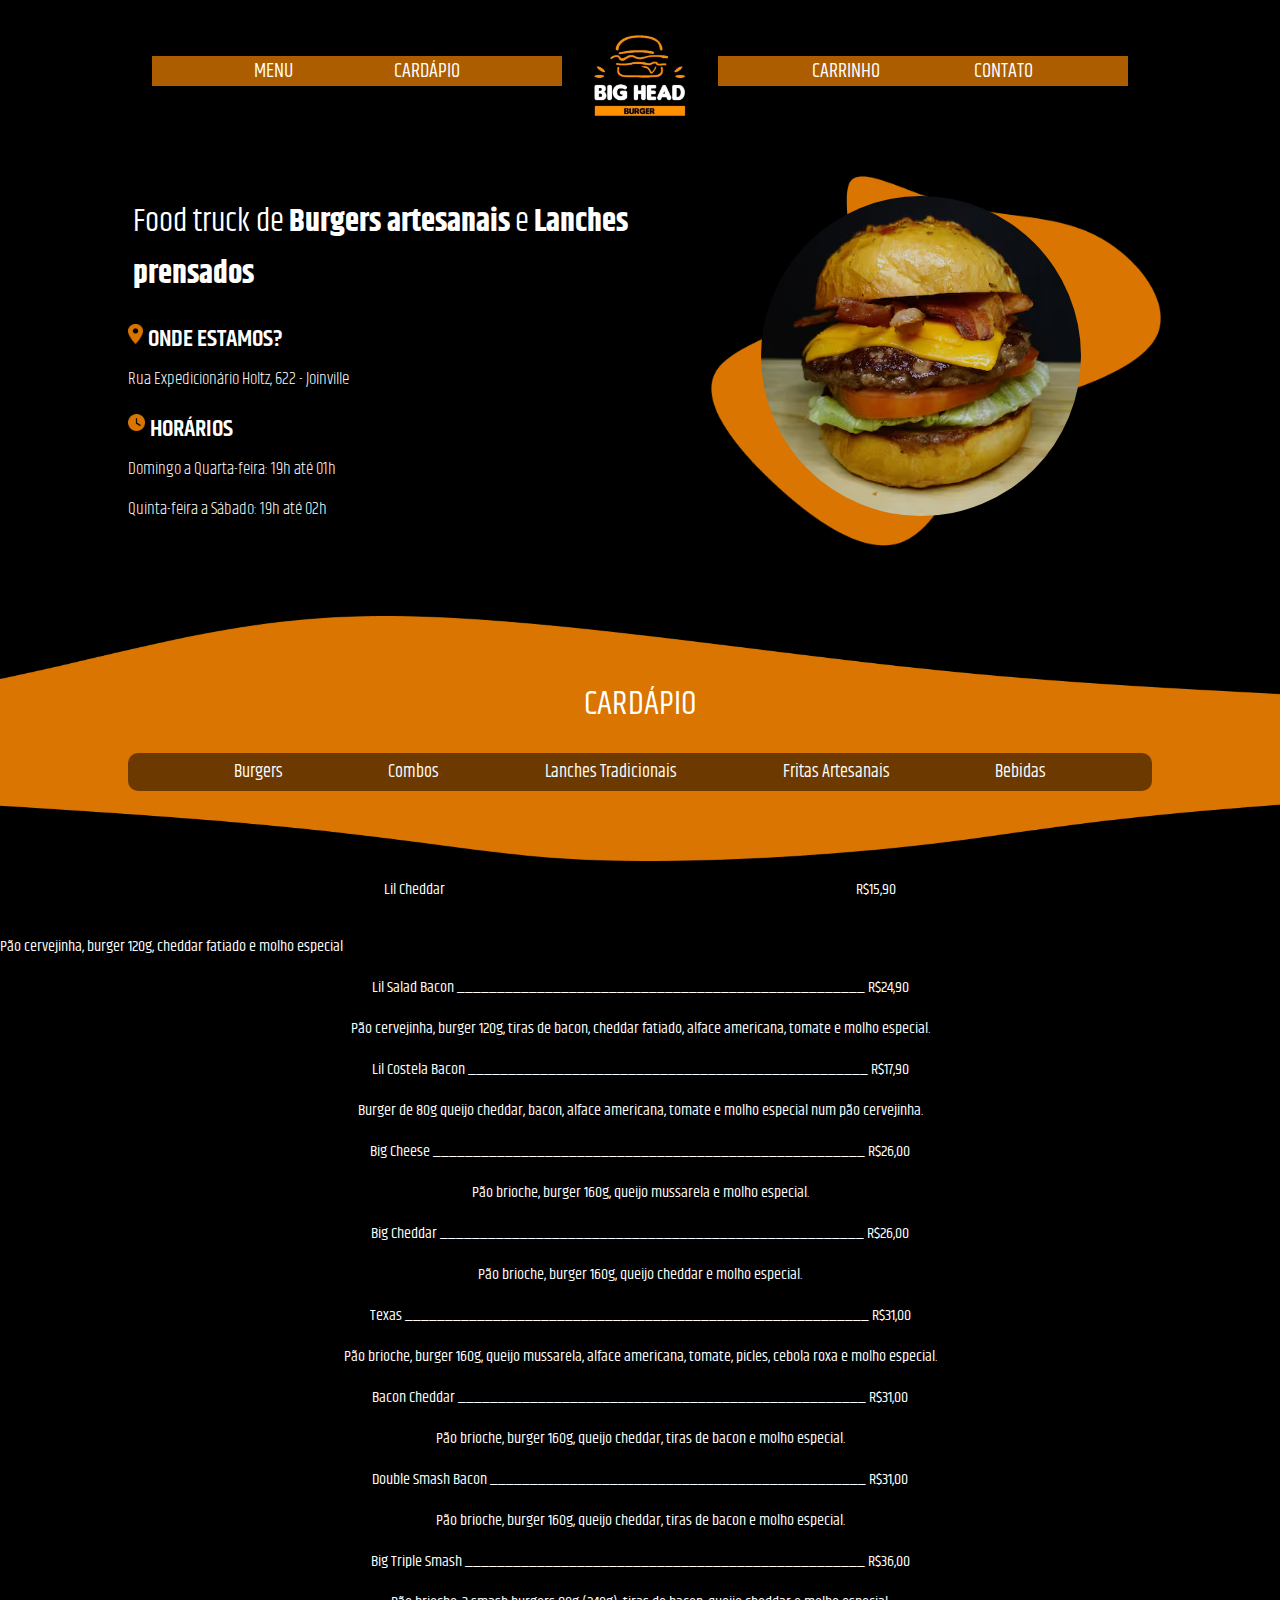
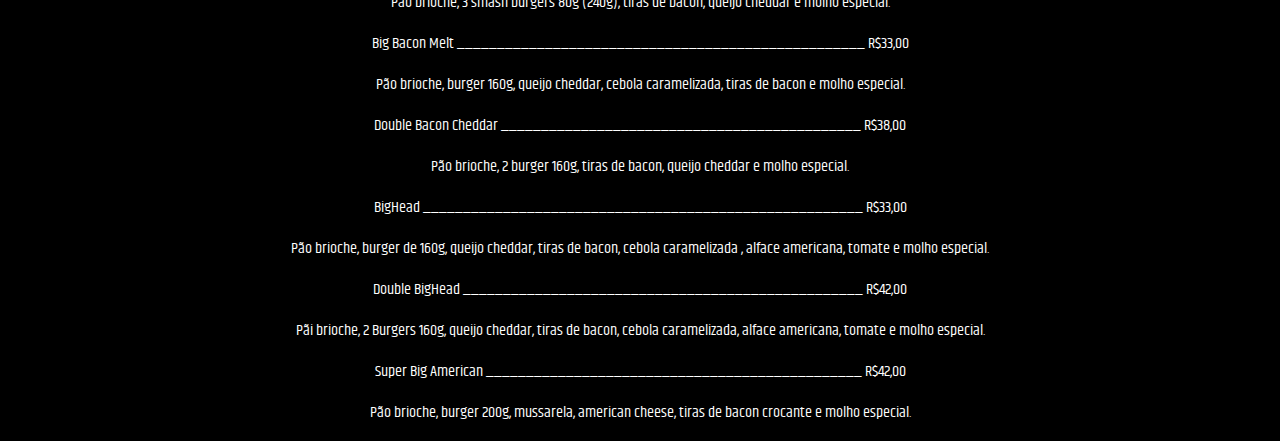
==== index.html @ be841e44 "pequenas alterações nos vetores de fundo" ====
<!DOCTYPE html>
<html lang="pt-br">
<head>
    <meta charset="UTF-8">
    <meta http-equiv="X-UA-Compatible" content="IE=edge">
    <meta name="viewport" content="width=device-width, initial-scale=1.0">
    <link rel="stylesheet" href="index.css">
    <title>Página Inicial</title>
</head>
<body>
    
    <header>

        <div class="navbar">

            <div class="retNavbar">
                <a>MENU</a>
                <a>CARDÁPIO</a>
            </div>
    
            <img id="logo" src="logo.jpg">
            
            <div class="retNavbar">
                <a>CARRINHO</a>
                <a>CONTATO</a>
            </div>  
    
        </div>
        
    </header>

    <div class="menu">
        
        <div class="menuEsq">

            <div id="slogan">
                <div id="sloganLin1">
                    <h1 id="sloganNormal">Food truck de</h1>
                    <h1 id="sloganDestacado">Burgers artesanais</h1>
                    <h1 id="sloganNormal">e</h1>
                    <h1 id="sloganDestacado">Lanches</h1>                
                </div>
                <div id="sloganLin2">
                    <h1 id="sloganDestacado">prensados</h1>
                </div>
            </div>
        
            <div class="locHor">

                <div class="loc">
                    <div id="locHorLin">
                        <img id="locVector" src="locIcon.png">
                        <h2 id="locHorTit">ONDE ESTAMOS?</h2>
                    </div>
                    <div id="locHorLin">
                        <p id="locHorTxt">Rua Expedicionário Holtz, 622 - Joinville</p>
                    </div>
                </div>

                <div class="hor">
                    <div id="locHorLin">
                        <img id="horVector" src="horIcon.png">
                        <h2 id="locHorTit">HORÁRIOS</h2>
                    </div>

                    <p id="locHorTxt">Domingo a Quarta-feira: 19h até 01h</p>
                    <p id="locHorTxt">Quinta-feira a Sábado: 19h até 02h</p>
                </div>

            </div>
                                 

        </div>

        <div class="menuDir">
            <img id="backgroundMenuBurger" src="backgroundShape-01.png">
            <img id="menuBurger" src="lilSaladBacon.png">
        </div>

    </div>

    

    <div class="cardapio">       

        <div class="cardTitNav">

            <h1 id="cardTit">CARDÁPIO</h1>

            <div class="navCardapio">
                <a>Burgers</a>
                <a>Combos</a>
                <a>Lanches Tradicionais</a>
                <a>Fritas Artesanais</a>
                <a>Bebidas</a>
            </div>

        </div>

        <div class="cardBurger">
            <a id="cardItm">
                <dov id="cardItmLin1">
                    <p id="nomeLanche">Lil Cheddar</p>
                    <p id="preco">R$15,90</p>
                </div>
                <div id="cardItmLin2">
                    <p id="descLanche">Pão cervejinha, burger 120g, cheddar fatiado e molho especial</p>
                </div>
            </a>
            <a id="cardapioItm">
                <p id="nomeLanche">Lil Salad Bacon ___________________________________________________ R$24,90</p>
                <p id="desLanche">Pão cervejinha, burger 120g, tiras de bacon, cheddar fatiado, alface americana, tomate e molho especial.</p>
            </a>
            <a id="cardapioItm">
                <p id="nomeLanche">Lil Costela Bacon __________________________________________________  R$17,90</p>
                <p id="desLanche">Burger de 80g queijo cheddar, bacon, alface americana, tomate e molho especial num pão cervejinha.</p>
            </a>
            <a id="cardapioItm">
                <p id="nomeLanche">Big Cheese ______________________________________________________ R$26,00</p>
                <p id="desLanche">Pão brioche, burger 160g, queijo mussarela e molho especial.</p>
            </a>
            <a id="cardapioItm">
                <p id="nomeLanche">Big Cheddar _____________________________________________________ R$26,00</p>
                <p id="desLanche">Pão brioche, burger 160g, queijo cheddar e molho especial.</p>
            </a>
            <a id="cardapioItm">
                <p id="nomeLanche">Texas __________________________________________________________ R$31,00</p>
                <p id="desLanche">Pão brioche, burger 160g, queijo mussarela, alface americana, tomate, picles, cebola roxa e molho especial.</p>
            </a>
            <a id="cardapioItm">
                <p id="nomeLanche">Bacon Cheddar ___________________________________________________  R$31,00</p>
                <p id="desLanche">Pão brioche, burger 160g, queijo cheddar, tiras de bacon e molho especial.</p>
            </a>
            <a id="cardapioItm">
                <p id="nomeLanche">Double Smash Bacon _______________________________________________ R$31,00</p>
                <p id="desLanche">Pão brioche, burger 160g, queijo cheddar, tiras de bacon e molho especial.</p>
            </a>
            <a id="cardapioItm">
                <p id="nomeLanche">Big Triple Smash __________________________________________________ R$36,00</p>
                <p id="desLanche">Pão brioche, 3 smash burgers 80g (240g), tiras de bacon, queijo cheddar e molho especial.</p>
            </a>
            <a id="cardapioItm">
                <p id="nomeLanche">Big Bacon Melt ___________________________________________________ R$33,00</p>
                <p id="desLanche">Pão brioche, burger 160g, queijo cheddar, cebola caramelizada, tiras de bacon e molho especial.</p>
            </a>
            <a id="cardapioItm">
                <p id="nomeLanche">Double Bacon Cheddar _____________________________________________   R$38,00</p>
                <p id="desLanche">Pão brioche, 2 burger 160g, tiras de bacon, queijo cheddar e molho especial.</p>
            </a>
            <a id="cardapioItm">
                <p id="nomeLanche">BigHead _______________________________________________________   R$33,00</p>
                <p id="desLanche">Pão brioche, burger de 160g, queijo cheddar, tiras de bacon, cebola caramelizada , alface americana, tomate e molho especial.</p>
            </a>
            <a id="cardapioItm">
                <p id="nomeLanche">Double BigHead __________________________________________________  R$42,00</p>
                <p id="desLanche">Pãi brioche, 2 Burgers 160g, queijo cheddar, tiras de bacon, cebola caramelizada, alface americana, tomate e molho especial.</p>
            </a>
            <a id="cardapioItm">
                <p id="nomeLanche">Super Big American _______________________________________________   R$42,00</p>
                <p id="desLanche">Pão brioche, burger 200g, mussarela, american cheese, tiras de bacon crocante e molho especial.</p>
            </a>
        </div>



    </div>

</body>
</html>
---- index.css ----
@import url('https://fonts.googleapis.com/css2?family=Khand:wght@300;400;500;600;700&display=swap');

body {
    font-family: "Khand";
    background-color: #000000;
    color: #FFFFFF;
    margin: 0;
}

/* ================================================================ */
/* NAVBAR */

.navbar {
    display: flex;
    width: 80%;
    font-size: 20px;
    /* TOPO DIREITA BAIXO ESQUERDA */
    margin: 2% 10% 0 10%;
    justify-content: space-evenly;
}

.retNavbar {
    background-color: #AC5D00;
    width: 40%;
    height: 30px;
    margin-top: 30px;
    display: flex;
    justify-content: space-evenly;
}

#logo {
    width: 100;
    height: 100px;
    border-radius: 15px;
    margin: 0;
    padding: 0;
}

/* ================================================================ */
/* MENU */

.menu {
    width: 80%;
    padding-top: 50px;
    /* TOPO DIREITA BAIXO ESQUERDA */
    margin: 0 10% 0px 10%;
    display: flex;
    justify-content: space-between;
}

.menuEsq {
    display: border-box;
    width: 50%;
    margin: 0;
}

#sloganLin1 {
    display: flex;
    margin-bottom: -40px;
}

#msloganLin2 {
    display: flex;
}

#sloganNormal {
    padding-left: 5px;
    font-weight: 400;
}

#sloganDestacado {
    padding-left: 5px;
    font-weight: 700;
}

.locHor {
    margin-bottom: 0;
    line-height: 40px;
}

.loc {
    margin-bottom: 10px;
}

#locHorLin {
    display: flex;
    justify-content: left;
    margin: 0;
}

#locVector {
    width: 15px;
    height: 20px;
    margin: 5px 5px 0 0;
}

#locHorTit {
    font-weight: 600;
    margin: 0;
}

#locHorTxt {
    font-weight: 300;
    font-size: 17px;
    margin: 0;
}

#hor {
    margin-bottom: -25px;
}

#horVector {
    width: 17px;
    height: 17px;
    margin: 5px 5px 0 0;
}

.menuDir {
    display: flex;
    justify-content: center;
    width: 50%;
    margin: 0;
}

#menuBurger {
    width: 320px;
    height: 320px;
    margin-left: -400px;
    margin-top: 20px;
    border-radius: 1000px;
}

#backgroundMenuBurger {
    width: 450px;
    height: 370px;
}

/* CARDÁPIO */

.cardapio {
    text-align: center;
    margin-top: 70px;
}

.cardTitNav {
    background-image: url("backgroundShape-03.png");
    background-repeat: no-repeat;
    background-size: 100% 100%;
    background-position-x: -5%;
    padding: 40px 0 70px 0;
    justify-content: center;
}

#cardTit {
    font-size: 34px;
    font-weight: 400;
}

.navCardapio {
    display: flex;
    justify-content: space-evenly;
    background-color: rgba(0, 0, 0, .5);
    margin: 0 10% 0 10%;
    padding: 5px 0 5px 0;
    width: 80%;
    font-size: 18px;
    border-radius: 10px;
}

.cardBurger {
    text-align: center;
    width: 40%;
    margin: 0 30% 0 30%;
}

#cardItmLin1 {
    display: flex;
    justify-content: space-between;
}

#cardItmLin2 {
    text-align: left;
}
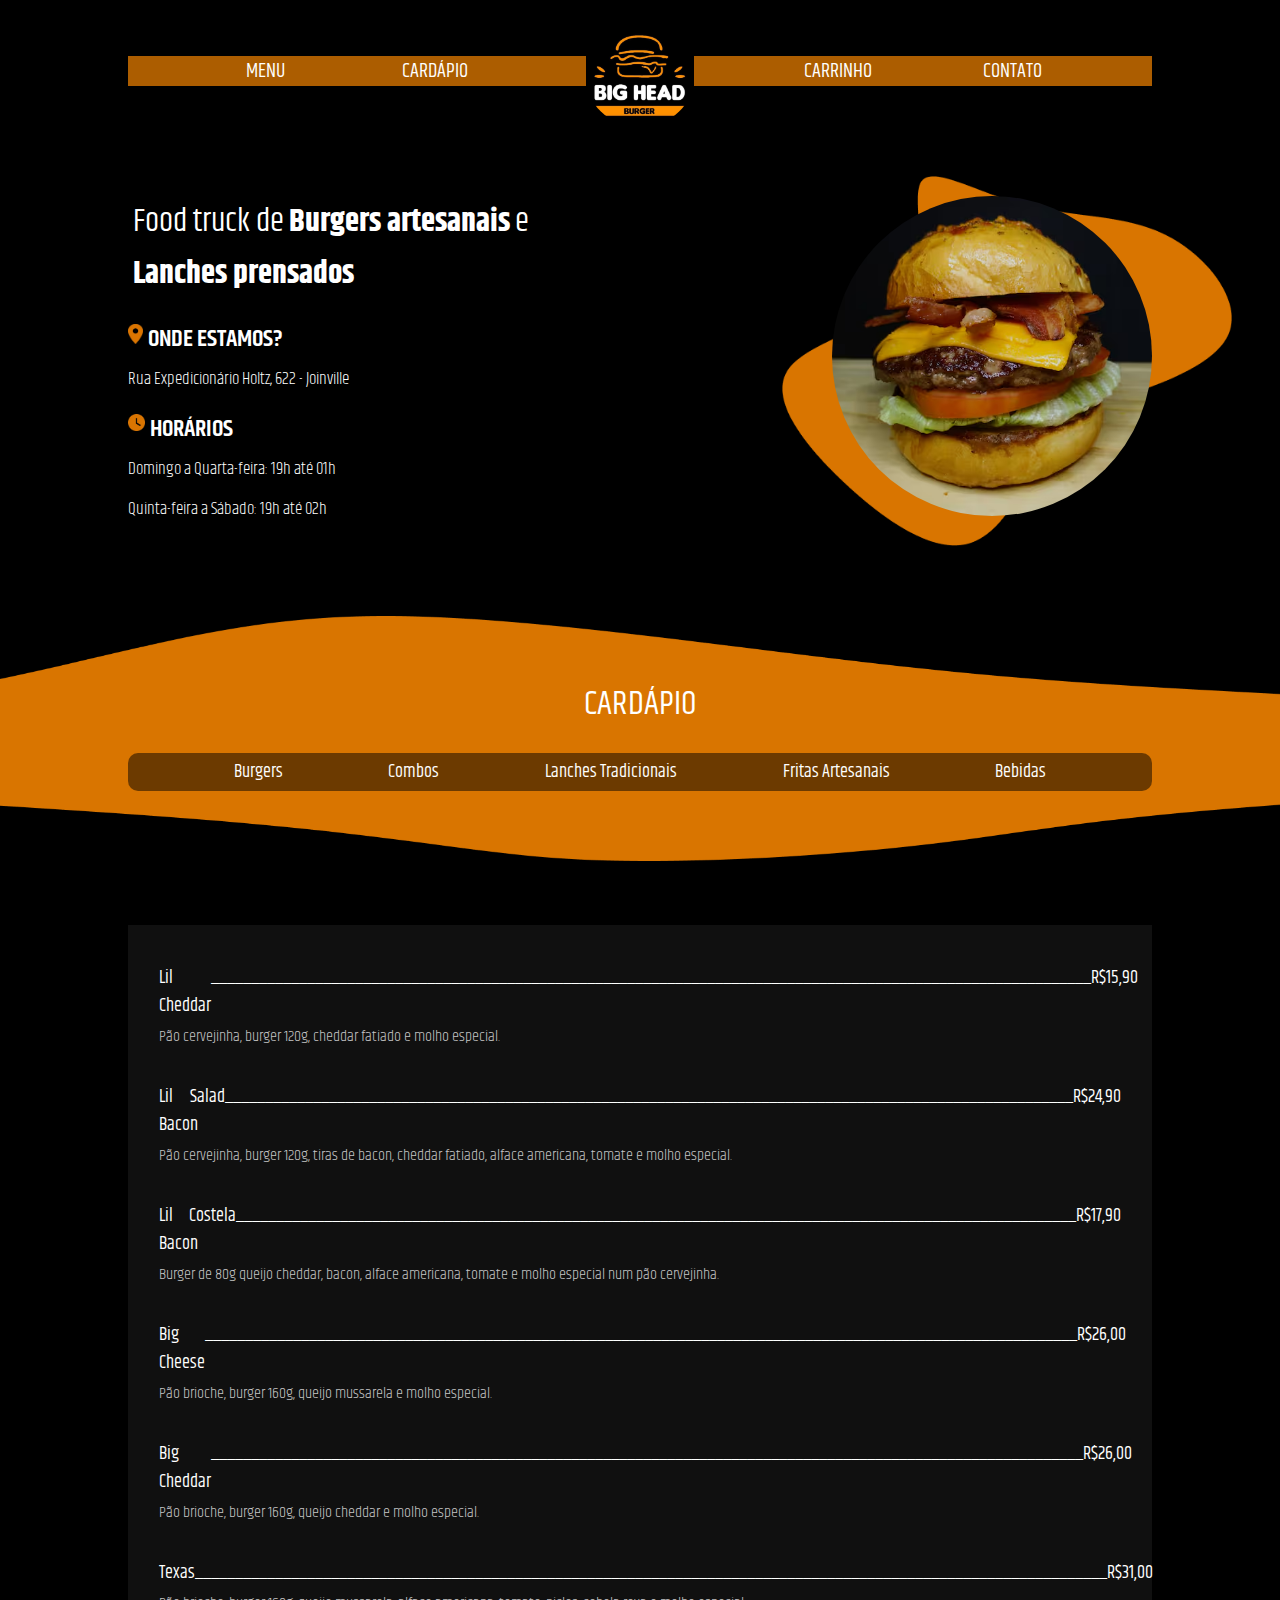
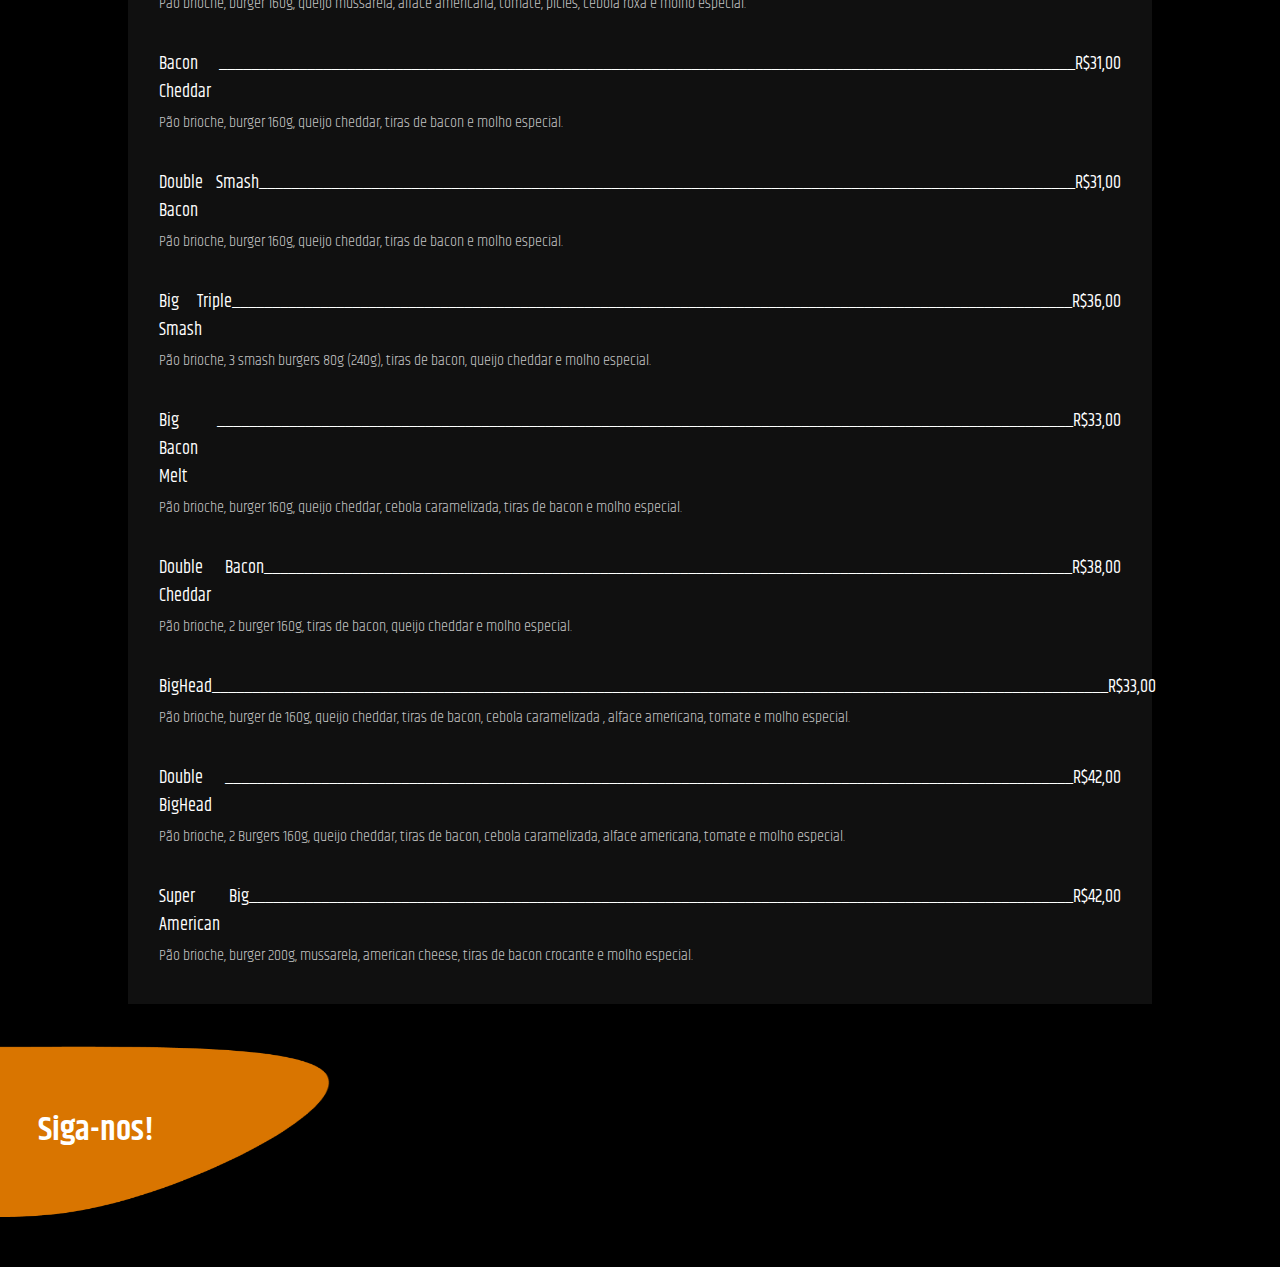
==== commit ad838dda: "Add files via upload" ====
--- a/index.html
+++ b/index.html
@@ -8,40 +8,40 @@
     <title>Página Inicial</title>
 </head>
 <body>
-    
-    <header>
-
-        <div class="navbar">
-
-            <div class="retNavbar">
-                <a>MENU</a>
-                <a>CARDÁPIO</a>
-            </div>
-    
-            <img id="logo" src="logo.jpg">
-            
-            <div class="retNavbar">
-                <a>CARRINHO</a>
-                <a>CONTATO</a>
-            </div>  
-    
-        </div>
-        
-    </header>
+
+    <!-- NAVBAR -->
+
+    <nav>
+
+        <div class="retNavbar">
+            <a>MENU</a>
+            <a>CARDÁPIO</a>
+        </div>
+
+        <img id="logo" src="logo.jpg">
+        
+        <div class="retNavbar">
+            <a>CARRINHO</a>
+            <a>CONTATO</a>
+        </div>  
+
+    </nav>
+
+    <!-- MENU -->
 
     <div class="menu">
         
         <div class="menuEsq">
 
-            <div id="slogan">
+            <div class="slogan">
                 <div id="sloganLin1">
                     <h1 id="sloganNormal">Food truck de</h1>
                     <h1 id="sloganDestacado">Burgers artesanais</h1>
                     <h1 id="sloganNormal">e</h1>
-                    <h1 id="sloganDestacado">Lanches</h1>                
+                    <h1 id="sloganDestacado"></h1>                
                 </div>
                 <div id="sloganLin2">
-                    <h1 id="sloganDestacado">prensados</h1>
+                    <h1 id="sloganDestacado"> Lanches prensados</h1>
                 </div>
             </div>
         
@@ -73,13 +73,13 @@
         </div>
 
         <div class="menuDir">
-            <img id="backgroundMenuBurger" src="backgroundShape-01.png">
+            <img id="bgMenuBurger" src="bgShape01.png">
             <img id="menuBurger" src="lilSaladBacon.png">
         </div>
 
     </div>
 
-    
+    <!-- CARDAPIO -->
 
     <div class="cardapio">       
 
@@ -98,72 +98,185 @@
         </div>
 
         <div class="cardBurger">
-            <a id="cardItm">
-                <dov id="cardItmLin1">
-                    <p id="nomeLanche">Lil Cheddar</p>
-                    <p id="preco">R$15,90</p>
-                </div>
-                <div id="cardItmLin2">
-                    <p id="descLanche">Pão cervejinha, burger 120g, cheddar fatiado e molho especial</p>
-                </div>
-            </a>
-            <a id="cardapioItm">
-                <p id="nomeLanche">Lil Salad Bacon ___________________________________________________ R$24,90</p>
-                <p id="desLanche">Pão cervejinha, burger 120g, tiras de bacon, cheddar fatiado, alface americana, tomate e molho especial.</p>
-            </a>
-            <a id="cardapioItm">
-                <p id="nomeLanche">Lil Costela Bacon __________________________________________________  R$17,90</p>
-                <p id="desLanche">Burger de 80g queijo cheddar, bacon, alface americana, tomate e molho especial num pão cervejinha.</p>
-            </a>
-            <a id="cardapioItm">
-                <p id="nomeLanche">Big Cheese ______________________________________________________ R$26,00</p>
-                <p id="desLanche">Pão brioche, burger 160g, queijo mussarela e molho especial.</p>
-            </a>
-            <a id="cardapioItm">
-                <p id="nomeLanche">Big Cheddar _____________________________________________________ R$26,00</p>
-                <p id="desLanche">Pão brioche, burger 160g, queijo cheddar e molho especial.</p>
-            </a>
-            <a id="cardapioItm">
-                <p id="nomeLanche">Texas __________________________________________________________ R$31,00</p>
-                <p id="desLanche">Pão brioche, burger 160g, queijo mussarela, alface americana, tomate, picles, cebola roxa e molho especial.</p>
-            </a>
-            <a id="cardapioItm">
-                <p id="nomeLanche">Bacon Cheddar ___________________________________________________  R$31,00</p>
-                <p id="desLanche">Pão brioche, burger 160g, queijo cheddar, tiras de bacon e molho especial.</p>
-            </a>
-            <a id="cardapioItm">
-                <p id="nomeLanche">Double Smash Bacon _______________________________________________ R$31,00</p>
-                <p id="desLanche">Pão brioche, burger 160g, queijo cheddar, tiras de bacon e molho especial.</p>
-            </a>
-            <a id="cardapioItm">
-                <p id="nomeLanche">Big Triple Smash __________________________________________________ R$36,00</p>
-                <p id="desLanche">Pão brioche, 3 smash burgers 80g (240g), tiras de bacon, queijo cheddar e molho especial.</p>
-            </a>
-            <a id="cardapioItm">
-                <p id="nomeLanche">Big Bacon Melt ___________________________________________________ R$33,00</p>
-                <p id="desLanche">Pão brioche, burger 160g, queijo cheddar, cebola caramelizada, tiras de bacon e molho especial.</p>
-            </a>
-            <a id="cardapioItm">
-                <p id="nomeLanche">Double Bacon Cheddar _____________________________________________   R$38,00</p>
-                <p id="desLanche">Pão brioche, 2 burger 160g, tiras de bacon, queijo cheddar e molho especial.</p>
-            </a>
-            <a id="cardapioItm">
-                <p id="nomeLanche">BigHead _______________________________________________________   R$33,00</p>
-                <p id="desLanche">Pão brioche, burger de 160g, queijo cheddar, tiras de bacon, cebola caramelizada , alface americana, tomate e molho especial.</p>
-            </a>
-            <a id="cardapioItm">
-                <p id="nomeLanche">Double BigHead __________________________________________________  R$42,00</p>
-                <p id="desLanche">Pãi brioche, 2 Burgers 160g, queijo cheddar, tiras de bacon, cebola caramelizada, alface americana, tomate e molho especial.</p>
-            </a>
-            <a id="cardapioItm">
-                <p id="nomeLanche">Super Big American _______________________________________________   R$42,00</p>
-                <p id="desLanche">Pão brioche, burger 200g, mussarela, american cheese, tiras de bacon crocante e molho especial.</p>
-            </a>
-        </div>
-
-
+            
+            <div class="txtCardapio">
+          
+                <a id="cardapioItm">
+                    <div id="cardItmLin1">
+                        <p>Lil Cheddar</p>
+                        <p id="linha">______________________________________________________________________________________________________________</p>
+                        <p>R$15,90</p>
+                    </div>
+                    <div id="cardItmLin2">
+                        <p id="descLanche">Pão cervejinha, burger 120g, cheddar fatiado e molho especial.</p>
+                    </div>
+                </a>
+
+                <a id="cardapioItm">
+                    <div id="cardItmLin1">
+                        <p>Lil Salad Bacon</p>
+                        <p id="linha">__________________________________________________________________________________________________________</p>
+                        <p>R$24,90</p>
+                    </div>
+                    <div id="cardItmLin2">
+                        <p id="descLanche">Pão cervejinha, burger 120g, tiras de bacon, cheddar fatiado, alface americana, tomate e molho especial.</p>
+                    </div>
+                </a>
+    
+                <a id="cardapioItm">
+                    <div id="cardItmLin1">
+                        <p>Lil Costela Bacon</p>
+                        <p id="linha">_________________________________________________________________________________________________________</p>
+                        <p>R$17,90</p>
+                    </div>
+                    <div id="cardItmLin2">
+                        <p id="descLanche">Burger de 80g queijo cheddar, bacon, alface americana, tomate e molho especial num pão cervejinha.</p>
+                    </div>
+                </a>
+
+                <a id="cardapioItm">
+                    <div id="cardItmLin1">
+                        <p>Big Cheese</p>
+                        <p id="linha">_____________________________________________________________________________________________________________</p>
+                        <p>R$26,00</p>
+                    </div>
+                    <div id="cardItmLin2">
+                        <p id="descLanche">Pão brioche, burger 160g, queijo mussarela e molho especial.</p>
+                    </div>
+                </a>
+
+                <a id="cardapioItm">
+                    <div id="cardItmLin1">
+                        <p>Big Cheddar</p>
+                        <p id="linha">_____________________________________________________________________________________________________________</p>
+                        <p>R$26,00</p>
+                    </div>
+                    <div id="cardItmLin2">
+                        <p id="descLanche">Pão brioche, burger 160g, queijo cheddar e molho especial.</p>
+                    </div>
+                </a>
+
+                <a id="cardapioItm">
+                    <div id="cardItmLin1">
+                        <p>Texas</p>
+                        <p id="linha">__________________________________________________________________________________________________________________</p>
+                        <p>R$31,00</p>
+                    </div>
+                    <div id="cardItmLin2">
+                        <p id="descLanche">Pão brioche, burger 160g, queijo mussarela, alface americana, tomate, picles, cebola roxa e molho especial.</p>
+                    </div>
+                </a>
+
+                <a id="cardapioItm">
+                    <div id="cardItmLin1">
+                        <p>Bacon Cheddar</p>
+                        <p id="linha">___________________________________________________________________________________________________________</p>
+                        <p>R$31,00</p>
+                    </div>
+                    <div id="cardItmLin2">
+                        <p id="descLanche">Pão brioche, burger 160g, queijo cheddar, tiras de bacon e molho especial.</p>
+                    </div>
+                </a>
+
+                <a id="cardapioItm">
+                    <div id="cardItmLin1">
+                        <p>Double Smash Bacon</p>
+                        <p id="linha">______________________________________________________________________________________________________</p>
+                        <p>R$31,00</p>
+                    </div>
+                    <div id="cardItmLin2">
+                        <p id="descLanche">Pão brioche, burger 160g, queijo cheddar, tiras de bacon e molho especial.</p>
+                    </div>
+                </a>
+
+                <a id="cardapioItm">
+                    <div id="cardItmLin1">
+                        <p>Big Triple Smash</p>
+                        <p id="linha">_________________________________________________________________________________________________________</p>
+                        <p>R$36,00</p>
+                    </div>
+                    <div id="cardItmLin2">
+                        <p id="descLanche">Pão brioche, 3 smash burgers 80g (240g), tiras de bacon, queijo cheddar e molho especial.</p>
+                    </div>
+                </a>
+
+                <a id="cardapioItm">
+                    <div id="cardItmLin1">
+                        <p>Big Bacon Melt</p>
+                        <p id="linha">___________________________________________________________________________________________________________</p>
+                        <p>R$33,00</p>
+                    </div>
+                    <div id="cardItmLin2">
+                        <p id="descLanche">Pão brioche, burger 160g, queijo cheddar, cebola caramelizada, tiras de bacon e molho especial.</p>
+                    </div>
+                </a>
+
+                <a id="cardapioItm">
+                    <div id="cardItmLin1">
+                        <p>Double Bacon Cheddar</p>
+                        <p id="linha">_____________________________________________________________________________________________________</p>
+                        <p>R$38,00</p>
+                    </div>
+                    <div id="cardItmLin2">
+                        <p id="descLanche">Pão brioche, 2 burger 160g, tiras de bacon, queijo cheddar e molho especial.</p>
+                    </div>
+                </a>
+
+                <a id="cardapioItm">
+                    <div id="cardItmLin1">
+                        <p>BigHead</p>
+                        <p id="linha">________________________________________________________________________________________________________________</p>
+                        <p>R$33,00</p>
+                    </div>
+                    <div id="cardItmLin2">
+                        <p id="descLanche">Pão brioche, burger de 160g, queijo cheddar, tiras de bacon, cebola caramelizada , alface americana, tomate e molho especial.</p>
+                    </div>
+                </a>
+
+                <a id="cardapioItm">
+                    <div id="cardItmLin1">
+                        <p>Double BigHead</p>
+                        <p id="linha">__________________________________________________________________________________________________________</p>
+                        <p>R$42,00</p>
+                    </div>
+                    <div id="cardItmLin2">
+                        <p id="descLanche">Pão brioche, 2 Burgers 160g, queijo cheddar, tiras de bacon, cebola caramelizada, alface americana, tomate e molho especial.</p>
+                    </div>
+                </a>
+
+                <a id="cardapioItm">
+                    <div id="cardItmLin1">
+                        <p>Super Big American</p>
+                        <p id="linha">_______________________________________________________________________________________________________</p>
+                        <p>R$42,00</p>
+                    </div>
+                    <div id="cardItmLin2">
+                        <p id="descLanche">Pão brioche, burger 200g, mussarela, american cheese, tiras de bacon crocante e molho especial.</p>
+                    </div>
+                </a>
+
+            </div>
 
     </div>
+
+    <div class="contatos">
+
+        <div id="siganosDiv">
+            <h1 id="siganos">Siga-nos!</h1>
+        </div>
+
+        <div class="redesSociais">
+            <img src="" id="wppIcon">
+            <img src="" id="fbIcon">
+            <img src="" id="igIcon">
+            <img src="" id="ifoodIcon">
+        </div>
+
+    </div>
+
+    <footer>
+        
+    </footer>
 
 </body>
 </html>--- a/index.css
+++ b/index.css
@@ -7,10 +7,10 @@
     margin: 0;
 }
 
-/* ================================================================ */
+/* ============================================================================================== */
 /* NAVBAR */
 
-.navbar {
+nav {
     display: flex;
     width: 80%;
     font-size: 20px;
@@ -21,7 +21,7 @@
 
 .retNavbar {
     background-color: #AC5D00;
-    width: 40%;
+    width: 100%;
     height: 30px;
     margin-top: 30px;
     display: flex;
@@ -31,12 +31,12 @@
 #logo {
     width: 100;
     height: 100px;
-    border-radius: 15px;
+    border-radius: 100px;
     margin: 0;
     padding: 0;
 }
 
-/* ================================================================ */
+/* ============================================================================================== */
 /* MENU */
 
 .menu {
@@ -49,8 +49,7 @@
 }
 
 .menuEsq {
-    display: border-box;
-    width: 50%;
+    width: 40%;
     margin: 0;
 }
 
@@ -59,7 +58,7 @@
     margin-bottom: -40px;
 }
 
-#msloganLin2 {
+#sloganLin2 {
     display: flex;
 }
 
@@ -118,7 +117,6 @@
 .menuDir {
     display: flex;
     justify-content: center;
-    width: 50%;
     margin: 0;
 }
 
@@ -130,11 +128,12 @@
     border-radius: 1000px;
 }
 
-#backgroundMenuBurger {
+#bgMenuBurger {
     width: 450px;
     height: 370px;
 }
 
+/* ============================================================================================== */
 /* CARDÁPIO */
 
 .cardapio {
@@ -143,7 +142,7 @@
 }
 
 .cardTitNav {
-    background-image: url("backgroundShape-03.png");
+    background-image: url("bgShape02.png");
     background-repeat: no-repeat;
     background-size: 100% 100%;
     background-position-x: -5%;
@@ -168,20 +167,61 @@
 }
 
 .cardBurger {
-    text-align: center;
-    width: 40%;
-    margin: 0 30% 0 30%;
-}
+    display: flex;
+    flex-flow: column;
+    width: 80%;
+    margin: 5% 10% 0 10%;
+    background-color: rgba(155, 155, 155, .1);
+}
+
+.txtCardapio {
+    text-align: justify;
+    padding: 2% 3% 2% 3%;
+}
+
+#cardapioItm {
+    width: 100%;
+} 
 
 #cardItmLin1 {
     display: flex;
     justify-content: space-between;
+    font-weight: 400;
+    font-size: 18px;
+    margin: 0;
+    padding-bottom: -10px;
+}
+
+#linha {
+    font-weight: 300;
 }
 
 #cardItmLin2 {
     text-align: left;
-}
-
-
-
-
+    color: #C5C5C5;
+    font-weight: 300;
+    font-size: 16px;
+    margin: -30px 0 0 0;
+}
+
+/* ============================================================================================== */
+/* CONTATO */
+
+#siganosDiv {
+    width: 100%;
+    height: 30%;
+    padding: 3% 0 5% 3%;
+    margin: 3% 0 0 0;
+    text-align: left;
+    background-image: url("bgShape03.png");
+    background-repeat: no-repeat;
+    background-size: 25% 100%;
+}
+
+#siganos {
+    font-family: "Khand";
+    font-size: 34px;
+    font-weight: 600;
+}
+
+
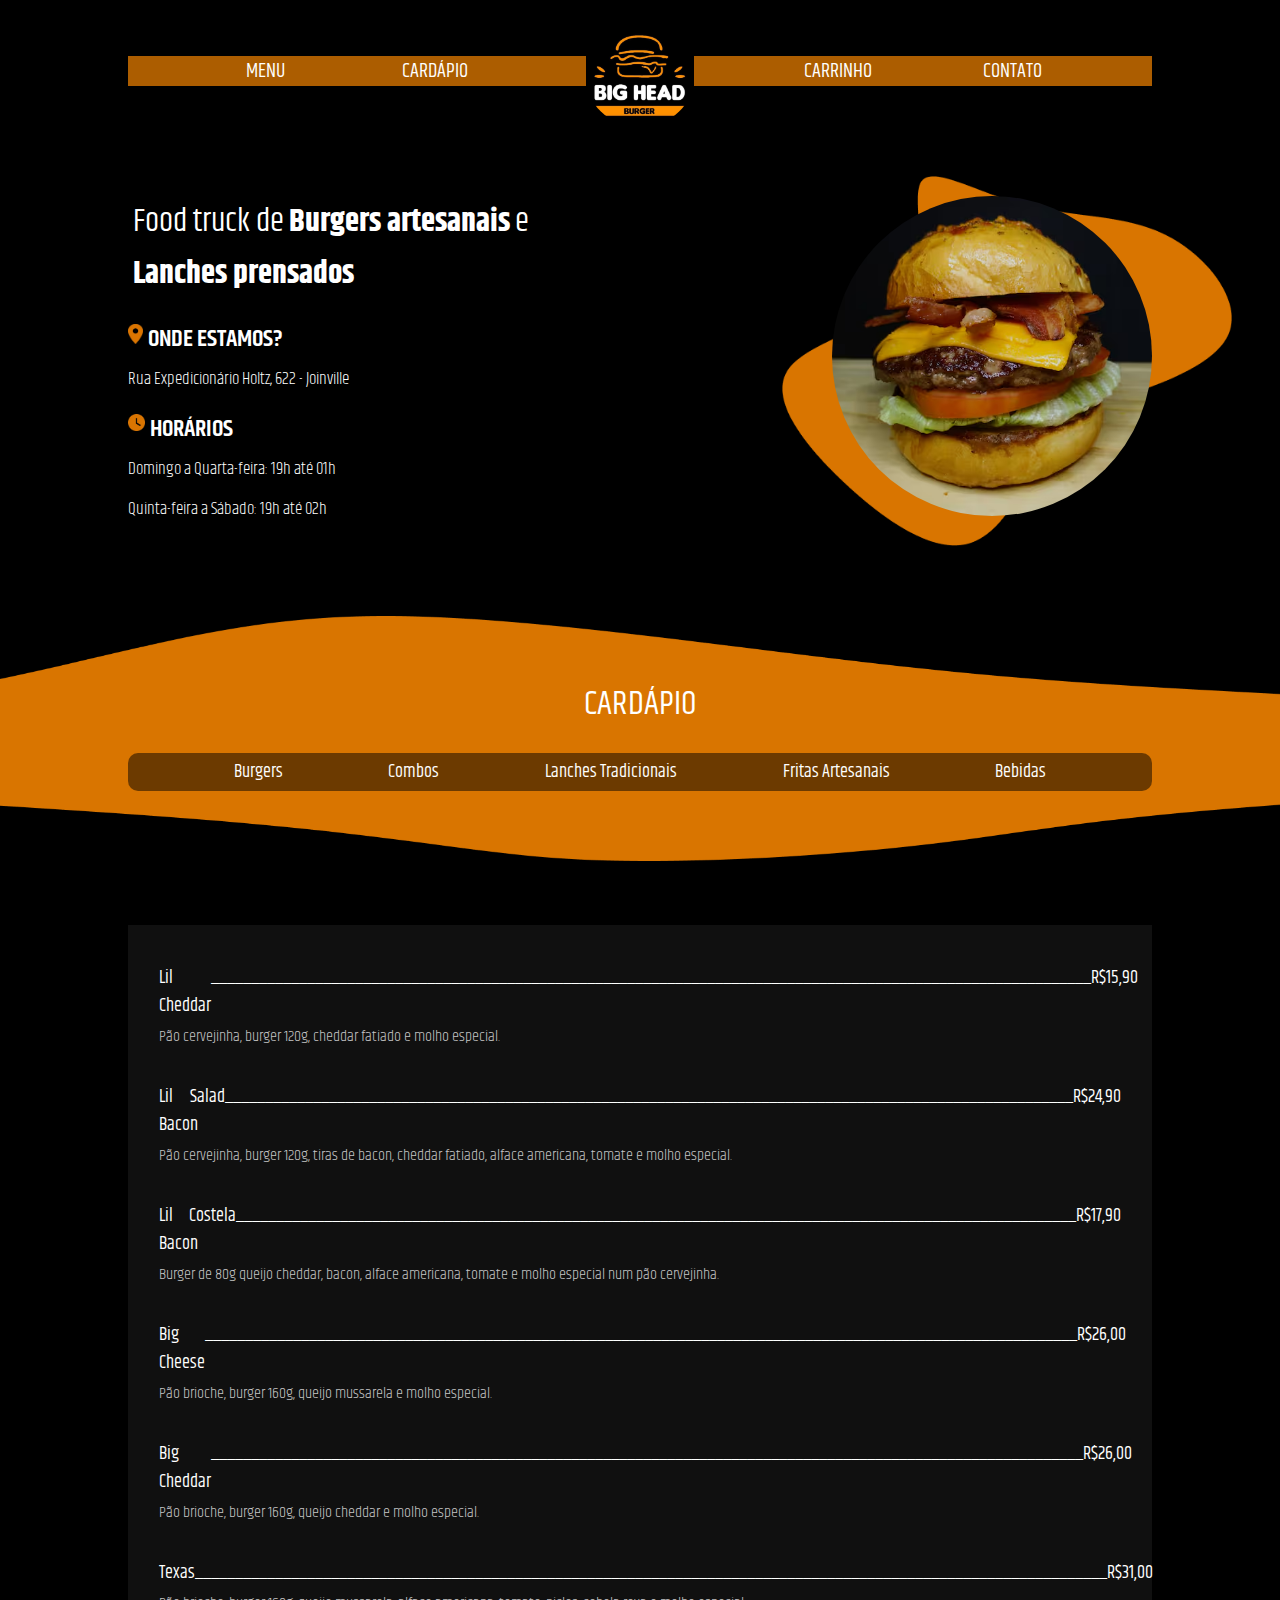
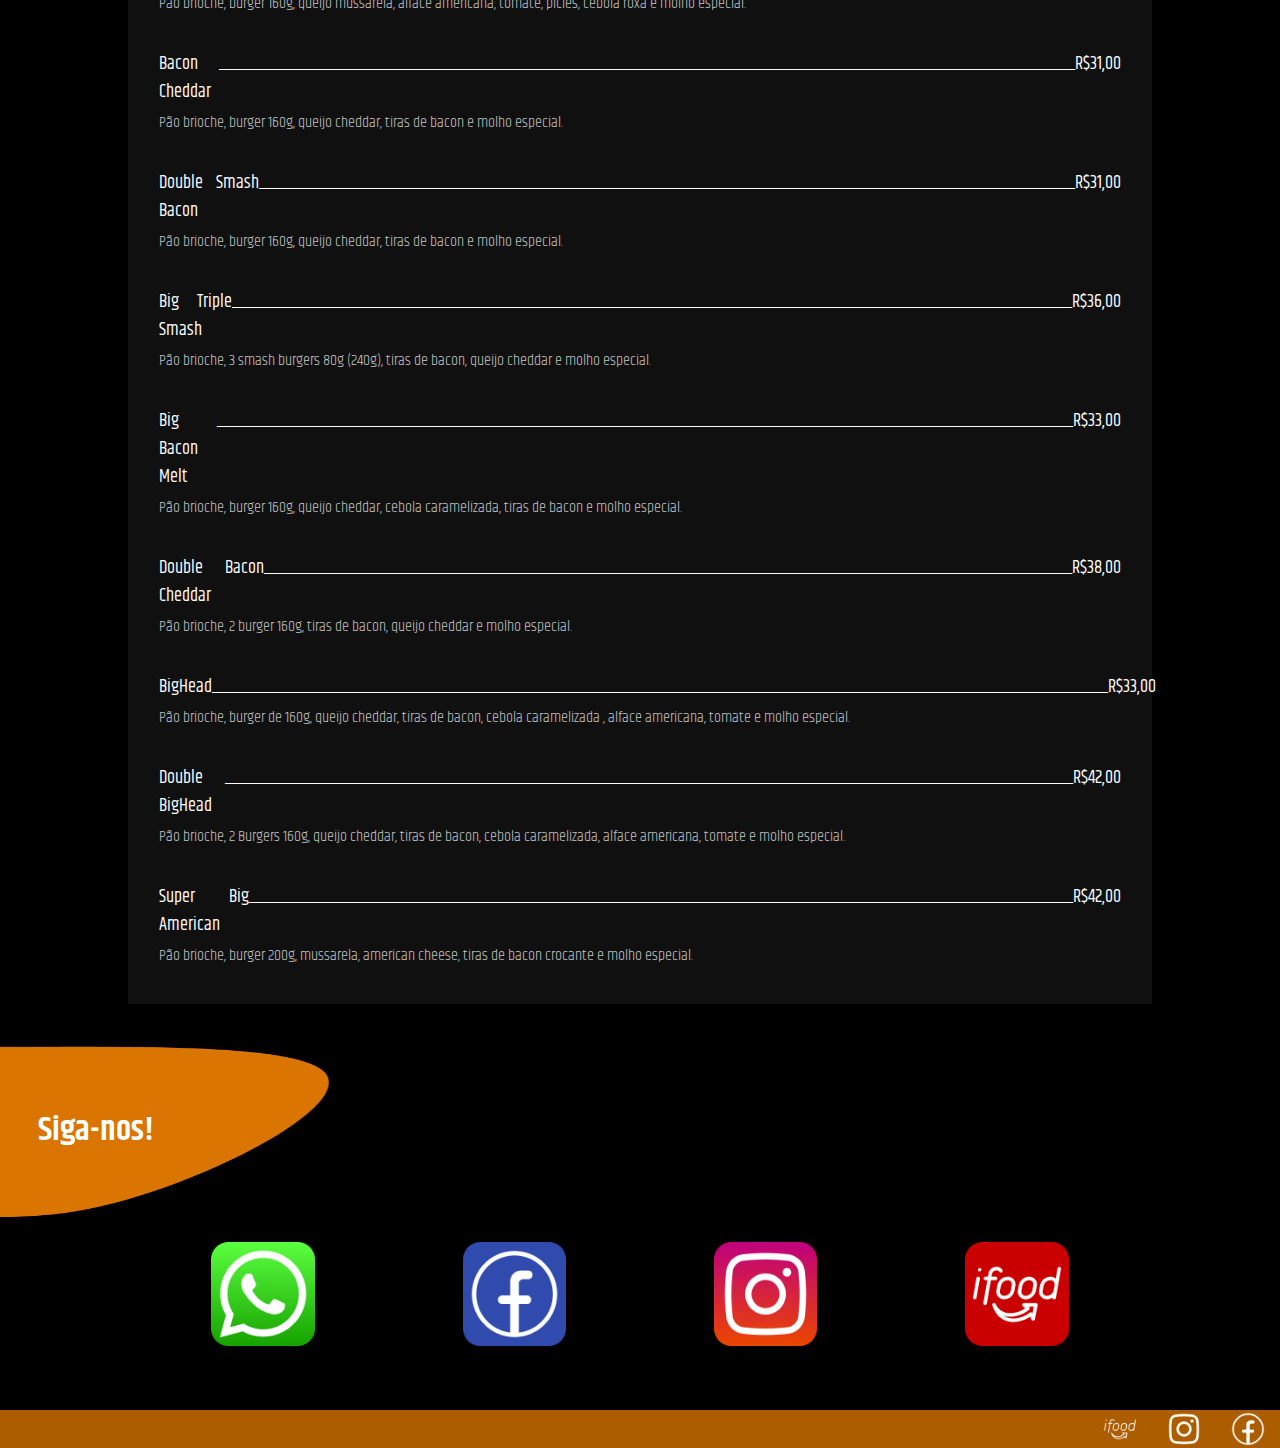
==== commit 7f79be39: "index finalizado" ====
--- a/index.html
+++ b/index.html
@@ -266,16 +266,18 @@
         </div>
 
         <div class="redesSociais">
-            <img src="" id="wppIcon">
-            <img src="" id="fbIcon">
-            <img src="" id="igIcon">
-            <img src="" id="ifoodIcon">
+            <img src="wpp.png" id="redesIcon">
+            <img src="fb.png" id="redesIcon">
+            <img src="ig.png" id="redesIcon">
+            <img src="ifood.png" id="redesIcon">
         </div>
 
     </div>
 
     <footer>
-        
+        <img src="ifoodIcon.png" id="footerIcons">
+        <img src="igIcon.png" id="footerIcons">
+        <img src="fbIcon.png" id="footerIcons">
     </footer>
 
 </body>
--- a/index.css
+++ b/index.css
@@ -224,4 +224,29 @@
     font-weight: 600;
 }
 
-
+.redesSociais {
+    display: flex;
+    justify-content: space-evenly;
+    width: 90%;
+    margin: 0 5% 5% 5%;
+}
+
+#redesIcon {
+    width: 9%;
+    height: 9%;
+}
+
+/* ============================================================================================== */
+/* FOOTER */
+
+footer {
+    background-color: #AC5D00;
+    display: flex;
+    justify-content: right;
+}
+
+#footerIcons {
+    width: 3%;
+    height: 3%;
+    margin: 0 1% 0 1%;
+}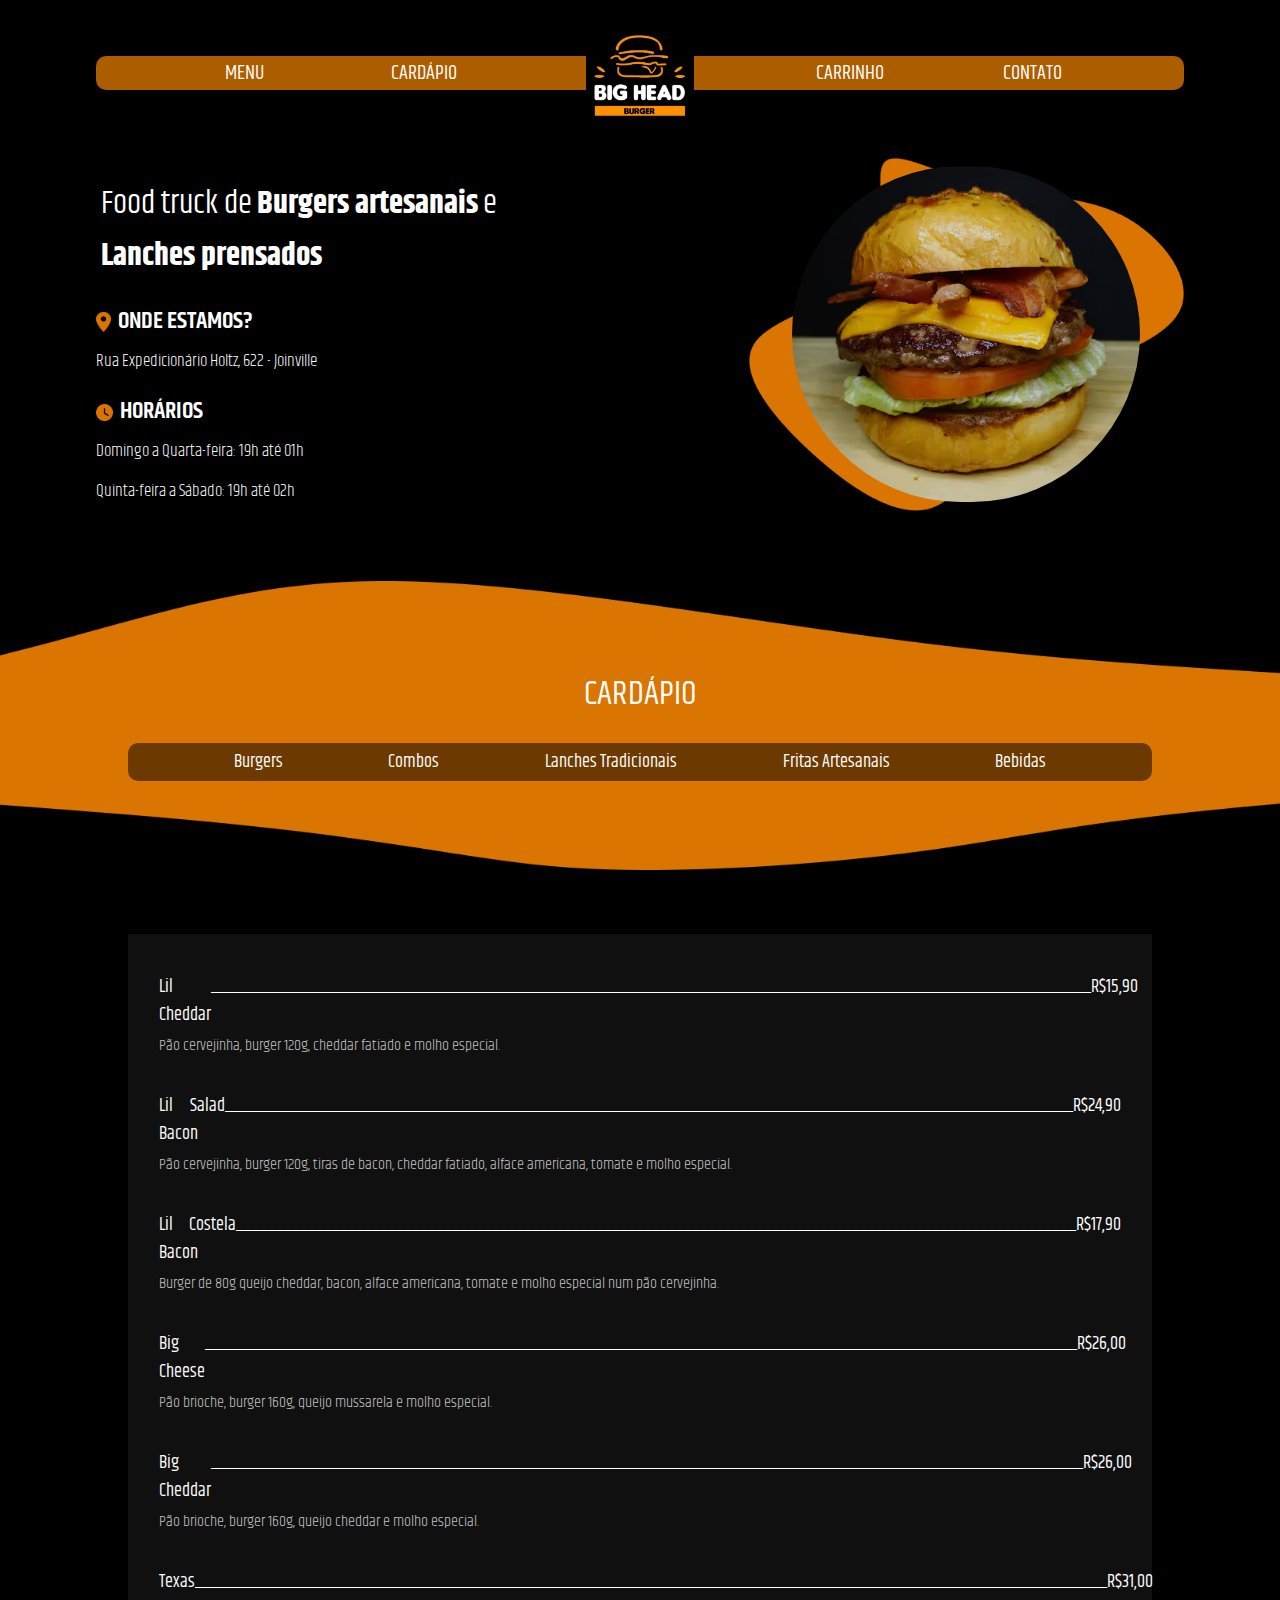
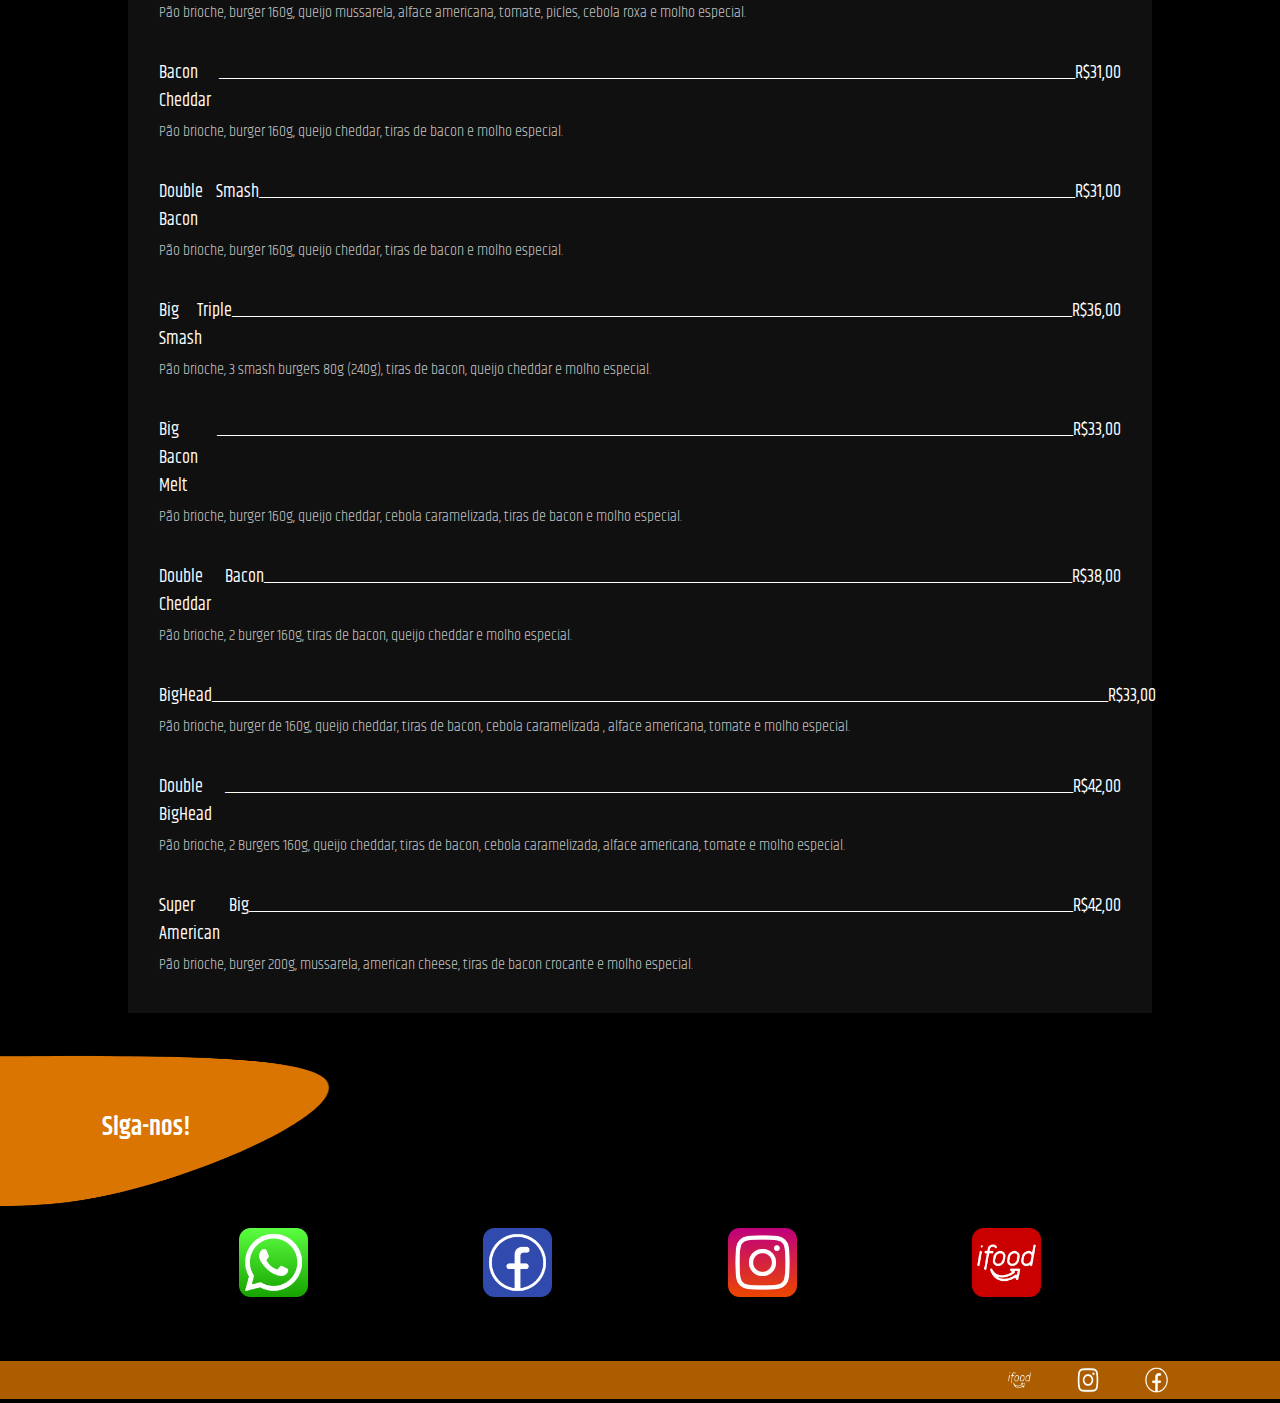
==== commit 944ffa7b: "index responsivo - não finalizado" ====
--- a/index.html
+++ b/index.html
@@ -4,27 +4,43 @@
     <meta charset="UTF-8">
     <meta http-equiv="X-UA-Compatible" content="IE=edge">
     <meta name="viewport" content="width=device-width, initial-scale=1.0">
-    <link rel="stylesheet" href="index.css">
+    <link rel="stylesheet" href="https://fonts.googleapis.com/icon?family=Material+Icons">
+    <link rel="stylesheet" media="screen and (min-width: 600px)" href="indexDesktop.css">
+    <link rel="stylesheet" media="screen and (min-width: 0px) and (max-width: 600px)" href="indexMobile.css">
     <title>Página Inicial</title>
 </head>
 <body>
 
     <!-- NAVBAR -->
 
-    <nav>
-
-        <div class="retNavbar">
+    <nav class="desktopNavbar">
+
+        <div class="retNavbar" id="retNavbarEsq">
             <a>MENU</a>
             <a>CARDÁPIO</a>
         </div>
 
-        <img id="logo" src="logo.jpg">
+        <img id="logo" src="imgs/logo.jpg">
         
-        <div class="retNavbar">
+        <div class="retNavbar" id="retNavbarDir">
             <a>CARRINHO</a>
             <a>CONTATO</a>
         </div>  
 
+    </nav>
+
+    <nav class="mobileSidebar">
+        <div class="col-menu">
+            <button class="open-sidebar-btn" id="menu">
+                <i class="material-icons" id="menuIcon">menu</i>
+            </button>
+        </div>
+        <div class="col-links">
+            <a>MENU</a>
+            <a>CARDÁPIO</a>
+            <a>CARRINHO</a>
+            <a>CONTATO</a>
+        </div>
     </nav>
 
     <!-- MENU -->
@@ -49,7 +65,7 @@
 
                 <div class="loc">
                     <div id="locHorLin">
-                        <img id="locVector" src="locIcon.png">
+                        <img id="locVector" src="imgs/locIcon.png">
                         <h2 id="locHorTit">ONDE ESTAMOS?</h2>
                     </div>
                     <div id="locHorLin">
@@ -59,7 +75,7 @@
 
                 <div class="hor">
                     <div id="locHorLin">
-                        <img id="horVector" src="horIcon.png">
+                        <img id="horVector" src="imgs/horIcon.png">
                         <h2 id="locHorTit">HORÁRIOS</h2>
                     </div>
 
@@ -73,8 +89,8 @@
         </div>
 
         <div class="menuDir">
-            <img id="bgMenuBurger" src="bgShape01.png">
-            <img id="menuBurger" src="lilSaladBacon.png">
+            <!-- <img id="bgMenuBurger" src="imgs/bgShape01.png"> -->
+            <img id="menuBurger" src="imgs/lilSaladBacon.png">
         </div>
 
     </div>
@@ -266,19 +282,23 @@
         </div>
 
         <div class="redesSociais">
-            <img src="wpp.png" id="redesIcon">
-            <img src="fb.png" id="redesIcon">
-            <img src="ig.png" id="redesIcon">
-            <img src="ifood.png" id="redesIcon">
+            <img src="imgs/wpp.png" id="redesIcon">
+            <img src="imgs/fb.png" id="redesIcon">
+            <img src="imgs/ig.png" id="redesIcon">
+            <img src="imgs/ifood.png" id="redesIcon">
         </div>
 
     </div>
 
-    <footer>
-        <img src="ifoodIcon.png" id="footerIcons">
-        <img src="igIcon.png" id="footerIcons">
-        <img src="fbIcon.png" id="footerIcons">
+    <footer class="footer">
+        <div class="footerIcons">
+            <img src="imgs/ifoodIcon.png" id="footerIcons">
+            <img src="imgs/igIcon.png" id="footerIcons">
+            <img src="imgs/fbIcon.png" id="footerIcons">
+        </div>
     </footer>
+
+    <script src="sidebar.js"></script>
 
 </body>
 </html>--- a/indexDesktop.css
+++ b/indexDesktop.css
@@ -0,0 +1,277 @@
+@import url('https://fonts.googleapis.com/css2?family=Khand:wght@300;400;500;600;700&display=swap');
+
+body {
+    font-family: "Khand";
+    background-color: #000000;
+    color: #FFFFFF;
+    margin: 0;
+    padding: 0;
+    width: 100%;
+    overflow-x: hidden;
+}
+
+/* ============================================================================================== */
+/* NAVBAR */
+
+.mobileSidebar {
+    display: none;
+}
+
+.desktopNavbar {
+    display: flex;
+    width: 85%;
+    font-size: 20px;
+    /* TOPO DIREITA BAIXO ESQUERDA */
+    padding: 2% 7.5% 0 7.5%;
+    justify-content: space-evenly;
+}
+
+.retNavbar {
+    background-color: #AC5D00;
+    width: 100%;
+    height: 30px;
+    margin-top: 30px;
+    padding: 0.2%;
+    display: flex;
+    justify-content: space-evenly;
+}
+
+#retNavbarEsq {
+    border-radius: 10px 0 0 10px;
+}
+
+#retNavbarDir {
+    border-radius: 0 10px 10px 0;
+}
+
+#logo {
+    width: 100;
+    height: 100px;
+    margin: 0;
+    padding: 0;
+}
+
+/* ============================================================================================== */
+/* MENU */
+
+.menu {
+    width: 85%;
+    padding-top: 50px;
+    /* TOPO DIREITA BAIXO ESQUERDA */
+    padding: 2.5% 7.5% 0px 7.5%;
+    display: flex;
+    justify-content: space-between;
+}
+
+.menuEsq {
+    width: 60%;
+    margin: 0;
+}
+
+#sloganLin1 {
+    display: flex;
+    margin-bottom: -40px;
+}
+
+#sloganLin2 {
+    display: flex;
+}
+
+#sloganNormal {
+    padding-left: 5px;
+    font-weight: 400;
+}
+
+#sloganDestacado {
+    padding-left: 5px;
+    font-weight: 700;
+}
+
+.locHor {
+    margin: 0;
+    line-height: 40px;
+}
+
+.loc {
+    margin-bottom: 10px;
+}
+
+#locHorLin {
+    display: flex;
+    justify-content: left;
+    margin: 0;
+}
+
+#locVector {
+    width: 15px;
+    height: 20px;
+    margin: 1.7% 1% 0 0;
+}
+
+#locHorTit {
+    font-weight: 600;
+    margin: 0;
+}
+
+#locHorTxt {
+    font-weight: 300;
+    font-size: 17px;
+    margin: 0;
+}
+
+#hor {
+    margin-bottom: -25px;
+}
+
+#horVector {
+    width: 17px;
+    height: 17px;
+    margin: 2% 1% 0 0;
+}
+
+.menuDir {
+    width: 40%;
+    display: flex;
+    justify-content: center;
+    margin: 0;
+    background-image: url('imgs/bgShape01.png');
+    background-size: 100% 100%;
+    background-position-x: center;
+    background-repeat: no-repeat;
+}
+
+#menuBurger {
+    width: 80%;
+    height: 95%;
+    margin: 2% 0 0 0;
+    border-radius: 1000px;
+}
+
+/* ============================================================================================== */
+/* CARDÁPIO */
+
+.cardapio {
+    text-align: center;
+    margin-top: 70px;
+}
+
+.cardTitNav {
+    background-image: url("imgs/bgShape02.png");
+    background-repeat: no-repeat;
+    background-size: 100% 100%;
+    background-position-x: -5%;
+    padding: 5% 0 7% 0;
+    justify-content: center;
+}
+
+#cardTit {
+    font-size: 34px;
+    font-weight: 400;
+}
+
+.navCardapio {
+    display: flex;
+    justify-content: space-evenly;
+    background-color: rgba(0, 0, 0, .5);
+    margin: 0 10% 0 10%;
+    padding: 5px 0 5px 0;
+    width: 80%;
+    font-size: 18px;
+    border-radius: 10px;
+}
+
+.cardBurger {
+    display: flex;
+    flex-flow: column;
+    width: 80%;
+    margin: 5% 10% 0 10%;
+    background-color: rgba(155, 155, 155, .1);
+}
+
+.txtCardapio {
+    text-align: justify;
+    padding: 2% 3% 2% 3%;
+}
+
+#cardapioItm {
+    width: 100%;
+} 
+
+#cardItmLin1 {
+    display: flex;
+    justify-content: space-between;
+    font-weight: 400;
+    font-size: 18px;
+    margin: 0;
+    padding-bottom: -10px;
+}
+
+#linha {
+    font-weight: 300;
+}
+
+#cardItmLin2 {
+    text-align: left;
+    color: #C5C5C5;
+    font-weight: 300;
+    font-size: 16px;
+    margin: -30px 0 0 0;
+}
+
+/* ============================================================================================== */
+/* CONTATO */
+
+#siganosDiv {
+    width: 100%;
+    height: 30%;
+    padding: 3% 0 5% 3%;
+    margin: 3% 0 0 0;
+    text-align: left;
+    background-image: url("imgs/bgShape03.png");
+    background-repeat: no-repeat;
+    background-size: 25% 100%;
+}
+
+#siganos {
+    padding-left: 5%;
+    font-family: "Khand";
+    font-size: 26px;
+    font-weight: 600;
+}
+
+.redesSociais {
+    display: flex;
+    justify-content: space-evenly;
+    width: 90%;
+    margin: 0 5% 5% 5%;
+}
+
+#redesIcon {
+    width: 6%;
+    height: 6%;
+}
+
+/* ============================================================================================== */
+/* FOOTER */
+
+.footer {
+    background-color: #AC5D00;
+    display: flex;
+    justify-content: right;
+    width: 100%;
+    height: 30px;
+    padding: 0.3% 3% 0.3% 0;
+    margin: 0;
+}
+
+.footerIcons {
+    width: 30%;
+    height: 100%;
+    margin: 0;
+}
+
+#footerIcons {
+    width: 7%;
+    height: 100%;
+    margin: 0 5% 0 5%;
+}--- a/indexMobile.css
+++ b/indexMobile.css
@@ -0,0 +1,51 @@
+@import url('https://fonts.googleapis.com/css2?family=Khand:wght@300;400;500;600;700&display=swap');
+
+body {
+    font-family: "Khand";
+    background-color: #000000;
+    color: #FFFFFF;
+    margin: 0;
+    padding: 0;
+    width: 100%;
+    overflow-x: hidden;
+}
+
+/* ============================================================================================== */
+/* NAVBAR */
+
+.desktopNavbar {
+    display: none;
+}
+
+.mobileSidebar {
+    position: fixed;
+    display: flex;
+    justify-content: left;
+    right: 0;
+    top: 0;
+    margin: 0;
+    padding: 3% 4% 0 4%;
+    width: 40%;
+    height: 100%;
+    font-size: 30px;
+    background-color: #AC5D00;
+}
+
+.col-menu {
+    margin: 0 15% 0 5%;
+    padding: 0;
+}
+
+#menuIcon {
+    font-size: 40px;
+    font-weight: 500;
+}
+
+.col-links {
+    display: flex;
+    flex-direction: column;
+    margin: 0;
+    padding: 0;
+    line-height: 60px;
+}
+
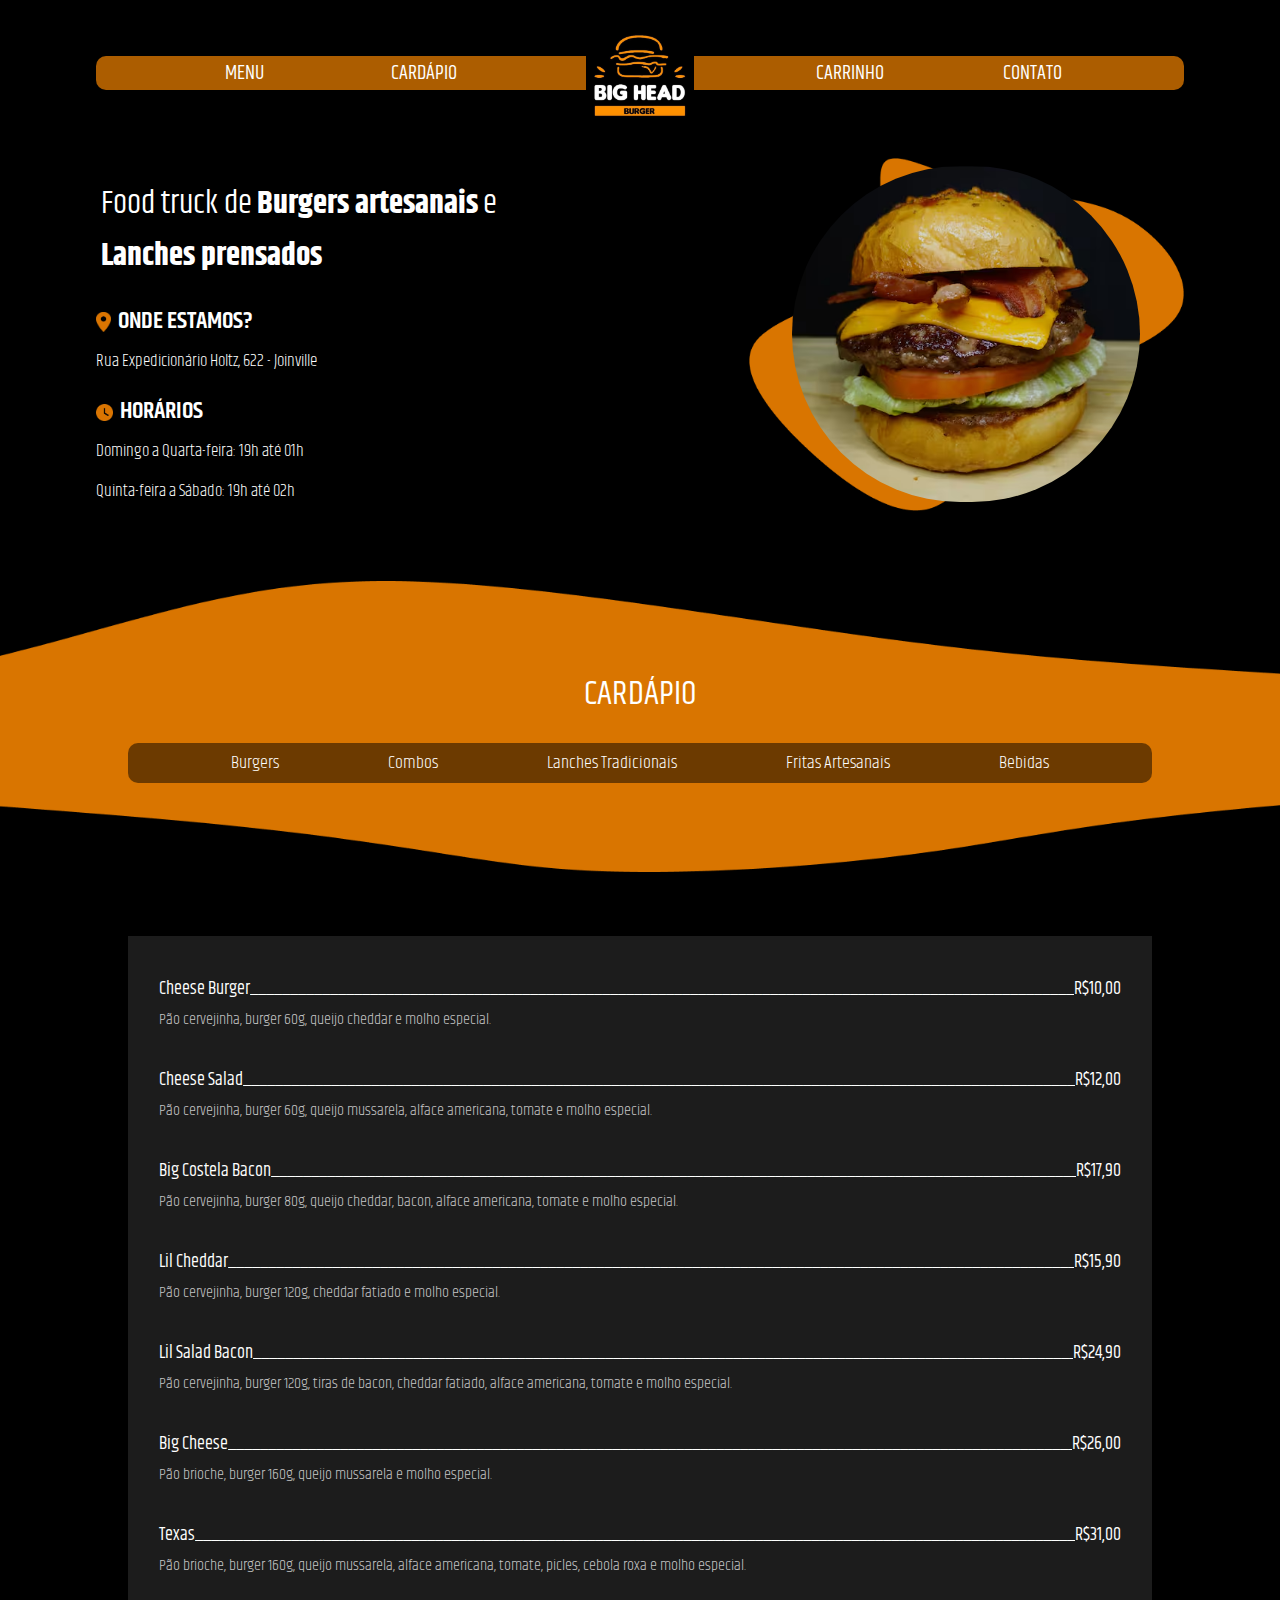
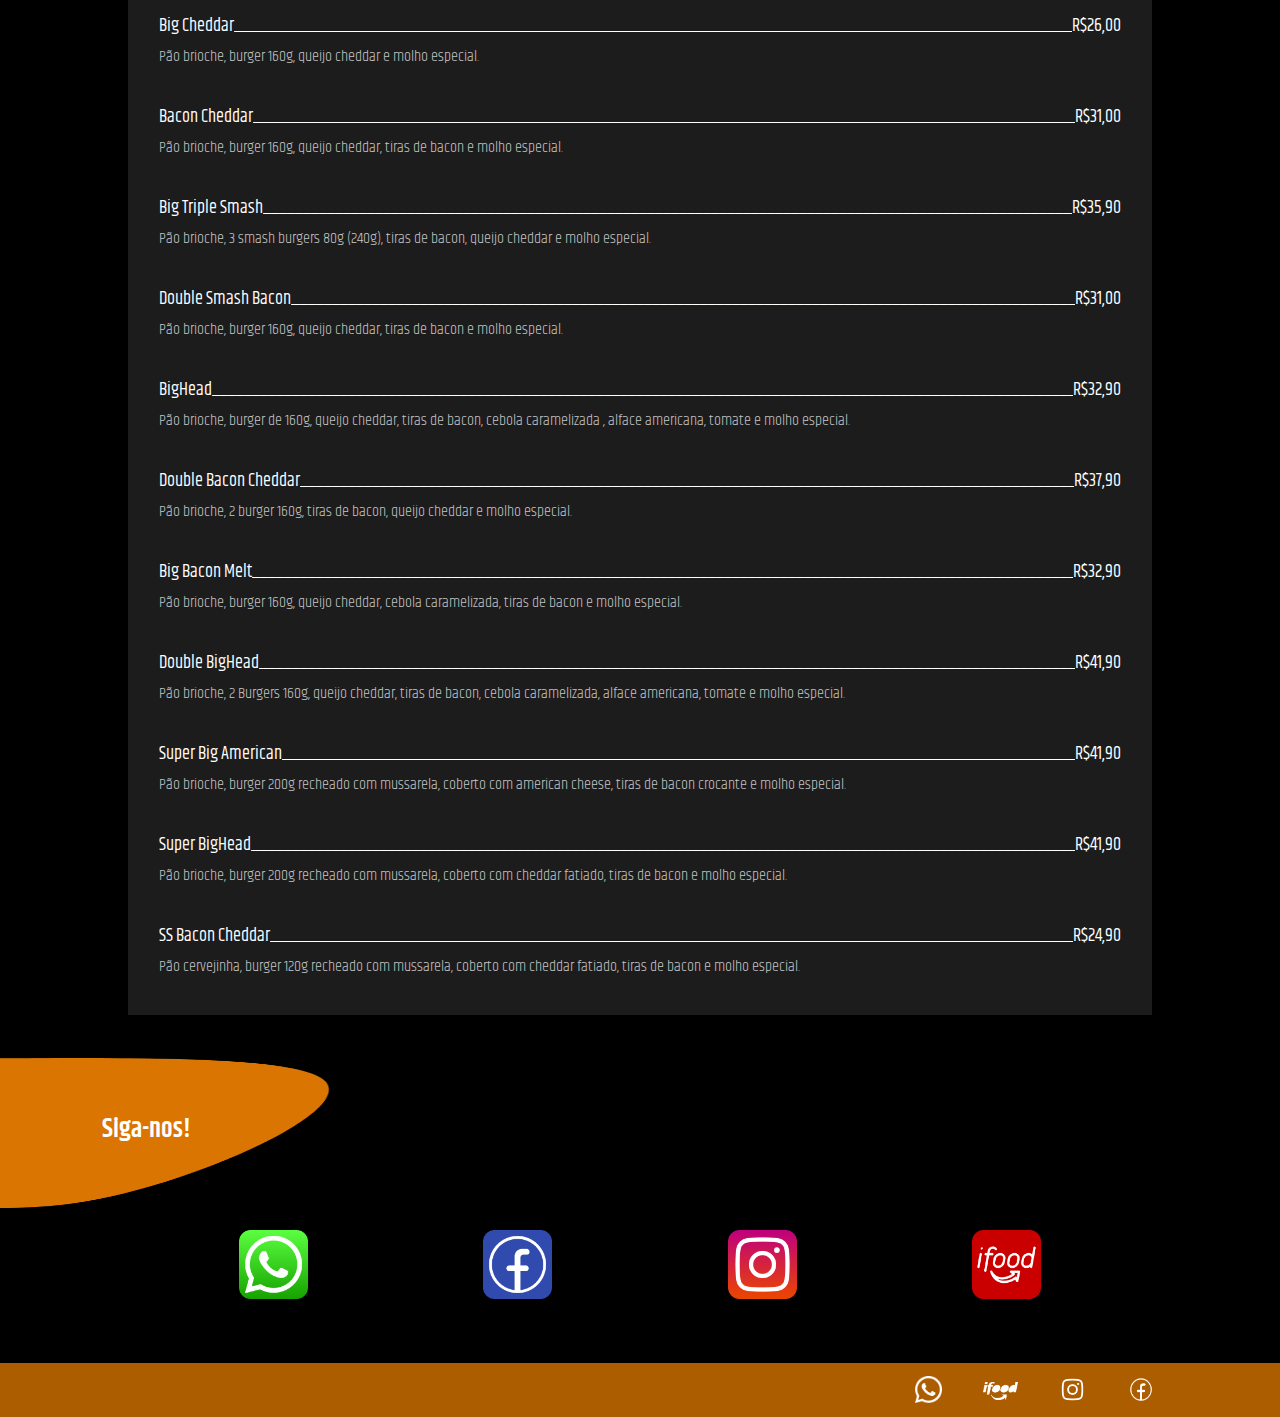
==== commit 2de32260: "index finalizado" ====
--- a/index.html
+++ b/index.html
@@ -3,15 +3,15 @@
 <head>
     <meta charset="UTF-8">
     <meta http-equiv="X-UA-Compatible" content="IE=edge">
-    <meta name="viewport" content="width=device-width, initial-scale=1.0">
+    <meta name="viewport" content="width=device-width, initial-scale = 1.0, maximum-scale=1.0, user-scalable=no" /> 
     <link rel="stylesheet" href="https://fonts.googleapis.com/icon?family=Material+Icons">
-    <link rel="stylesheet" media="screen and (min-width: 600px)" href="indexDesktop.css">
-    <link rel="stylesheet" media="screen and (min-width: 0px) and (max-width: 600px)" href="indexMobile.css">
+    <link rel="stylesheet" media="screen and (min-width: 600px)" href="style/indexDesktop.css">
+    <link rel="stylesheet" media="screen and (min-width: 0px) and (max-width: 600px)" href="style/indexMobile.css">
     <title>Página Inicial</title>
 </head>
 <body>
 
-    <!-- NAVBAR -->
+    <!-- NAVBAR DESKTOP -->
 
     <nav class="desktopNavbar">
 
@@ -29,23 +29,30 @@
 
     </nav>
 
-    <nav class="mobileSidebar">
-        <div class="col-menu">
-            <button class="open-sidebar-btn" id="menu">
-                <i class="material-icons" id="menuIcon">menu</i>
-            </button>
-        </div>
-        <div class="col-links">
-            <a>MENU</a>
-            <a>CARDÁPIO</a>
-            <a>CARRINHO</a>
-            <a>CONTATO</a>
-        </div>
-    </nav>
-
-    <!-- MENU -->
-
-    <div class="menu">
+    <!-- SIDEBAR MOBILE -->
+
+    <div class="mobileTop">
+
+        <img id="logo" src="imgs/logo.jpg">
+
+        <nav class="mobileSidebar">
+            <div class="colMenu">
+                <button class="openSidebarBtn" id="menu">
+                    <i class="material-icons" id="menuIcon">menu</i>
+                </button>
+            </div>
+            <div class="colLinks">
+                <a>MENU</a>
+                <a>CARDÁPIO</a>
+                <a>CARRINHO</a>
+                <a>CONTATO</a>
+            </div>
+        </nav>
+    </div> 
+
+    <!-- MENU INICIAL - DESKTOP -->
+
+    <div class="menuDesktop">
         
         <div class="menuEsq">
 
@@ -89,39 +96,126 @@
         </div>
 
         <div class="menuDir">
-            <!-- <img id="bgMenuBurger" src="imgs/bgShape01.png"> -->
             <img id="menuBurger" src="imgs/lilSaladBacon.png">
         </div>
 
     </div>
 
+    <!-- MENU INICIAL - MOBILE -->
+
+    <div class="menuMobile">
+
+        <div class="boasVindasContainer">
+            <h3 id="boasVindas">Seja bem vindo!</h3>
+            <img id="boasVindasImg" src="imgs/boasVindas.png">
+            <h2 id="slogan">Food truck de <b>Burgers artesanais</b> e <b>lanches prensados</b></h2>
+        </div>
+
+        <div class="menuBurgerContainer">
+            <img id="menuBurger" src="imgs/lilSaladBacon.png">
+        </div>
+
+        <div class="sobreContainer">
+
+            <div class="sobre">
+
+                <h2 id="sobreTit">SOBRE O BIG HEAD</h2>
+                
+                <div class="sobreDiv">
+
+                    <div class="sobreLin">
+                        <img id="locIcon" src="imgs/locIcon.png">
+                        <p id="sobreDivTit">ONDE ESTAMOS?</p>
+                    </div>
+                    <div class="sobreLin">
+                        <p id="endereco">Rua Expedicionario Holz, 622 - Joinville</p>
+                    </div>
+
+                </div>
+
+                <div class="sobreDiv">
+                    
+                    <div class="sobreLin">
+                        <img id="horIcon" src="imgs/horIcon.png">
+                        <p id="sobreDivTit">HORÁRIOS</p>
+                    </div>
+                    
+                    <div class="horarios">
+                        <p id="horarios">Domingo a Quarta-feira: 19h até 01h</p>
+                        <p id="horarios">Quinta-feira a Sábado: 19h até 02h</p>
+                    </div>
+
+                </div>
+            </div>
+        </div>
+
+    </div>
+
     <!-- CARDAPIO -->
 
     <div class="cardapio">       
 
         <div class="cardTitNav">
 
-            <h1 id="cardTit">CARDÁPIO</h1>
+
+            <div class="cardTitContainer">
+                <h1 id="cardTit">CARDÁPIO</h1>
+            </div>
 
             <div class="navCardapio">
-                <a>Burgers</a>
-                <a>Combos</a>
-                <a>Lanches Tradicionais</a>
-                <a>Fritas Artesanais</a>
-                <a>Bebidas</a>
-            </div>
-
-        </div>
-
-        <div class="cardBurger">
+                <button type="button" id="navCardBurgers" class="navCardBtns">Burgers</button>
+                <button type="button" id="navCardCombos" class="navCardBtns">Combos</button> 
+                <button type="button" id="navCardLanTrads" class="navCardBtns">Lanches Tradicionais</button>
+                <button type="button" id="navCardFritas" class="navCardBtns">Fritas Artesanais</button>
+                <button type="button" id="navCardBebidas" class="navCardBtns">Bebidas</button>
+            </div>
+
+        </div>
+
+        <!-- CARDAPIO HAMBURGUERES -->
+
+        <div class="card" id="cardBurgers">
             
             <div class="txtCardapio">
           
                 <a id="cardapioItm">
                     <div id="cardItmLin1">
-                        <p>Lil Cheddar</p>
-                        <p id="linha">______________________________________________________________________________________________________________</p>
-                        <p>R$15,90</p>
+                        <p id="nome">Cheese Burger</p>
+                        <p id="linha">___________________________________________________________________________________________________________________________________</p>
+                        <p id="preco">R$10,00</p>
+                    </div>
+                    <div id="cardItmLin2">
+                        <p id="descLanche">Pão cervejinha, burger 60g, queijo cheddar e molho especial.</p>
+                    </div>
+                </a>
+
+                <a id="cardapioItm">
+                    <div id="cardItmLin1">
+                        <p id="nome">Cheese Salad</p>
+                        <p id="linha">___________________________________________________________________________________________________________________________________</p>
+                        <p id="preco">R$12,00</p>
+                    </div>
+                    <div id="cardItmLin2">
+                        <p id="descLanche">Pão cervejinha, burger 60g, queijo mussarela, alface americana, tomate e molho especial.</p>
+                    </div>
+                </a>
+
+                <a id="cardapioItm">
+                    <div id="cardItmLin1">
+                        <p id="nome">Big Costela Bacon</p>
+                        <p id="linha">___________________________________________________________________________________________________________________________________</p>
+                        <p id="preco">R$17,90</p>
+                    </div>
+                    <div id="cardItmLin2">
+                        <p id="descLanche">Pão cervejinha, burger 80g, queijo cheddar, bacon, alface americana, tomate e molho especial.</p>
+                    </div>
+                </a>
+
+                <a id="cardapioItm">
+                    <div id="cardItmLin1">
+                        <p id="nome">Lil Cheddar</p>
+                        <p id="linha">___________________________________________________________________________________________________________________________________</p>
+                        <p id="preco">R$15,90</p>
                     </div>
                     <div id="cardItmLin2">
                         <p id="descLanche">Pão cervejinha, burger 120g, cheddar fatiado e molho especial.</p>
@@ -130,9 +224,9 @@
 
                 <a id="cardapioItm">
                     <div id="cardItmLin1">
-                        <p>Lil Salad Bacon</p>
-                        <p id="linha">__________________________________________________________________________________________________________</p>
-                        <p>R$24,90</p>
+                        <p id="nome">Lil Salad Bacon</p>
+                        <p id="linha">___________________________________________________________________________________________________________________________________</p>
+                        <p id="preco">R$24,90</p>
                     </div>
                     <div id="cardItmLin2">
                         <p id="descLanche">Pão cervejinha, burger 120g, tiras de bacon, cheddar fatiado, alface americana, tomate e molho especial.</p>
@@ -141,20 +235,9 @@
     
                 <a id="cardapioItm">
                     <div id="cardItmLin1">
-                        <p>Lil Costela Bacon</p>
-                        <p id="linha">_________________________________________________________________________________________________________</p>
-                        <p>R$17,90</p>
-                    </div>
-                    <div id="cardItmLin2">
-                        <p id="descLanche">Burger de 80g queijo cheddar, bacon, alface americana, tomate e molho especial num pão cervejinha.</p>
-                    </div>
-                </a>
-
-                <a id="cardapioItm">
-                    <div id="cardItmLin1">
-                        <p>Big Cheese</p>
-                        <p id="linha">_____________________________________________________________________________________________________________</p>
-                        <p>R$26,00</p>
+                        <p id="nome">Big Cheese</p>
+                        <p id="linha">___________________________________________________________________________________________________________________________________</p>
+                        <p id="preco">R$26,00</p>
                     </div>
                     <div id="cardItmLin2">
                         <p id="descLanche">Pão brioche, burger 160g, queijo mussarela e molho especial.</p>
@@ -163,9 +246,20 @@
 
                 <a id="cardapioItm">
                     <div id="cardItmLin1">
-                        <p>Big Cheddar</p>
-                        <p id="linha">_____________________________________________________________________________________________________________</p>
-                        <p>R$26,00</p>
+                        <p id="nome">Texas</p>
+                        <p id="linha">___________________________________________________________________________________________________________________________________</p>
+                        <p id="preco">R$31,00</p>
+                    </div>
+                    <div id="cardItmLin2">
+                        <p id="descLanche">Pão brioche, burger 160g, queijo mussarela, alface americana, tomate, picles, cebola roxa e molho especial.</p>
+                    </div>
+                </a>
+                
+                <a id="cardapioItm">
+                    <div id="cardItmLin1">
+                        <p id="nome">Big Cheddar</p>
+                        <p id="linha">___________________________________________________________________________________________________________________________________</p>
+                        <p id="preco">R$26,00</p>
                     </div>
                     <div id="cardItmLin2">
                         <p id="descLanche">Pão brioche, burger 160g, queijo cheddar e molho especial.</p>
@@ -174,20 +268,9 @@
 
                 <a id="cardapioItm">
                     <div id="cardItmLin1">
-                        <p>Texas</p>
-                        <p id="linha">__________________________________________________________________________________________________________________</p>
-                        <p>R$31,00</p>
-                    </div>
-                    <div id="cardItmLin2">
-                        <p id="descLanche">Pão brioche, burger 160g, queijo mussarela, alface americana, tomate, picles, cebola roxa e molho especial.</p>
-                    </div>
-                </a>
-
-                <a id="cardapioItm">
-                    <div id="cardItmLin1">
-                        <p>Bacon Cheddar</p>
-                        <p id="linha">___________________________________________________________________________________________________________</p>
-                        <p>R$31,00</p>
+                        <p id="nome">Bacon Cheddar</p>
+                        <p id="linha">___________________________________________________________________________________________________________________________________</p>
+                        <p id="preco">R$31,00</p>
                     </div>
                     <div id="cardItmLin2">
                         <p id="descLanche">Pão brioche, burger 160g, queijo cheddar, tiras de bacon e molho especial.</p>
@@ -196,9 +279,20 @@
 
                 <a id="cardapioItm">
                     <div id="cardItmLin1">
-                        <p>Double Smash Bacon</p>
-                        <p id="linha">______________________________________________________________________________________________________</p>
-                        <p>R$31,00</p>
+                        <p id="nome">Big Triple Smash</p>
+                        <p id="linha">___________________________________________________________________________________________________________________________________</p>
+                        <p id="preco">R$35,90</p>
+                    </div>
+                    <div id="cardItmLin2">
+                        <p id="descLanche">Pão brioche, 3 smash burgers 80g (240g), tiras de bacon, queijo cheddar e molho especial.</p>
+                    </div>
+                </a>
+
+                <a id="cardapioItm">
+                    <div id="cardItmLin1">
+                        <p id="nome">Double Smash Bacon</p>
+                        <p id="linha">___________________________________________________________________________________________________________________________________</p>
+                        <p id="preco">R$31,00</p>
                     </div>
                     <div id="cardItmLin2">
                         <p id="descLanche">Pão brioche, burger 160g, queijo cheddar, tiras de bacon e molho especial.</p>
@@ -207,20 +301,31 @@
 
                 <a id="cardapioItm">
                     <div id="cardItmLin1">
-                        <p>Big Triple Smash</p>
-                        <p id="linha">_________________________________________________________________________________________________________</p>
-                        <p>R$36,00</p>
-                    </div>
-                    <div id="cardItmLin2">
-                        <p id="descLanche">Pão brioche, 3 smash burgers 80g (240g), tiras de bacon, queijo cheddar e molho especial.</p>
-                    </div>
-                </a>
-
-                <a id="cardapioItm">
-                    <div id="cardItmLin1">
-                        <p>Big Bacon Melt</p>
-                        <p id="linha">___________________________________________________________________________________________________________</p>
-                        <p>R$33,00</p>
+                        <p id="nome">BigHead</p>
+                        <p id="linha">___________________________________________________________________________________________________________________________________</p>
+                        <p id="preco">R$32,90</p>
+                    </div>
+                    <div id="cardItmLin2">
+                        <p id="descLanche">Pão brioche, burger de 160g, queijo cheddar, tiras de bacon, cebola caramelizada , alface americana, tomate e molho especial.</p>
+                    </div>
+                </a>
+
+                <a id="cardapioItm">
+                    <div id="cardItmLin1">
+                        <p id="nome">Double Bacon Cheddar</p>
+                        <p id="linha">___________________________________________________________________________________________________________________________________</p>
+                        <p id="preco">R$37,90</p>
+                    </div>
+                    <div id="cardItmLin2">
+                        <p id="descLanche">Pão brioche, 2 burger 160g, tiras de bacon, queijo cheddar e molho especial.</p>
+                    </div>
+                </a>
+
+                <a id="cardapioItm">
+                    <div id="cardItmLin1">
+                        <p id="nome">Big Bacon Melt</p>
+                        <p id="linha">___________________________________________________________________________________________________________________________________</p>
+                        <p id="preco">R$32,90</p>
                     </div>
                     <div id="cardItmLin2">
                         <p id="descLanche">Pão brioche, burger 160g, queijo cheddar, cebola caramelizada, tiras de bacon e molho especial.</p>
@@ -229,31 +334,9 @@
 
                 <a id="cardapioItm">
                     <div id="cardItmLin1">
-                        <p>Double Bacon Cheddar</p>
-                        <p id="linha">_____________________________________________________________________________________________________</p>
-                        <p>R$38,00</p>
-                    </div>
-                    <div id="cardItmLin2">
-                        <p id="descLanche">Pão brioche, 2 burger 160g, tiras de bacon, queijo cheddar e molho especial.</p>
-                    </div>
-                </a>
-
-                <a id="cardapioItm">
-                    <div id="cardItmLin1">
-                        <p>BigHead</p>
-                        <p id="linha">________________________________________________________________________________________________________________</p>
-                        <p>R$33,00</p>
-                    </div>
-                    <div id="cardItmLin2">
-                        <p id="descLanche">Pão brioche, burger de 160g, queijo cheddar, tiras de bacon, cebola caramelizada , alface americana, tomate e molho especial.</p>
-                    </div>
-                </a>
-
-                <a id="cardapioItm">
-                    <div id="cardItmLin1">
-                        <p>Double BigHead</p>
-                        <p id="linha">__________________________________________________________________________________________________________</p>
-                        <p>R$42,00</p>
+                        <p id="nome">Double BigHead</p>
+                        <p id="linha">___________________________________________________________________________________________________________________________________</p>
+                        <p id="preco">R$41,90</p>
                     </div>
                     <div id="cardItmLin2">
                         <p id="descLanche">Pão brioche, 2 Burgers 160g, queijo cheddar, tiras de bacon, cebola caramelizada, alface americana, tomate e molho especial.</p>
@@ -262,16 +345,511 @@
 
                 <a id="cardapioItm">
                     <div id="cardItmLin1">
-                        <p>Super Big American</p>
-                        <p id="linha">_______________________________________________________________________________________________________</p>
-                        <p>R$42,00</p>
-                    </div>
-                    <div id="cardItmLin2">
-                        <p id="descLanche">Pão brioche, burger 200g, mussarela, american cheese, tiras de bacon crocante e molho especial.</p>
-                    </div>
-                </a>
-
-            </div>
+                        <p id="nome">Super Big American</p>
+                        <p id="linha">___________________________________________________________________________________________________________________________________</p>
+                        <p id="preco">R$41,90</p>
+                    </div>
+                    <div id="cardItmLin2">
+                        <p id="descLanche">Pão brioche, burger 200g recheado com mussarela, coberto com american cheese, tiras de bacon crocante e molho especial.</p>
+                    </div>
+                </a>
+
+                <a id="cardapioItm">
+                    <div id="cardItmLin1">
+                        <p id="nome">Super BigHead</p>
+                        <p id="linha">___________________________________________________________________________________________________________________________________</p>
+                        <p id="preco">R$41,90</p>
+                    </div>
+                    <div id="cardItmLin2">
+                        <p id="descLanche">Pão brioche, burger 200g recheado com mussarela, coberto com cheddar fatiado, tiras de bacon e molho especial.</p>
+                    </div>
+                </a>
+
+                <a id="cardapioItm">
+                    <div id="cardItmLin1">
+                        <p id="nome">SS Bacon Cheddar</p>
+                        <p id="linha">___________________________________________________________________________________________________________________________________</p>
+                        <p id="preco">R$24,90</p>
+                    </div>
+                    <div id="cardItmLin2">
+                        <p id="descLanche">Pão cervejinha, burger 120g recheado com mussarela, coberto com cheddar fatiado, tiras de bacon e molho especial.</p>
+                    </div>
+                </a>
+
+            </div>
+
+        </div>
+
+        <!-- CARDÁPIO DE COMBOS -->
+
+        <div class="card" id="cardCombos">
+            
+            <div class="txtCardapio">
+          
+                <a id="cardapioItm">
+                    <div id="cardItmLin1">
+                        <p id="nome">Combo Big Date</p>
+                        <p id="linha">___________________________________________________________________________________________________________________________________</p>
+                        <p id="preco">R$39,90</p>
+                    </div>
+                    <div id="cardItmLin2">
+                        <p id="descLanche">2 Costela Bacon + 200g fritas artesanais + Coca-cola 350ml + maionese caseira. </p>
+                    </div>
+                </a>
+
+                <a id="cardapioItm">
+                    <div id="cardItmLin1">
+                        <p id="nome">Lil Salad Bacon + Refri</p>
+                        <p id="linha">___________________________________________________________________________________________________________________________________</p>
+                        <p id="preco">R$27,90</p>
+                    </div>
+                    <div id="cardItmLin2">
+                        <p id="descLanche">Burger de 120g, tiras de bacon, queijo cheddar fatiado, alface americana, tomate e molho especial com pão cervejinha. Acompanha bebida 350ml.</p>
+                    </div>
+                </a>
+    
+                <a id="cardapioItm">
+                    <div id="cardItmLin1">
+                        <p id="nome">Combo Big Family</p>
+                        <p id="linha">___________________________________________________________________________________________________________________________________</p>
+                        <p id="preco">R$64,90</p>
+                    </div>
+                    <div id="cardItmLin2">
+                        <p id="descLanche">5 Big Costela + Refrigerante 600ml. Burger de 80g queijo cheddar, bacon, alface americana, tomate e molho especial num pão cervejinha.</p>
+                    </div>
+                </a>
+
+                <a id="cardapioItm">
+                    <div id="cardItmLin1">
+                        <p id="nome">Big Cheese + Refri Promo</p>
+                        <p id="linha">___________________________________________________________________________________________________________________________________</p>
+                        <p id="preco">R$29,90</p>
+                    </div>
+                    <div id="cardItmLin2">
+                        <p id="descLanche">Burger de 160g, queijo mussarela e molho especial, pão brioche artesanal de fermentação natural. Acompanha bebida 350ml.</p>
+                    </div>
+                </a>
+
+                <a id="cardapioItm">
+                    <div id="cardItmLin1">
+                        <p id="nome">Combo Big Friends</p>
+                        <p id="linha">___________________________________________________________________________________________________________________________________</p>
+                        <p id="preco">R$69,90</p>
+                    </div>
+                    <div id="cardItmLin2">
+                        <p id="descLanche">2 Double Smash Bacon + 200g de fritas fininha artesanal + Coca Cola 350ml + pote de maionese artesanal 100ml.</p>
+                    </div>
+                </a>
+
+                <a id="cardapioItm">
+                    <div id="cardItmLin1">
+                        <p id="nome">Big Costela Bacon em Dobro</p>
+                        <p id="linha">___________________________________________________________________________________________________________________________________</p>
+                        <p id="preco">R$29,90</p>
+                    </div>
+                    <div id="cardItmLin2">
+                        <p id="descLanche">2 Sanduíches: Burger 80g, queijo cheddar, bacon, alface americana, tomate e molho especial, pão cervejinha.</p>
+                    </div>
+                </a>
+
+                <a id="cardapioItm">
+                    <div id="cardItmLin1">
+                        <p id="nome">Combo Big Costela + Refri</p>
+                        <p id="linha">___________________________________________________________________________________________________________________________________</p>
+                        <p id="preco">R$17,90</p>
+                    </div>
+                    <div id="cardItmLin2">
+                        <p id="descLanche">Burger 80g, queijo mussarela, alface americana, tomate e molho especial, pão cervejinha. Acompanha bebida lata 350ml.</p>
+                    </div>
+                </a>
+
+                <a id="cardapioItm">
+                    <div id="cardItmLin1">
+                        <p id="nome">Combo Big Love</p>
+                        <p id="linha">___________________________________________________________________________________________________________________________________</p>
+                        <p id="preco">R$69,90</p>
+                    </div>
+                    <div id="cardItmLin2">
+                        <p id="descLanche">2 Bacon Cheddar + 200g de fritas fininha artesanal + Coca Cola 350ml + pote de maionese artesanal 100ml.</p>
+                    </div>
+                </a>
+
+            </div>
+        </div>
+
+        <div class="card" id="cardLanTrads">
+            
+            <div class="txtCardapio">
+          
+                <a id="cardapioItm">
+                    <div id="cardItmLin1">
+                        <p id="nome">X Burguer</p>
+                        <p id="linha">___________________________________________________________________________________________________________________________________</p>
+                        <p id="preco">R$10,00</p>
+                    </div>
+                    <div id="cardItmLin2">
+                        <p id="descLanche">Pão tradicional aro 12 com gergelim, carne, queijo, queijo cheddar e maionese.</p>
+                    </div>
+                </a>
+
+                <a id="cardapioItm">
+                    <div id="cardItmLin1">
+                        <p id="nome">X Completo</p>
+                        <p id="linha">___________________________________________________________________________________________________________________________________</p>
+                        <p id="preco">R$18,00</p>
+                    </div>
+                    <div id="cardItmLin2">
+                        <p id="descLanche">Pão tradicional aro 12 com gergelim, carne, queijo, alface, tomate, milho, ervilha, batata palha e maionese.</p>
+                    </div>
+                </a>
+    
+                <a id="cardapioItm">
+                    <div id="cardItmLin1">
+                        <p id="nome">X Frango</p>
+                        <p id="linha">___________________________________________________________________________________________________________________________________</p>
+                        <p id="preco">R$23,00</p>
+                    </div>
+                    <div id="cardItmLin2">
+                        <p id="descLanche">Pão tradicional aro 12 com gergelim, queijo, frango, alface, tomate, milho, ervilha, batata palha e maionese.</p>
+                    </div>
+                </a>
+
+                <a id="cardapioItm">
+                    <div id="cardItmLin1">
+                        <p id="nome">X Bacon</p>
+                        <p id="linha">___________________________________________________________________________________________________________________________________</p>
+                        <p id="preco">R$23,00</p>
+                    </div>
+                    <div id="cardItmLin2">
+                        <p id="descLanche">Pão tradicional aro 12 com gergelim, carne, queijo, bacon, alface, tomate, milho, ervilha, batata palha e maionese.</p>
+                    </div>
+                </a>
+
+                <a id="cardapioItm">
+                    <div id="cardItmLin1">
+                        <p id="nome">X Simples</p>
+                        <p id="linha">___________________________________________________________________________________________________________________________________</p>
+                        <p id="preco">R$10,00</p>
+                    </div>
+                    <div id="cardItmLin2">
+                        <p id="descLanche">Pão tradicional aro 12 com gergelim, carne, queijo, alface, tomate e maionese.</p>
+                    </div>
+                </a>
+
+                <a id="cardapioItm">
+                    <div id="cardItmLin1">
+                        <p id="nome">X Egg</p>
+                        <p id="linha">___________________________________________________________________________________________________________________________________</p>
+                        <p id="preco">R$20,00</p>
+                    </div>
+                    <div id="cardItmLin2">
+                        <p id="descLanche">Pão tradicional aro 12 com gergelim, carne, queijo, ovo, alface, tomate, milho, ervilha, batata palha e maionese.</p>
+                    </div>
+                </a>
+
+                <a id="cardapioItm">
+                    <div id="cardItmLin1">
+                        <p id="nome">X Calabresa</p>
+                        <p id="linha">___________________________________________________________________________________________________________________________________</p>
+                        <p id="preco">R$23,00</p>
+                    </div>
+                    <div id="cardItmLin2">
+                        <p id="descLanche">Pão tradicional aro 12 com gergelim, carne, queijo, calabresa, alface, tomate, milho, ervilha, batata palha e maionese.</p>
+                    </div>
+                </a>
+
+                <a id="cardapioItm">
+                    <div id="cardItmLin1">
+                        <p id="nome">X Coração</p>
+                        <p id="linha">___________________________________________________________________________________________________________________________________</p>
+                        <p id="preco">R$23,00</p>
+                    </div>
+                    <div id="cardItmLin2">
+                        <p id="descLanche">Pão tradicional aro 12 com gergelim, carne, queijo, coração, alface, tomate, milho, ervilha, batata palha e maionese.</p>
+                    </div>
+                </a>
+
+                <a id="cardapioItm">
+                    <div id="cardItmLin1">
+                        <p id="nome">Dog Tradicional</p>
+                        <p id="linha">___________________________________________________________________________________________________________________________________</p>
+                        <p id="preco">R$18,00</p>
+                    </div>
+                    <div id="cardItmLin2">
+                        <p id="descLanche">Pão 15cm, salsicha, milho, ervilha, batata palha, farofa, molho barbecue e maionese.</p>
+                    </div>
+                </a>
+
+                <a id="cardapioItm">
+                    <div id="cardItmLin1">
+                        <p id="nome">Dog Frango</p>
+                        <p id="linha">___________________________________________________________________________________________________________________________________</p>
+                        <p id="preco">R$23,00</p>
+                    </div>
+                    <div id="cardItmLin2">
+                        <p id="descLanche">Pão 15cm, salsicha, frango, milho, ervilha, batata palha, farofa, molho barbecue e maionese.</p>
+                    </div>
+                </a>
+
+                <a id="cardapioItm">
+                    <div id="cardItmLin1">
+                        <p id="nome">Dog Bacon</p>
+                        <p id="linha">___________________________________________________________________________________________________________________________________</p>
+                        <p id="preco">R$23,00</p>
+                    </div>
+                    <div id="cardItmLin2">
+                        <p id="descLanche">Pão 15cm, salsicha, bacon, milho, ervilha, batata palha, farofa, molho barbecue e maionese.</p>
+                    </div>
+                </a>
+
+                <a id="cardapioItm">
+                    <div id="cardItmLin1">
+                        <p id="nome">Dog Pizza</p>
+                        <p id="linha">___________________________________________________________________________________________________________________________________</p>
+                        <p id="preco">R$20,00</p>
+                    </div>
+                    <div id="cardItmLin2">
+                        <p id="descLanche">Pão 15cm, bastante queijo, orégano, tomate e molho especial.</p>
+                    </div>
+                </a>
+
+                <a id="cardapioItm">
+                    <div id="cardItmLin1">
+                        <p id="nome">Dog Calabresa</p>
+                        <p id="linha">___________________________________________________________________________________________________________________________________</p>
+                        <p id="preco">R$23,00</p>
+                    </div>
+                    <div id="cardItmLin2">
+                        <p id="descLanche">Pão 15cm, salsicha, calabresa, milho, ervilha, batata palha, farofa, molho barbecue e maionese.</p>
+                    </div>
+                </a>
+
+                <a id="cardapioItm">
+                    <div id="cardItmLin1">
+                        <p id="nome">Dog Coração</p>
+                        <p id="linha">___________________________________________________________________________________________________________________________________</p>
+                        <p id="preco">R$23,00</p>
+                    </div>
+                    <div id="cardItmLin2">
+                        <p id="descLanche">Pão 15cm, salsicha, coração, milho, ervilha, batata palha, farofa, molho barbecue e maionese.</p>
+                    </div>
+                </a>
+
+            </div>
+        </div>
+
+        <div class="card" id="cardFritas">
+            
+            <div class="txtCardapio">
+          
+                <a id="cardapioItm">
+                    <div id="cardItmLin1">
+                        <p id="nome">Fritas P</p>
+                        <p id="linha">___________________________________________________________________________________________________________________________________</p>
+                        <p id="preco">R$25,00</p>
+                    </div>
+                    <div id="cardItmLin2">
+                        <p id="descLanche">Porção 300g de batata frita.</p>
+                    </div>
+                </a>
+
+            </div>
+        </div>
+            
+        <div class="card" id="cardBebidas">
+            
+            <div class="txtCardapio">
+          
+                <a id="cardapioItm">
+                    <div id="cardItmLin1">
+                        <p id="nome">Água Mineral sem Gás Sarandi</p>
+                        <p id="linha">___________________________________________________________________________________________________________________________________</p>
+                        <p id="preco">R$4,00</p>
+                    </div>
+                    <div id="cardItmLin2">
+                        <p id="descLanche">Garrafa 500ml.</p>
+                    </div>
+                </a>
+    
+                <a id="cardapioItm">
+                    <div id="cardItmLin1">
+                        <p id="nome">Água Mineral com Gás Sarandi</p>
+                        <p id="linha">___________________________________________________________________________________________________________________________________</p>
+                        <p id="preco">R$4,00</p>
+                    </div>
+                    <div id="cardItmLin2">
+                        <p id="descLanche">Garrafa 500ml.</p>
+                    </div>
+                </a>
+    
+                <a id="cardapioItm">
+                    <div id="cardItmLin1">
+                        <p id="nome">Coca-Cola Lata</p>
+                        <p id="linha">___________________________________________________________________________________________________________________________________</p>
+                        <p id="preco">R$7,00</p>
+                    </div>
+                    <div id="cardItmLin2">
+                        <p id="descLanche">Lata 350ml.</p>
+                    </div>
+                </a>
+    
+                <a id="cardapioItm">
+                    <div id="cardItmLin1">
+                        <p id="nome">Fanta Laranja Lata</p>
+                        <p id="linha">___________________________________________________________________________________________________________________________________</p>
+                        <p id="preco">R$7,00</p>
+                    </div>
+                    <div id="cardItmLin2">
+                        <p id="descLanche">Lata 350ml.</p>
+                    </div>
+                </a>
+
+                <a id="cardapioItm">
+                    <div id="cardItmLin1">
+                        <p id="nome">Fanta Uva Lata</p>
+                        <p id="linha">___________________________________________________________________________________________________________________________________</p>
+                        <p id="preco">R$7,00</p>
+                    </div>
+                    <div id="cardItmLin2">
+                        <p id="descLanche">Lata 350ml.</p>
+                    </div>
+                </a>
+
+                <a id="cardapioItm">
+                    <div id="cardItmLin1">
+                        <p id="nome">Sprite Original Lata</p>
+                        <p id="linha">___________________________________________________________________________________________________________________________________</p>
+                        <p id="preco">R$7,00</p>
+                    </div>
+                    <div id="cardItmLin2">
+                        <p id="descLanche">Lata 350ml.</p>
+                    </div>
+                </a>
+                
+                <a id="cardapioItm">
+                    <div id="cardItmLin1">
+                        <p id="nome">Guaraná Antarctica Lata</p>
+                        <p id="linha">___________________________________________________________________________________________________________________________________</p>
+                        <p id="preco">R$7,00</p>
+                    </div>
+                    <div id="cardItmLin2">
+                        <p id="descLanche">Lata 350ml.</p>
+                    </div>
+                </a>
+
+                <a id="cardapioItm">
+                    <div id="cardItmLin1">
+                        <p id="nome">Coca-cola zero Lata</p>
+                        <p id="linha">___________________________________________________________________________________________________________________________________</p>
+                        <p id="preco">R$7,00</p>
+                    </div>
+                    <div id="cardItmLin2">
+                        <p id="descLanche">Lata 350ml.</p>
+                    </div>
+                </a>
+
+                <a id="cardapioItm">
+                    <div id="cardItmLin1">
+                        <p id="nome">Suco Del Valle Néctar Pêssego Lata</p>
+                        <p id="linha">___________________________________________________________________________________________________________________________________</p>
+                        <p id="preco">R$7,00</p>
+                    </div>
+                    <div id="cardItmLin2">
+                        <p id="descLanche">Lata 290ml.</p>
+                    </div>
+                </a>
+
+                <a id="cardapioItm">
+                    <div id="cardItmLin1">
+                        <p id="nome">Suco Del Valle Néctar Uva Lata</p>
+                        <p id="linha">___________________________________________________________________________________________________________________________________</p>
+                        <p id="preco">R$7,00</p>
+                    </div>
+                    <div id="cardItmLin2">
+                        <p id="descLanche">Lata 290ml.</p>
+                    </div>
+                </a>
+
+                <a id="cardapioItm">
+                    <div id="cardItmLin1">
+                        <p id="nome">Água Tônica Antarctica Lata</p>
+                        <p id="linha">___________________________________________________________________________________________________________________________________</p>
+                        <p id="preco">R$7,00</p>
+                    </div>
+                    <div id="cardItmLin2">
+                        <p id="descLanche">Lata 290ml.</p>
+                    </div>
+                </a>
+
+                <a id="cardapioItm">
+                    <div id="cardItmLin1">
+                        <p id="nome">Coca-cola 600ml</p>
+                        <p id="linha">___________________________________________________________________________________________________________________________________</p>
+                        <p id="preco">R$9,00</p>
+                    </div>
+                    <div id="cardItmLin2">
+                        <p id="descLanche">Garrafa 600ml.</p>
+                    </div>
+                </a>
+
+                <a id="cardapioItm">
+                    <div id="cardItmLin1">
+                        <p id="nome">Coca-cola 2L</p>
+                        <p id="linha">___________________________________________________________________________________________________________________________________</p>
+                        <p id="preco">R$15,00</p>
+                    </div>
+                    <div id="cardItmLin2">
+                        <p id="descLanche">Garrafa 2L.</p>
+                    </div>
+                </a>
+
+                <a id="cardapioItm">
+                    <div id="cardItmLin1">
+                        <p id="nome">Guaraná Antarctica 2L</p>
+                        <p id="linha">___________________________________________________________________________________________________________________________________</p>
+                        <p id="preco">R$15,00</p>
+                    </div>
+                    <div id="cardItmLin2">
+                        <p id="descLanche">Garrafa 2L.</p>
+                    </div>
+                </a>
+
+                <a id="cardapioItm">
+                    <div id="cardItmLin1">
+                        <p id="nome">Cerveja Corona Extra</p>
+                        <p id="linha">___________________________________________________________________________________________________________________________________</p>
+                        <p id="preco">R$12,00</p>
+                    </div>
+                    <div id="cardItmLin2">
+                        <p id="descLanche">Garrafa 330ml. Produto para maiores de 18 anos.</p>
+                    </div>
+                </a>
+
+                <a id="cardapioItm">
+                    <div id="cardItmLin1">
+                        <p id="nome">Cerveja Long Neck Heineken</p>
+                        <p id="linha">___________________________________________________________________________________________________________________________________</p>
+                        <p id="preco">R$12,00</p>
+                    </div>
+                    <div id="cardItmLin2">
+                        <p id="descLanche">Garrafa 330ml. Produto para maiores de 18 anos.</p>
+                    </div>
+                </a>
+
+                <a id="cardapioItm">
+                    <div id="cardItmLin1">
+                        <p id="nome">Cerveja Long Neck Budweiser</p>
+                        <p id="linha">___________________________________________________________________________________________________________________________________</p>
+                        <p id="preco">R$10,00</p>
+                    </div>
+                    <div id="cardItmLin2">
+                        <p id="descLanche">Garrafa 330ml. Produto para maiores de 18 anos.</p>
+                    </div>
+                </a>
+
+            </div>
+        </div>
+
 
     </div>
 
@@ -292,13 +870,16 @@
 
     <footer class="footer">
         <div class="footerIcons">
-            <img src="imgs/ifoodIcon.png" id="footerIcons">
-            <img src="imgs/igIcon.png" id="footerIcons">
-            <img src="imgs/fbIcon.png" id="footerIcons">
+            <img src="imgs/wppIcon.png" class="footerIcon">
+            <img src="imgs/ifoodIcon.png" class="footerIcon" id="ifoodIcon">
+            <img src="imgs/igIcon.png" class="footerIcon">
+            <img src="imgs/fbIcon.png" class="footerIcon">
         </div>
     </footer>
 
-    <script src="sidebar.js"></script>
-
 </body>
+
+<script src="js/sidebar.js"></script>
+<script src="js/cardapio.js"></script>
+
 </html>--- a/style/indexDesktop.css
+++ b/style/indexDesktop.css
@@ -0,0 +1,322 @@
+@import url('https://fonts.googleapis.com/css2?family=Khand:wght@300;400;500;600;700&display=swap');
+
+body {
+    font-family: "Khand";
+    background-color: #000000;
+    color: #FFFFFF;
+    margin: 0;
+    padding: 0;
+    width: 100%;
+    overflow-x: hidden;
+}
+
+/* ============================================================================================== */
+/* NAVBAR */
+
+.mobileTop {
+    display: none;
+}
+
+.desktopNavbar {
+    display: flex;
+    width: 85%;
+    font-size: 20px;
+    /* TOPO DIREITA BAIXO ESQUERDA */
+    padding: 2% 7.5% 0 7.5%;
+    justify-content: space-evenly;
+}
+
+.retNavbar {
+    background-color: #AC5D00;
+    width: 100%;
+    height: 30px;
+    margin-top: 30px;
+    padding: 0.2%;
+    display: flex;
+    justify-content: space-evenly;
+}
+
+#retNavbarEsq {
+    border-radius: 10px 0 0 10px;
+}
+
+#retNavbarDir {
+    border-radius: 0 10px 10px 0;
+}
+
+#logo {
+    width: 100;
+    height: 100px;
+    margin: 0;
+    padding: 0;
+}
+
+/* ============================================================================================== */
+/* MENU */
+
+.menuMobile {
+    display: none;
+}
+
+.menuDesktop {
+    width: 85%;
+    padding-top: 50px;
+    /* TOPO DIREITA BAIXO ESQUERDA */
+    padding: 2.5% 7.5% 0px 7.5%;
+    display: flex;
+    justify-content: space-between;
+}
+
+.menuEsq {
+    width: 60%;
+    margin: 0;
+}
+
+#sloganLin1 {
+    display: flex;
+    margin-bottom: -40px;
+}
+
+#sloganLin2 {
+    display: flex;
+}
+
+#sloganNormal {
+    padding-left: 5px;
+    font-weight: 400;
+}
+
+#sloganDestacado {
+    padding-left: 5px;
+    font-weight: 700;
+}
+
+.locHor {
+    margin: 0;
+    line-height: 40px;
+}
+
+.loc {
+    margin-bottom: 10px;
+}
+
+#locHorLin {
+    display: flex;
+    justify-content: left;
+    margin: 0;
+}
+
+#locVector {
+    width: 15px;
+    height: 20px;
+    margin: 1.7% 1% 0 0;
+}
+
+#locHorTit {
+    font-weight: 600;
+    margin: 0;
+}
+
+#locHorTxt {
+    font-weight: 300;
+    font-size: 17px;
+    margin: 0;
+}
+
+#hor {
+    margin-bottom: -25px;
+}
+
+#horVector {
+    width: 17px;
+    height: 17px;
+    margin: 2% 1% 0 0;
+}
+
+.menuDir {
+    width: 40%;
+    display: flex;
+    justify-content: center;
+    margin: 0;
+    background-image: url('../imgs/bgShape01.png');
+    background-size: 100% 100%;
+    background-position-x: center;
+    background-repeat: no-repeat;
+}
+
+#menuBurger {
+    width: 80%;
+    height: 95%;
+    margin: 2% 0 0 0;
+    border-radius: 1000px;
+}
+
+/* ============================================================================================== */
+/* CARDÁPIO */
+
+.cardapio {
+    text-align: center;
+    margin-top: 70px;
+}
+
+.cardTitNav {
+    background-image: url("../imgs/bgShape02.png");
+    background-repeat: no-repeat;
+    background-size: 100% 100%;
+    background-position-x: -5%;
+    padding: 5% 0 7% 0;
+    justify-content: center;
+}
+
+#cardTit {
+    font-size: 34px;
+    font-weight: 400;
+}
+
+.navCardapio {
+    display: flex;
+    justify-content: space-evenly;
+    background-color: rgba(0, 0, 0, .5);
+    margin: 0 10% 0 10%;
+    padding: 5px 0 5px 0;
+    width: 80%;
+    font-size: 18px;
+    border-radius: 10px;
+}
+
+.navCardBtns {
+    background: none;
+    border: none;
+    padding: none;
+    cursor: pointer;
+    font-family: 'Khand';
+    font-size: 18px;
+    font-weight: 300;
+    color: #FFFFFF;
+}
+
+.card {
+    display: flex;
+    flex-flow: column;
+    width: 80%;
+    margin: 5% 10% 0 10%;
+    background-color: rgba(187, 187, 187, .15);
+}
+
+#cardBurgers {
+    display: flex;
+}
+
+#cardCombos {
+    display: none;
+}
+
+#cardLanTrads {
+    display: none;
+}
+
+#cardFritas {
+    display: none;
+}
+
+#cardBebidas {
+    display: none;
+}
+
+.txtCardapio {
+    text-align: justify;
+    padding: 2% 3% 2% 3%;
+}
+
+#cardapioItm {
+    width: 100%;
+} 
+
+#cardItmLin1 {
+    display: flex;
+    justify-content: space-between;
+    text-wrap: nowrap;
+    font-weight: 400;
+    font-size: 18px;
+    margin: 0;
+    padding-bottom: -10px;
+}
+
+#linha {
+    overflow-x: hidden;
+    text-align: right;
+    font-weight: 300;
+}
+
+#cardItmLin2 {
+    text-align: left;
+    color: #C5C5C5;
+    font-weight: 300;
+    font-size: 16px;
+    margin: -30px 0 0 0;
+}
+
+/* ============================================================================================== */
+/* CONTATO */
+
+#siganosDiv {
+    width: 100%;
+    height: 30%;
+    padding: 3% 0 5% 3%;
+    margin: 3% 0 0 0;
+    text-align: left;
+    background-image: url("../imgs/bgShape03.png");
+    background-repeat: no-repeat;
+    background-size: 25% 100%;
+}
+
+#siganos {
+    padding-left: 5%;
+    font-family: "Khand";
+    font-size: 26px;
+    font-weight: 600;
+}
+
+.redesSociais {
+    display: flex;
+    justify-content: space-evenly;
+    width: 90%;
+    margin: 0 5% 5% 5%;
+}
+
+#redesIcon {
+    width: 6%;
+    height: 6%;
+}
+
+/* ============================================================================================== */
+/* FOOTER */
+
+.footer {
+    background-color: #AC5D00;
+    display: flex;
+    justify-content: right;
+    width: 100%;
+    height: 5%;
+    padding: 1% 0 0.5% 0;
+    margin: 0;
+}
+
+.footerIcons {
+    align-items: center;
+    width: 30%;
+    height: 100%;
+    margin: 0;
+}
+
+.footerIcon {
+    width: 7%;
+    height: 100%;
+    margin: 0 5% 0 5%;
+}
+
+#ifoodIcon {
+    width: 9%;
+    height: 100%;
+    margin: 0 5% 0.7% 5%;
+}--- a/style/indexMobile.css
+++ b/style/indexMobile.css
@@ -0,0 +1,321 @@
+@import url('https://fonts.googleapis.com/css2?family=Khand:wght@300;400;500;600;700&display=swap');
+
+body {
+    font-family: "Khand";
+    background-color: #000000;
+    color: #FFFFFF;
+    margin: 0;
+    padding: 0;
+    overflow-x: hidden;
+}
+
+/* ============================================================================================== */
+/* NAVBAR */
+
+.desktopNavbar {
+    display: none;
+}
+
+.mobileTop {
+    display: flex;
+    justify-content: space-between;
+    width: 100%;
+    height: 15%;
+}
+
+#logo {
+    width: 20%;
+    height: 20%;
+}
+
+.mobileSidebar {
+    position: fixed;
+    display: flex;
+    justify-content: left;
+    right: 0;
+    top: 0;
+    padding: 1% 0.5% 0 0%;
+    width: 25%;
+    height: 100%;
+    font-size: 14px;
+    border-radius: 10px 0 0 10px;
+    background-color: #AC5D00;
+}
+
+.colMenu {
+    margin: 0 10% 0 5%;
+    padding: 0;
+}
+
+.openSidebarBtn {
+    background-color: #AC5D00;
+    border: none;
+}
+
+#menuIcon {
+    font-size: 20px;
+    font-weight: 500;
+}
+
+.colLinks {
+    display: flex;
+    flex-direction: column;
+    margin: 0;
+    padding: 0;
+    line-height: 30px;
+}
+
+/* ============================================================================================== */
+/* MENU INICIAL */
+
+.menuDesktop {
+    display: none;
+}
+
+.menuMobile {
+    width: 100%;
+    margin: 3% 0 0 0;
+    display: flex;
+    flex-direction: column;
+    align-items: center;
+    text-align: center;
+}
+
+.boasVindasContainer {
+    display: flex;
+    flex-direction: column;
+    align-items: center;
+    text-align: center;
+}
+
+#boasVindas {
+    font-size: 20px;
+    font-weight: 500;
+}
+
+#boasVindasImg {
+    width: 40%;
+}
+
+#slogan {
+    width: 70%;
+    font-size: 24px;
+    font-weight: 400;
+}
+
+#slogan b {
+    font-weight: 600;
+}
+
+.menuBurgerContainer {
+    padding: 10% 0 15% 0;
+    width: 100%;
+    display: flex;
+    justify-content: center;
+    background-image: url("../imgs/bgShape04.png");
+    background-repeat: no-repeat;
+    background-position-x: center;
+    background-size: 95% 100%;
+}
+
+#menuBurger {
+    width: 60%;
+    border-radius: 1000px;
+}
+
+.sobreContainer {
+    width: 100%;
+    margin: 0;
+    padding: 10% 0 10% 0;
+    display: flex;
+    justify-content: center;
+    background-image: url("../imgs/bgShape05.png");
+    background-size: 110% 100%;
+    background-repeat: no-repeat;
+}
+
+.sobre {
+    width: 70%;
+    padding: 5%;
+    background-color: rgba(0, 0, 0, .5);
+}
+
+#sobreTit {
+    font-size: 20px;
+    font-weight: 600;
+}
+
+.sobreDiv {
+    width: 100%;
+    padding: 15% 5% 5% 5%;
+    display: flex;
+    flex-direction: column;
+    justify-content: center;
+    text-align: center;
+}
+
+.sobreLin {
+    display: flex;
+    width: 90%;
+    height: 10%;
+    line-height: 18px;
+}
+
+#locIcon {
+    width: 4%;
+    height: 100%;
+}
+
+#sobreDivTit{
+    margin: 0;
+    padding: 0 0 1% 2%;
+    font-size: 18px;
+}
+
+#horIcon {
+    width: 5%;
+    height: 5%;
+}
+
+.horarios {
+    text-align: left;
+    line-height: 20px;
+    margin: 0;
+}
+
+/* ============================================================================================== */
+/* CARDÁPIO */
+
+.cardTitNav {
+    display: flex;
+    flex-direction: column;
+    width: 100%;
+}
+
+.cardTitContainer {
+    text-align: center;
+    display: flex;
+    justify-content: center;
+}
+
+#cardTit {
+    font-size: 26px;
+    font-weight: 400;
+    width: 80%;
+    padding: 2% 0 2% 0;
+    border-color: #AC5D00;
+    border-width: 7px;
+    border-style: double none double none;
+}
+
+.navCardapio {
+    display: flex;
+    justify-content: space-evenly;
+}
+
+.navCardBtns {
+    background: none;
+    border: none;
+    cursor: pointer;
+    font-family: 'Khand';
+    color: #FFFFFF;
+}
+
+.card {
+    display: flex;
+    flex-flow: column;
+    width: 90%;
+    margin: 5% 5% 0 5%;
+    background-color: rgba(187, 187, 187, .15);
+}
+
+#cardBurgers {
+    display: flex;
+}
+
+#cardCombos {
+    display: none;
+}
+
+#cardLanTrads {
+    display: none;
+}
+
+#cardFritas {
+    display: none;
+}
+
+#cardBebidas {
+    display: none;
+}
+
+.txtCardapio {
+    text-align: justify;
+    padding: 2% 3% 2% 3%;
+}
+
+#cardapioItm {
+    width: 100%;
+} 
+
+#cardItmLin1 {
+    display: flex;
+    justify-content: space-between;
+    text-wrap: nowrap;
+    font-weight: 400;
+    font-size: 14px;
+    margin: 0;
+    padding-bottom: -10px;
+}
+
+#linha {
+    overflow-x: hidden;
+    text-align: right;
+    font-weight: 300;
+}
+
+#cardItmLin2 {
+    text-align: left;
+    color: #C5C5C5;
+    font-weight: 300;
+    font-size: 12px;
+    margin: -30px 0 0 0;
+}
+
+/* ============================================================================================== */
+/* CONTATO */
+
+.contatos {
+    display: none;
+}
+
+/* ============================================================================================== */
+/* CONTATO */
+
+.footer {
+    background-color: #AC5D00;
+    display: flex;
+    justify-content: right;
+    width: 100%;
+    padding: 0.7% 0 0 0;
+    margin: 0;
+}
+
+.footerIcons {
+    align-items: center;
+    width: 30%;
+    height: 100%;
+    margin: 0;
+}
+
+.footerIcon {
+    width: 12%;
+    height: 100%;
+    margin: 0 5% 0 5%;
+}
+
+#ifoodIcon {
+    width: 15%;
+    height: 100%;
+    margin: 0 5% 0.7% 5%;
+}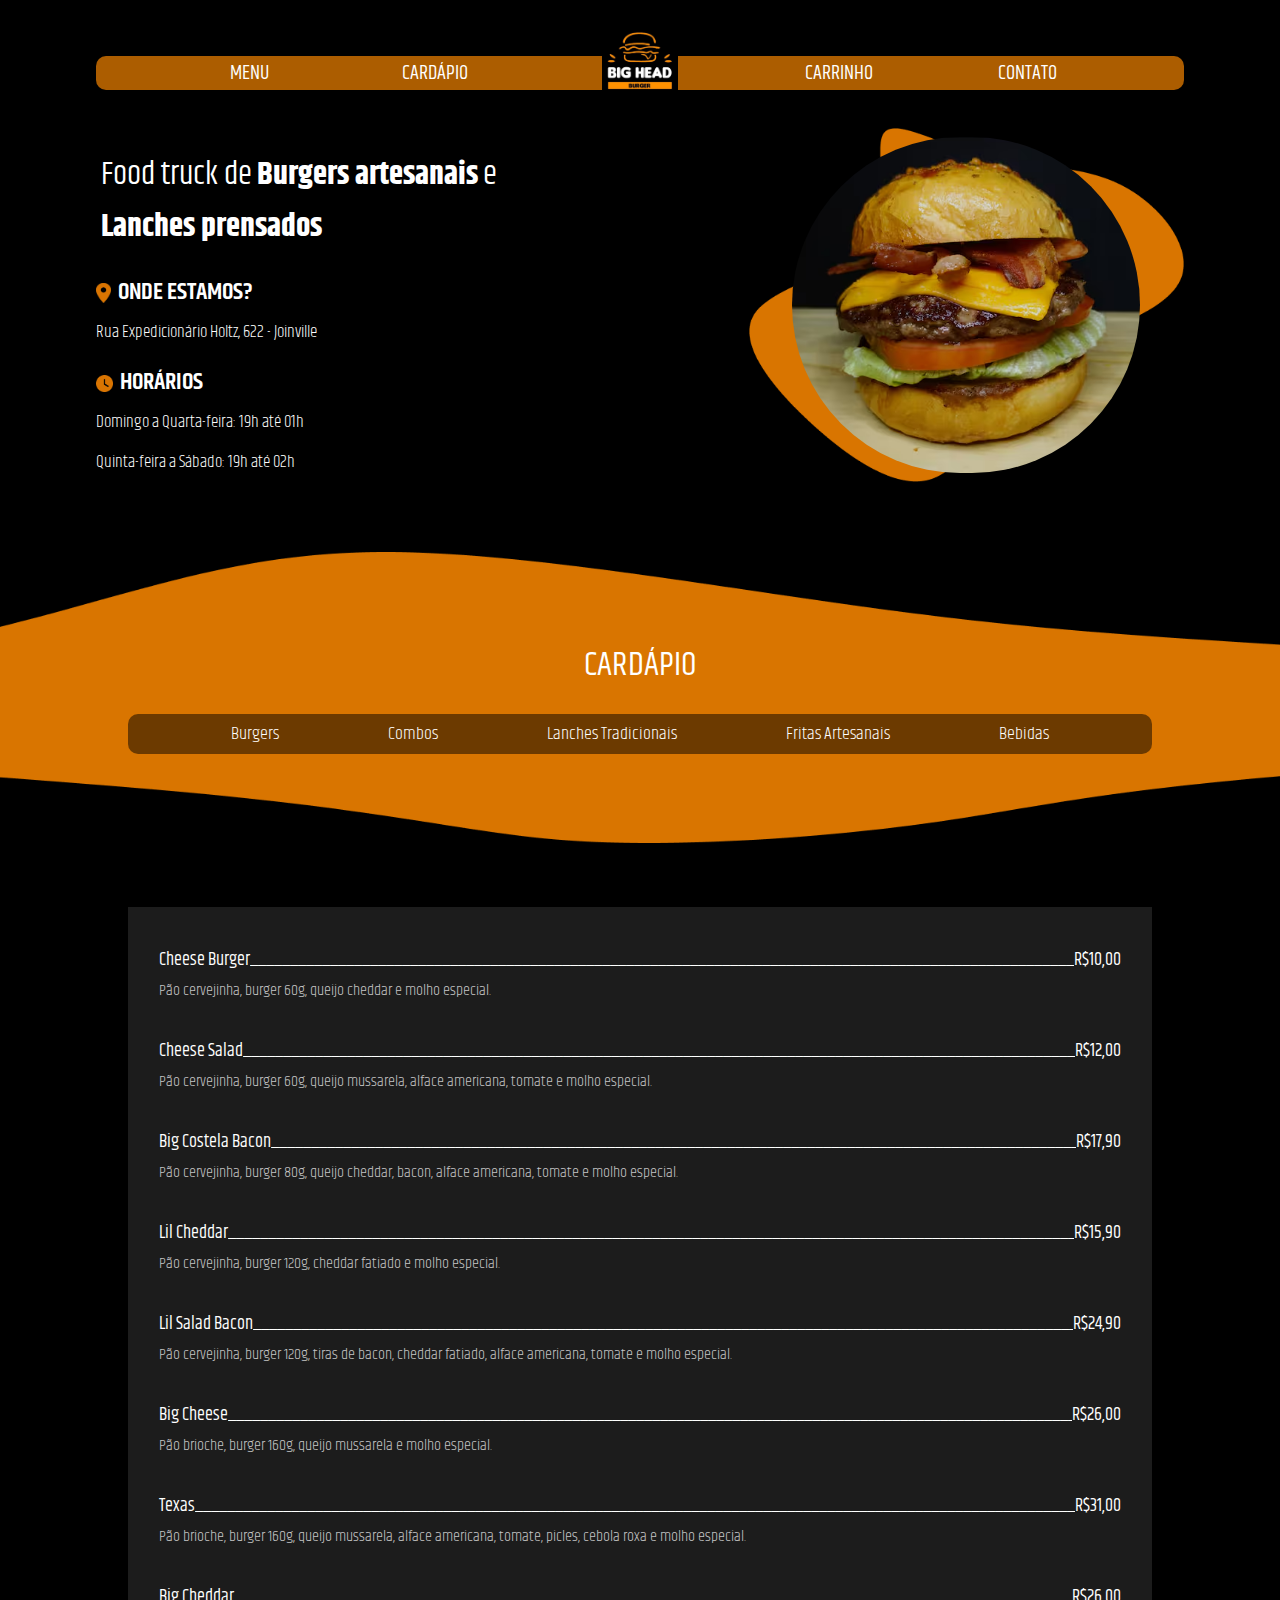
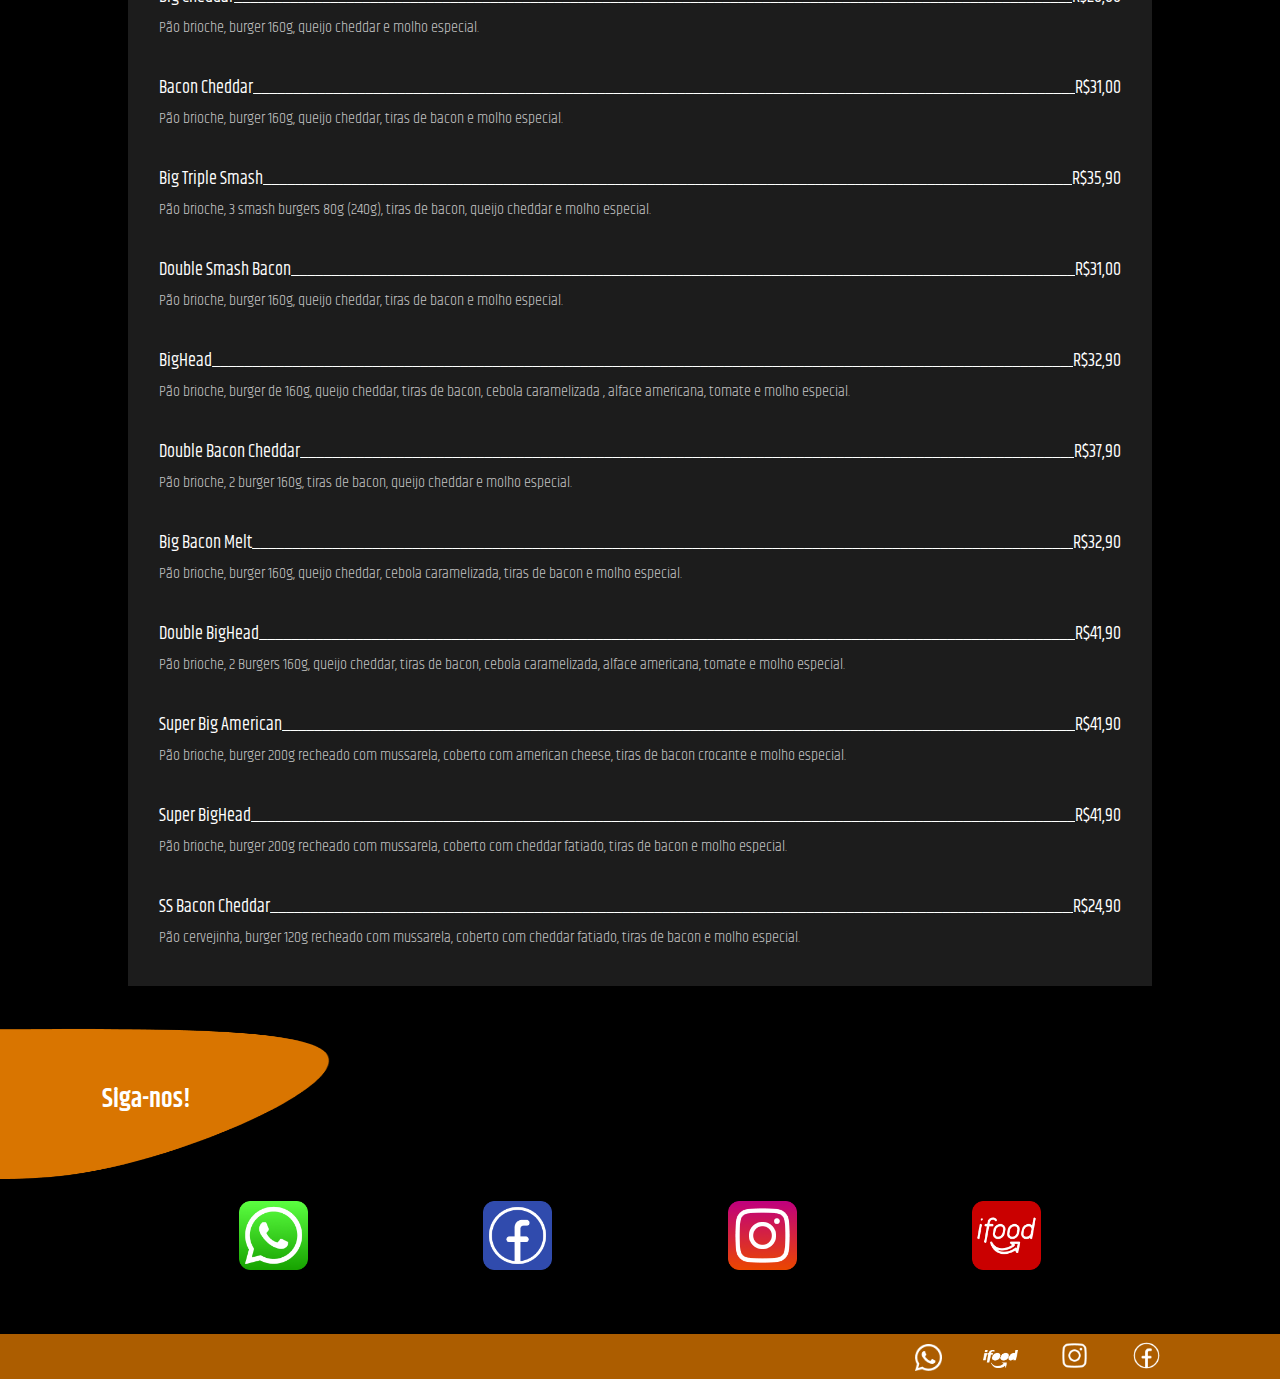
==== commit 2e37a23c: "revisao final dos codigos" ====
--- a/index.html
+++ b/index.html
@@ -4,6 +4,7 @@
     <meta charset="UTF-8">
     <meta http-equiv="X-UA-Compatible" content="IE=edge">
     <meta name="viewport" content="width=device-width, initial-scale = 1.0, maximum-scale=1.0, user-scalable=no" /> 
+    <link rel="icon" type="image/x-icon" href="imgs/logo.jpg">
     <link rel="stylesheet" href="https://fonts.googleapis.com/icon?family=Material+Icons">
     <link rel="stylesheet" media="screen and (min-width: 600px)" href="style/indexDesktop.css">
     <link rel="stylesheet" media="screen and (min-width: 0px) and (max-width: 600px)" href="style/indexMobile.css">
@@ -16,15 +17,15 @@
     <nav class="desktopNavbar">
 
         <div class="retNavbar" id="retNavbarEsq">
-            <a>MENU</a>
-            <a>CARDÁPIO</a>
+            <a href="index.html">MENU</a>
+            <a href="index.html#cardTit">CARDÁPIO</a>
         </div>
 
         <img id="logo" src="imgs/logo.jpg">
         
         <div class="retNavbar" id="retNavbarDir">
-            <a>CARRINHO</a>
-            <a>CONTATO</a>
+            <a href="carrinho.html">CARRINHO</a>
+            <a href="index.html#siganos">CONTATO</a>
         </div>  
 
     </nav>
@@ -42,838 +43,841 @@
                 </button>
             </div>
             <div class="colLinks">
-                <a>MENU</a>
-                <a>CARDÁPIO</a>
-                <a>CARRINHO</a>
-                <a>CONTATO</a>
+                <a href="index.html">MENU</a>
+                <a href="index.html#cardTit">CARDÁPIO</a>
+                <a href="carrinho.html">CARRINHO</a>
+                <a href="index.html#siganos">CONTATO</a>
             </div>
         </nav>
     </div> 
 
     <!-- MENU INICIAL - DESKTOP -->
 
-    <div class="menuDesktop">
+    <main>
+
+        <div class="menuDesktop">
+            
+            <div class="menuEsq">
+
+                <div class="slogan">
+                    <div id="sloganLin1">
+                        <h1 id="sloganNormal">Food truck de</h1>
+                        <h1 id="sloganDestacado">Burgers artesanais</h1>
+                        <h1 id="sloganNormal">e</h1>             
+                    </div>
+                    <div id="sloganLin2">
+                        <h1 id="sloganDestacado">Lanches prensados</h1>
+                    </div>
+                </div>
+            
+                <div class="locHor">
+
+                    <div class="loc">
+                        <div id="locHorLin">
+                            <img id="locVector" src="imgs/locIcon.png">
+                            <h2 id="locHorTit">ONDE ESTAMOS?</h2>
+                        </div>
+                        <div id="locHorLin">
+                            <p id="locHorTxt">Rua Expedicionário Holtz, 622 - Joinville</p>
+                        </div>
+                    </div>
+
+                    <div class="hor">
+                        <div id="locHorLin">
+                            <img id="horVector" src="imgs/horIcon.png">
+                            <h2 id="locHorTit">HORÁRIOS</h2>
+                        </div>
+
+                        <p id="locHorTxt">Domingo a Quarta-feira: 19h até 01h</p>
+                        <p id="locHorTxt">Quinta-feira a Sábado: 19h até 02h</p>
+                    </div>
+
+                </div>
+                                    
+
+            </div>
+
+            <div class="menuDir">
+                <img id="menuBurger" src="imgs/lilSaladBacon.png">
+            </div>
+
+        </div>
+
+        <!-- MENU INICIAL - MOBILE -->
+
+        <div class="menuMobile">
+
+            <div class="boasVindasContainer">
+                <h3 id="boasVindas">Seja bem vindo!</h3>
+                <img id="boasVindasImg" src="imgs/boasVindas.png">
+                <h2 id="slogan">Food truck de <b>Burgers artesanais</b> e <b>lanches prensados</b></h2>
+            </div>
+
+            <div class="menuBurgerContainer">
+                <img id="menuBurger" src="imgs/lilSaladBacon.png">
+            </div>
+
+            <div class="sobreContainer">
+
+                <div class="sobre">
+
+                    <h2 id="sobreTit">SOBRE O BIG HEAD</h2>
+                    
+                    <div class="sobreDiv">
+
+                        <div class="sobreLin">
+                            <img id="locIcon" src="imgs/locIcon.png">
+                            <p id="sobreDivTit">ONDE ESTAMOS?</p>
+                        </div>
+                        <div class="sobreLin">
+                            <p id="endereco">Rua Expedicionario Holz, 622 - Joinville</p>
+                        </div>
+
+                    </div>
+
+                    <div class="sobreDiv">
+                        
+                        <div class="sobreLin">
+                            <img id="horIcon" src="imgs/horIcon.png">
+                            <p id="sobreDivTit">HORÁRIOS</p>
+                        </div>
+                        
+                        <div class="horarios">
+                            <p id="horarios">Domingo a Quarta-feira: 19h até 01h</p>
+                            <p id="horarios">Quinta-feira a Sábado: 19h até 02h</p>
+                        </div>
+
+                    </div>
+                </div>
+            </div>
+
+        </div>
+
+        <!-- CARDAPIO -->
+
+        <div class="cardapio">       
+
+            <div class="cardTitNav">
+
+
+                <div class="cardTitContainer">
+                    <h1 id="cardTit">CARDÁPIO</h1>
+                </div>
+
+                <div class="navCardapio">
+                    <button type="button" id="navCardBurgers" class="navCardBtns">Burgers</button>
+                    <button type="button" id="navCardCombos" class="navCardBtns">Combos</button> 
+                    <button type="button" id="navCardLanTrads" class="navCardBtns">Lanches Tradicionais</button>
+                    <button type="button" id="navCardFritas" class="navCardBtns">Fritas Artesanais</button>
+                    <button type="button" id="navCardBebidas" class="navCardBtns">Bebidas</button>
+                </div>
+
+            </div>
+
+            <!-- CARDAPIO HAMBURGUERES -->
+
+            <div class="card" id="cardBurgers">
+                
+                <div class="txtCardapio">
+            
+                    <a id="cardapioItm">
+                        <div id="cardItmLin1">
+                            <p id="nome">Cheese Burger</p>
+                            <p id="linha">___________________________________________________________________________________________________________________________________</p>
+                            <p id="preco">R$10,00</p>
+                        </div>
+                        <div id="cardItmLin2">
+                            <p id="descLanche">Pão cervejinha, burger 60g, queijo cheddar e molho especial.</p>
+                        </div>
+                    </a>
+
+                    <a id="cardapioItm">
+                        <div id="cardItmLin1">
+                            <p id="nome">Cheese Salad</p>
+                            <p id="linha">___________________________________________________________________________________________________________________________________</p>
+                            <p id="preco">R$12,00</p>
+                        </div>
+                        <div id="cardItmLin2">
+                            <p id="descLanche">Pão cervejinha, burger 60g, queijo mussarela, alface americana, tomate e molho especial.</p>
+                        </div>
+                    </a>
+
+                    <a id="cardapioItm">
+                        <div id="cardItmLin1">
+                            <p id="nome">Big Costela Bacon</p>
+                            <p id="linha">___________________________________________________________________________________________________________________________________</p>
+                            <p id="preco">R$17,90</p>
+                        </div>
+                        <div id="cardItmLin2">
+                            <p id="descLanche">Pão cervejinha, burger 80g, queijo cheddar, bacon, alface americana, tomate e molho especial.</p>
+                        </div>
+                    </a>
+
+                    <a id="cardapioItm" href="produto.html">
+                        <div id="cardItmLin1">
+                            <p id="nome">Lil Cheddar</p>
+                            <p id="linha">___________________________________________________________________________________________________________________________________</p>
+                            <p id="preco">R$15,90</p>
+                        </div>
+                        <div id="cardItmLin2">
+                            <p id="descLanche">Pão cervejinha, burger 120g, cheddar fatiado e molho especial.</p>
+                        </div>
+                    </a>
+
+                    <a id="cardapioItm">
+                        <div id="cardItmLin1">
+                            <p id="nome">Lil Salad Bacon</p>
+                            <p id="linha">___________________________________________________________________________________________________________________________________</p>
+                            <p id="preco">R$24,90</p>
+                        </div>
+                        <div id="cardItmLin2">
+                            <p id="descLanche">Pão cervejinha, burger 120g, tiras de bacon, cheddar fatiado, alface americana, tomate e molho especial.</p>
+                        </div>
+                    </a>
         
-        <div class="menuEsq">
-
-            <div class="slogan">
-                <div id="sloganLin1">
-                    <h1 id="sloganNormal">Food truck de</h1>
-                    <h1 id="sloganDestacado">Burgers artesanais</h1>
-                    <h1 id="sloganNormal">e</h1>
-                    <h1 id="sloganDestacado"></h1>                
-                </div>
-                <div id="sloganLin2">
-                    <h1 id="sloganDestacado"> Lanches prensados</h1>
-                </div>
-            </div>
+                    <a id="cardapioItm">
+                        <div id="cardItmLin1">
+                            <p id="nome">Big Cheese</p>
+                            <p id="linha">___________________________________________________________________________________________________________________________________</p>
+                            <p id="preco">R$26,00</p>
+                        </div>
+                        <div id="cardItmLin2">
+                            <p id="descLanche">Pão brioche, burger 160g, queijo mussarela e molho especial.</p>
+                        </div>
+                    </a>
+
+                    <a id="cardapioItm">
+                        <div id="cardItmLin1">
+                            <p id="nome">Texas</p>
+                            <p id="linha">___________________________________________________________________________________________________________________________________</p>
+                            <p id="preco">R$31,00</p>
+                        </div>
+                        <div id="cardItmLin2">
+                            <p id="descLanche">Pão brioche, burger 160g, queijo mussarela, alface americana, tomate, picles, cebola roxa e molho especial.</p>
+                        </div>
+                    </a>
+                    
+                    <a id="cardapioItm">
+                        <div id="cardItmLin1">
+                            <p id="nome">Big Cheddar</p>
+                            <p id="linha">___________________________________________________________________________________________________________________________________</p>
+                            <p id="preco">R$26,00</p>
+                        </div>
+                        <div id="cardItmLin2">
+                            <p id="descLanche">Pão brioche, burger 160g, queijo cheddar e molho especial.</p>
+                        </div>
+                    </a>
+
+                    <a id="cardapioItm">
+                        <div id="cardItmLin1">
+                            <p id="nome">Bacon Cheddar</p>
+                            <p id="linha">___________________________________________________________________________________________________________________________________</p>
+                            <p id="preco">R$31,00</p>
+                        </div>
+                        <div id="cardItmLin2">
+                            <p id="descLanche">Pão brioche, burger 160g, queijo cheddar, tiras de bacon e molho especial.</p>
+                        </div>
+                    </a>
+
+                    <a id="cardapioItm">
+                        <div id="cardItmLin1">
+                            <p id="nome">Big Triple Smash</p>
+                            <p id="linha">___________________________________________________________________________________________________________________________________</p>
+                            <p id="preco">R$35,90</p>
+                        </div>
+                        <div id="cardItmLin2">
+                            <p id="descLanche">Pão brioche, 3 smash burgers 80g (240g), tiras de bacon, queijo cheddar e molho especial.</p>
+                        </div>
+                    </a>
+
+                    <a id="cardapioItm">
+                        <div id="cardItmLin1">
+                            <p id="nome">Double Smash Bacon</p>
+                            <p id="linha">___________________________________________________________________________________________________________________________________</p>
+                            <p id="preco">R$31,00</p>
+                        </div>
+                        <div id="cardItmLin2">
+                            <p id="descLanche">Pão brioche, burger 160g, queijo cheddar, tiras de bacon e molho especial.</p>
+                        </div>
+                    </a>
+
+                    <a id="cardapioItm">
+                        <div id="cardItmLin1">
+                            <p id="nome">BigHead</p>
+                            <p id="linha">___________________________________________________________________________________________________________________________________</p>
+                            <p id="preco">R$32,90</p>
+                        </div>
+                        <div id="cardItmLin2">
+                            <p id="descLanche">Pão brioche, burger de 160g, queijo cheddar, tiras de bacon, cebola caramelizada , alface americana, tomate e molho especial.</p>
+                        </div>
+                    </a>
+
+                    <a id="cardapioItm">
+                        <div id="cardItmLin1">
+                            <p id="nome">Double Bacon Cheddar</p>
+                            <p id="linha">___________________________________________________________________________________________________________________________________</p>
+                            <p id="preco">R$37,90</p>
+                        </div>
+                        <div id="cardItmLin2">
+                            <p id="descLanche">Pão brioche, 2 burger 160g, tiras de bacon, queijo cheddar e molho especial.</p>
+                        </div>
+                    </a>
+
+                    <a id="cardapioItm">
+                        <div id="cardItmLin1">
+                            <p id="nome">Big Bacon Melt</p>
+                            <p id="linha">___________________________________________________________________________________________________________________________________</p>
+                            <p id="preco">R$32,90</p>
+                        </div>
+                        <div id="cardItmLin2">
+                            <p id="descLanche">Pão brioche, burger 160g, queijo cheddar, cebola caramelizada, tiras de bacon e molho especial.</p>
+                        </div>
+                    </a>
+
+                    <a id="cardapioItm">
+                        <div id="cardItmLin1">
+                            <p id="nome">Double BigHead</p>
+                            <p id="linha">___________________________________________________________________________________________________________________________________</p>
+                            <p id="preco">R$41,90</p>
+                        </div>
+                        <div id="cardItmLin2">
+                            <p id="descLanche">Pão brioche, 2 Burgers 160g, queijo cheddar, tiras de bacon, cebola caramelizada, alface americana, tomate e molho especial.</p>
+                        </div>
+                    </a>
+
+                    <a id="cardapioItm">
+                        <div id="cardItmLin1">
+                            <p id="nome">Super Big American</p>
+                            <p id="linha">___________________________________________________________________________________________________________________________________</p>
+                            <p id="preco">R$41,90</p>
+                        </div>
+                        <div id="cardItmLin2">
+                            <p id="descLanche">Pão brioche, burger 200g recheado com mussarela, coberto com american cheese, tiras de bacon crocante e molho especial.</p>
+                        </div>
+                    </a>
+
+                    <a id="cardapioItm">
+                        <div id="cardItmLin1">
+                            <p id="nome">Super BigHead</p>
+                            <p id="linha">___________________________________________________________________________________________________________________________________</p>
+                            <p id="preco">R$41,90</p>
+                        </div>
+                        <div id="cardItmLin2">
+                            <p id="descLanche">Pão brioche, burger 200g recheado com mussarela, coberto com cheddar fatiado, tiras de bacon e molho especial.</p>
+                        </div>
+                    </a>
+
+                    <a id="cardapioItm">
+                        <div id="cardItmLin1">
+                            <p id="nome">SS Bacon Cheddar</p>
+                            <p id="linha">___________________________________________________________________________________________________________________________________</p>
+                            <p id="preco">R$24,90</p>
+                        </div>
+                        <div id="cardItmLin2">
+                            <p id="descLanche">Pão cervejinha, burger 120g recheado com mussarela, coberto com cheddar fatiado, tiras de bacon e molho especial.</p>
+                        </div>
+                    </a>
+
+                </div>
+
+            </div>
+
+            <!-- CARDÁPIO DE COMBOS -->
+
+            <div class="card" id="cardCombos">
+                
+                <div class="txtCardapio">
+            
+                    <a id="cardapioItm">
+                        <div id="cardItmLin1">
+                            <p id="nome">Combo Big Date</p>
+                            <p id="linha">___________________________________________________________________________________________________________________________________</p>
+                            <p id="preco">R$39,90</p>
+                        </div>
+                        <div id="cardItmLin2">
+                            <p id="descLanche">2 Costela Bacon + 200g fritas artesanais + Coca-cola 350ml + maionese caseira. </p>
+                        </div>
+                    </a>
+
+                    <a id="cardapioItm">
+                        <div id="cardItmLin1">
+                            <p id="nome">Lil Salad Bacon + Refri</p>
+                            <p id="linha">___________________________________________________________________________________________________________________________________</p>
+                            <p id="preco">R$27,90</p>
+                        </div>
+                        <div id="cardItmLin2">
+                            <p id="descLanche">Burger de 120g, tiras de bacon, queijo cheddar fatiado, alface americana, tomate e molho especial com pão cervejinha. Acompanha bebida 350ml.</p>
+                        </div>
+                    </a>
         
-            <div class="locHor">
-
-                <div class="loc">
-                    <div id="locHorLin">
-                        <img id="locVector" src="imgs/locIcon.png">
-                        <h2 id="locHorTit">ONDE ESTAMOS?</h2>
-                    </div>
-                    <div id="locHorLin">
-                        <p id="locHorTxt">Rua Expedicionário Holtz, 622 - Joinville</p>
-                    </div>
-                </div>
-
-                <div class="hor">
-                    <div id="locHorLin">
-                        <img id="horVector" src="imgs/horIcon.png">
-                        <h2 id="locHorTit">HORÁRIOS</h2>
-                    </div>
-
-                    <p id="locHorTxt">Domingo a Quarta-feira: 19h até 01h</p>
-                    <p id="locHorTxt">Quinta-feira a Sábado: 19h até 02h</p>
-                </div>
-
-            </div>
-                                 
+                    <a id="cardapioItm">
+                        <div id="cardItmLin1">
+                            <p id="nome">Combo Big Family</p>
+                            <p id="linha">___________________________________________________________________________________________________________________________________</p>
+                            <p id="preco">R$64,90</p>
+                        </div>
+                        <div id="cardItmLin2">
+                            <p id="descLanche">5 Big Costela + Refrigerante 600ml. Burger de 80g queijo cheddar, bacon, alface americana, tomate e molho especial num pão cervejinha.</p>
+                        </div>
+                    </a>
+
+                    <a id="cardapioItm">
+                        <div id="cardItmLin1">
+                            <p id="nome">Big Cheese + Refri Promo</p>
+                            <p id="linha">___________________________________________________________________________________________________________________________________</p>
+                            <p id="preco">R$29,90</p>
+                        </div>
+                        <div id="cardItmLin2">
+                            <p id="descLanche">Burger de 160g, queijo mussarela e molho especial, pão brioche artesanal de fermentação natural. Acompanha bebida 350ml.</p>
+                        </div>
+                    </a>
+
+                    <a id="cardapioItm">
+                        <div id="cardItmLin1">
+                            <p id="nome">Combo Big Friends</p>
+                            <p id="linha">___________________________________________________________________________________________________________________________________</p>
+                            <p id="preco">R$69,90</p>
+                        </div>
+                        <div id="cardItmLin2">
+                            <p id="descLanche">2 Double Smash Bacon + 200g de fritas fininha artesanal + Coca Cola 350ml + pote de maionese artesanal 100ml.</p>
+                        </div>
+                    </a>
+
+                    <a id="cardapioItm">
+                        <div id="cardItmLin1">
+                            <p id="nome">Big Costela Bacon em Dobro</p>
+                            <p id="linha">___________________________________________________________________________________________________________________________________</p>
+                            <p id="preco">R$29,90</p>
+                        </div>
+                        <div id="cardItmLin2">
+                            <p id="descLanche">2 Sanduíches: Burger 80g, queijo cheddar, bacon, alface americana, tomate e molho especial, pão cervejinha.</p>
+                        </div>
+                    </a>
+
+                    <a id="cardapioItm">
+                        <div id="cardItmLin1">
+                            <p id="nome">Combo Big Costela + Refri</p>
+                            <p id="linha">___________________________________________________________________________________________________________________________________</p>
+                            <p id="preco">R$17,90</p>
+                        </div>
+                        <div id="cardItmLin2">
+                            <p id="descLanche">Burger 80g, queijo mussarela, alface americana, tomate e molho especial, pão cervejinha. Acompanha bebida lata 350ml.</p>
+                        </div>
+                    </a>
+
+                    <a id="cardapioItm">
+                        <div id="cardItmLin1">
+                            <p id="nome">Combo Big Love</p>
+                            <p id="linha">___________________________________________________________________________________________________________________________________</p>
+                            <p id="preco">R$69,90</p>
+                        </div>
+                        <div id="cardItmLin2">
+                            <p id="descLanche">2 Bacon Cheddar + 200g de fritas fininha artesanal + Coca Cola 350ml + pote de maionese artesanal 100ml.</p>
+                        </div>
+                    </a>
+
+                </div>
+            </div>
+
+            <div class="card" id="cardLanTrads">
+                
+                <div class="txtCardapio">
+            
+                    <a id="cardapioItm">
+                        <div id="cardItmLin1">
+                            <p id="nome">X Burguer</p>
+                            <p id="linha">___________________________________________________________________________________________________________________________________</p>
+                            <p id="preco">R$10,00</p>
+                        </div>
+                        <div id="cardItmLin2">
+                            <p id="descLanche">Pão tradicional aro 12 com gergelim, carne, queijo, queijo cheddar e maionese.</p>
+                        </div>
+                    </a>
+
+                    <a id="cardapioItm">
+                        <div id="cardItmLin1">
+                            <p id="nome">X Completo</p>
+                            <p id="linha">___________________________________________________________________________________________________________________________________</p>
+                            <p id="preco">R$18,00</p>
+                        </div>
+                        <div id="cardItmLin2">
+                            <p id="descLanche">Pão tradicional aro 12 com gergelim, carne, queijo, alface, tomate, milho, ervilha, batata palha e maionese.</p>
+                        </div>
+                    </a>
+        
+                    <a id="cardapioItm">
+                        <div id="cardItmLin1">
+                            <p id="nome">X Frango</p>
+                            <p id="linha">___________________________________________________________________________________________________________________________________</p>
+                            <p id="preco">R$23,00</p>
+                        </div>
+                        <div id="cardItmLin2">
+                            <p id="descLanche">Pão tradicional aro 12 com gergelim, queijo, frango, alface, tomate, milho, ervilha, batata palha e maionese.</p>
+                        </div>
+                    </a>
+
+                    <a id="cardapioItm">
+                        <div id="cardItmLin1">
+                            <p id="nome">X Bacon</p>
+                            <p id="linha">___________________________________________________________________________________________________________________________________</p>
+                            <p id="preco">R$23,00</p>
+                        </div>
+                        <div id="cardItmLin2">
+                            <p id="descLanche">Pão tradicional aro 12 com gergelim, carne, queijo, bacon, alface, tomate, milho, ervilha, batata palha e maionese.</p>
+                        </div>
+                    </a>
+
+                    <a id="cardapioItm">
+                        <div id="cardItmLin1">
+                            <p id="nome">X Simples</p>
+                            <p id="linha">___________________________________________________________________________________________________________________________________</p>
+                            <p id="preco">R$10,00</p>
+                        </div>
+                        <div id="cardItmLin2">
+                            <p id="descLanche">Pão tradicional aro 12 com gergelim, carne, queijo, alface, tomate e maionese.</p>
+                        </div>
+                    </a>
+
+                    <a id="cardapioItm">
+                        <div id="cardItmLin1">
+                            <p id="nome">X Egg</p>
+                            <p id="linha">___________________________________________________________________________________________________________________________________</p>
+                            <p id="preco">R$20,00</p>
+                        </div>
+                        <div id="cardItmLin2">
+                            <p id="descLanche">Pão tradicional aro 12 com gergelim, carne, queijo, ovo, alface, tomate, milho, ervilha, batata palha e maionese.</p>
+                        </div>
+                    </a>
+
+                    <a id="cardapioItm">
+                        <div id="cardItmLin1">
+                            <p id="nome">X Calabresa</p>
+                            <p id="linha">___________________________________________________________________________________________________________________________________</p>
+                            <p id="preco">R$23,00</p>
+                        </div>
+                        <div id="cardItmLin2">
+                            <p id="descLanche">Pão tradicional aro 12 com gergelim, carne, queijo, calabresa, alface, tomate, milho, ervilha, batata palha e maionese.</p>
+                        </div>
+                    </a>
+
+                    <a id="cardapioItm">
+                        <div id="cardItmLin1">
+                            <p id="nome">X Coração</p>
+                            <p id="linha">___________________________________________________________________________________________________________________________________</p>
+                            <p id="preco">R$23,00</p>
+                        </div>
+                        <div id="cardItmLin2">
+                            <p id="descLanche">Pão tradicional aro 12 com gergelim, carne, queijo, coração, alface, tomate, milho, ervilha, batata palha e maionese.</p>
+                        </div>
+                    </a>
+
+                    <a id="cardapioItm">
+                        <div id="cardItmLin1">
+                            <p id="nome">Dog Tradicional</p>
+                            <p id="linha">___________________________________________________________________________________________________________________________________</p>
+                            <p id="preco">R$18,00</p>
+                        </div>
+                        <div id="cardItmLin2">
+                            <p id="descLanche">Pão 15cm, salsicha, milho, ervilha, batata palha, farofa, molho barbecue e maionese.</p>
+                        </div>
+                    </a>
+
+                    <a id="cardapioItm">
+                        <div id="cardItmLin1">
+                            <p id="nome">Dog Frango</p>
+                            <p id="linha">___________________________________________________________________________________________________________________________________</p>
+                            <p id="preco">R$23,00</p>
+                        </div>
+                        <div id="cardItmLin2">
+                            <p id="descLanche">Pão 15cm, salsicha, frango, milho, ervilha, batata palha, farofa, molho barbecue e maionese.</p>
+                        </div>
+                    </a>
+
+                    <a id="cardapioItm">
+                        <div id="cardItmLin1">
+                            <p id="nome">Dog Bacon</p>
+                            <p id="linha">___________________________________________________________________________________________________________________________________</p>
+                            <p id="preco">R$23,00</p>
+                        </div>
+                        <div id="cardItmLin2">
+                            <p id="descLanche">Pão 15cm, salsicha, bacon, milho, ervilha, batata palha, farofa, molho barbecue e maionese.</p>
+                        </div>
+                    </a>
+
+                    <a id="cardapioItm">
+                        <div id="cardItmLin1">
+                            <p id="nome">Dog Pizza</p>
+                            <p id="linha">___________________________________________________________________________________________________________________________________</p>
+                            <p id="preco">R$20,00</p>
+                        </div>
+                        <div id="cardItmLin2">
+                            <p id="descLanche">Pão 15cm, bastante queijo, orégano, tomate e molho especial.</p>
+                        </div>
+                    </a>
+
+                    <a id="cardapioItm">
+                        <div id="cardItmLin1">
+                            <p id="nome">Dog Calabresa</p>
+                            <p id="linha">___________________________________________________________________________________________________________________________________</p>
+                            <p id="preco">R$23,00</p>
+                        </div>
+                        <div id="cardItmLin2">
+                            <p id="descLanche">Pão 15cm, salsicha, calabresa, milho, ervilha, batata palha, farofa, molho barbecue e maionese.</p>
+                        </div>
+                    </a>
+
+                    <a id="cardapioItm">
+                        <div id="cardItmLin1">
+                            <p id="nome">Dog Coração</p>
+                            <p id="linha">___________________________________________________________________________________________________________________________________</p>
+                            <p id="preco">R$23,00</p>
+                        </div>
+                        <div id="cardItmLin2">
+                            <p id="descLanche">Pão 15cm, salsicha, coração, milho, ervilha, batata palha, farofa, molho barbecue e maionese.</p>
+                        </div>
+                    </a>
+
+                </div>
+            </div>
+
+            <div class="card" id="cardFritas">
+                
+                <div class="txtCardapio">
+            
+                    <a id="cardapioItm">
+                        <div id="cardItmLin1">
+                            <p id="nome">Fritas P</p>
+                            <p id="linha">___________________________________________________________________________________________________________________________________</p>
+                            <p id="preco">R$25,00</p>
+                        </div>
+                        <div id="cardItmLin2">
+                            <p id="descLanche">Porção 300g de batata frita.</p>
+                        </div>
+                    </a>
+
+                </div>
+            </div>
+                
+            <div class="card" id="cardBebidas">
+                
+                <div class="txtCardapio">
+            
+                    <a id="cardapioItm">
+                        <div id="cardItmLin1">
+                            <p id="nome">Água Mineral sem Gás Sarandi</p>
+                            <p id="linha">___________________________________________________________________________________________________________________________________</p>
+                            <p id="preco">R$4,00</p>
+                        </div>
+                        <div id="cardItmLin2">
+                            <p id="descLanche">Garrafa 500ml.</p>
+                        </div>
+                    </a>
+        
+                    <a id="cardapioItm">
+                        <div id="cardItmLin1">
+                            <p id="nome">Água Mineral com Gás Sarandi</p>
+                            <p id="linha">___________________________________________________________________________________________________________________________________</p>
+                            <p id="preco">R$4,00</p>
+                        </div>
+                        <div id="cardItmLin2">
+                            <p id="descLanche">Garrafa 500ml.</p>
+                        </div>
+                    </a>
+        
+                    <a id="cardapioItm">
+                        <div id="cardItmLin1">
+                            <p id="nome">Coca-Cola Lata</p>
+                            <p id="linha">___________________________________________________________________________________________________________________________________</p>
+                            <p id="preco">R$7,00</p>
+                        </div>
+                        <div id="cardItmLin2">
+                            <p id="descLanche">Lata 350ml.</p>
+                        </div>
+                    </a>
+        
+                    <a id="cardapioItm">
+                        <div id="cardItmLin1">
+                            <p id="nome">Fanta Laranja Lata</p>
+                            <p id="linha">___________________________________________________________________________________________________________________________________</p>
+                            <p id="preco">R$7,00</p>
+                        </div>
+                        <div id="cardItmLin2">
+                            <p id="descLanche">Lata 350ml.</p>
+                        </div>
+                    </a>
+
+                    <a id="cardapioItm">
+                        <div id="cardItmLin1">
+                            <p id="nome">Fanta Uva Lata</p>
+                            <p id="linha">___________________________________________________________________________________________________________________________________</p>
+                            <p id="preco">R$7,00</p>
+                        </div>
+                        <div id="cardItmLin2">
+                            <p id="descLanche">Lata 350ml.</p>
+                        </div>
+                    </a>
+
+                    <a id="cardapioItm">
+                        <div id="cardItmLin1">
+                            <p id="nome">Sprite Original Lata</p>
+                            <p id="linha">___________________________________________________________________________________________________________________________________</p>
+                            <p id="preco">R$7,00</p>
+                        </div>
+                        <div id="cardItmLin2">
+                            <p id="descLanche">Lata 350ml.</p>
+                        </div>
+                    </a>
+                    
+                    <a id="cardapioItm">
+                        <div id="cardItmLin1">
+                            <p id="nome">Guaraná Antarctica Lata</p>
+                            <p id="linha">___________________________________________________________________________________________________________________________________</p>
+                            <p id="preco">R$7,00</p>
+                        </div>
+                        <div id="cardItmLin2">
+                            <p id="descLanche">Lata 350ml.</p>
+                        </div>
+                    </a>
+
+                    <a id="cardapioItm">
+                        <div id="cardItmLin1">
+                            <p id="nome">Coca-cola zero Lata</p>
+                            <p id="linha">___________________________________________________________________________________________________________________________________</p>
+                            <p id="preco">R$7,00</p>
+                        </div>
+                        <div id="cardItmLin2">
+                            <p id="descLanche">Lata 350ml.</p>
+                        </div>
+                    </a>
+
+                    <a id="cardapioItm">
+                        <div id="cardItmLin1">
+                            <p id="nome">Suco Del Valle Néctar Pêssego Lata</p>
+                            <p id="linha">___________________________________________________________________________________________________________________________________</p>
+                            <p id="preco">R$7,00</p>
+                        </div>
+                        <div id="cardItmLin2">
+                            <p id="descLanche">Lata 290ml.</p>
+                        </div>
+                    </a>
+
+                    <a id="cardapioItm">
+                        <div id="cardItmLin1">
+                            <p id="nome">Suco Del Valle Néctar Uva Lata</p>
+                            <p id="linha">___________________________________________________________________________________________________________________________________</p>
+                            <p id="preco">R$7,00</p>
+                        </div>
+                        <div id="cardItmLin2">
+                            <p id="descLanche">Lata 290ml.</p>
+                        </div>
+                    </a>
+
+                    <a id="cardapioItm">
+                        <div id="cardItmLin1">
+                            <p id="nome">Água Tônica Antarctica Lata</p>
+                            <p id="linha">___________________________________________________________________________________________________________________________________</p>
+                            <p id="preco">R$7,00</p>
+                        </div>
+                        <div id="cardItmLin2">
+                            <p id="descLanche">Lata 290ml.</p>
+                        </div>
+                    </a>
+
+                    <a id="cardapioItm">
+                        <div id="cardItmLin1">
+                            <p id="nome">Coca-cola 600ml</p>
+                            <p id="linha">___________________________________________________________________________________________________________________________________</p>
+                            <p id="preco">R$9,00</p>
+                        </div>
+                        <div id="cardItmLin2">
+                            <p id="descLanche">Garrafa 600ml.</p>
+                        </div>
+                    </a>
+
+                    <a id="cardapioItm">
+                        <div id="cardItmLin1">
+                            <p id="nome">Coca-cola 2L</p>
+                            <p id="linha">___________________________________________________________________________________________________________________________________</p>
+                            <p id="preco">R$15,00</p>
+                        </div>
+                        <div id="cardItmLin2">
+                            <p id="descLanche">Garrafa 2L.</p>
+                        </div>
+                    </a>
+
+                    <a id="cardapioItm">
+                        <div id="cardItmLin1">
+                            <p id="nome">Guaraná Antarctica 2L</p>
+                            <p id="linha">___________________________________________________________________________________________________________________________________</p>
+                            <p id="preco">R$15,00</p>
+                        </div>
+                        <div id="cardItmLin2">
+                            <p id="descLanche">Garrafa 2L.</p>
+                        </div>
+                    </a>
+
+                    <a id="cardapioItm">
+                        <div id="cardItmLin1">
+                            <p id="nome">Cerveja Corona Extra</p>
+                            <p id="linha">___________________________________________________________________________________________________________________________________</p>
+                            <p id="preco">R$12,00</p>
+                        </div>
+                        <div id="cardItmLin2">
+                            <p id="descLanche">Garrafa 330ml. Produto para maiores de 18 anos.</p>
+                        </div>
+                    </a>
+
+                    <a id="cardapioItm">
+                        <div id="cardItmLin1">
+                            <p id="nome">Cerveja Long Neck Heineken</p>
+                            <p id="linha">___________________________________________________________________________________________________________________________________</p>
+                            <p id="preco">R$12,00</p>
+                        </div>
+                        <div id="cardItmLin2">
+                            <p id="descLanche">Garrafa 330ml. Produto para maiores de 18 anos.</p>
+                        </div>
+                    </a>
+
+                    <a id="cardapioItm">
+                        <div id="cardItmLin1">
+                            <p id="nome">Cerveja Long Neck Budweiser</p>
+                            <p id="linha">___________________________________________________________________________________________________________________________________</p>
+                            <p id="preco">R$10,00</p>
+                        </div>
+                        <div id="cardItmLin2">
+                            <p id="descLanche">Garrafa 330ml. Produto para maiores de 18 anos.</p>
+                        </div>
+                    </a>
+
+                </div>
+            </div>
+
 
         </div>
 
-        <div class="menuDir">
-            <img id="menuBurger" src="imgs/lilSaladBacon.png">
+        <div class="contatos">
+
+            <div id="siganosDiv">
+                <h1 id="siganos">Siga-nos!</h1>
+            </div>
+
+            <div class="redesSociais">
+                <img src="imgs/wpp.png" id="redesIcon">
+                <img src="imgs/fb.png" id="redesIcon">
+                <img src="imgs/ig.png" id="redesIcon">
+                <img src="imgs/ifood.png" id="redesIcon">
+            </div>
+
         </div>
 
-    </div>
-
-    <!-- MENU INICIAL - MOBILE -->
-
-    <div class="menuMobile">
-
-        <div class="boasVindasContainer">
-            <h3 id="boasVindas">Seja bem vindo!</h3>
-            <img id="boasVindasImg" src="imgs/boasVindas.png">
-            <h2 id="slogan">Food truck de <b>Burgers artesanais</b> e <b>lanches prensados</b></h2>
-        </div>
-
-        <div class="menuBurgerContainer">
-            <img id="menuBurger" src="imgs/lilSaladBacon.png">
-        </div>
-
-        <div class="sobreContainer">
-
-            <div class="sobre">
-
-                <h2 id="sobreTit">SOBRE O BIG HEAD</h2>
-                
-                <div class="sobreDiv">
-
-                    <div class="sobreLin">
-                        <img id="locIcon" src="imgs/locIcon.png">
-                        <p id="sobreDivTit">ONDE ESTAMOS?</p>
-                    </div>
-                    <div class="sobreLin">
-                        <p id="endereco">Rua Expedicionario Holz, 622 - Joinville</p>
-                    </div>
-
-                </div>
-
-                <div class="sobreDiv">
-                    
-                    <div class="sobreLin">
-                        <img id="horIcon" src="imgs/horIcon.png">
-                        <p id="sobreDivTit">HORÁRIOS</p>
-                    </div>
-                    
-                    <div class="horarios">
-                        <p id="horarios">Domingo a Quarta-feira: 19h até 01h</p>
-                        <p id="horarios">Quinta-feira a Sábado: 19h até 02h</p>
-                    </div>
-
-                </div>
-            </div>
-        </div>
-
-    </div>
-
-    <!-- CARDAPIO -->
-
-    <div class="cardapio">       
-
-        <div class="cardTitNav">
-
-
-            <div class="cardTitContainer">
-                <h1 id="cardTit">CARDÁPIO</h1>
-            </div>
-
-            <div class="navCardapio">
-                <button type="button" id="navCardBurgers" class="navCardBtns">Burgers</button>
-                <button type="button" id="navCardCombos" class="navCardBtns">Combos</button> 
-                <button type="button" id="navCardLanTrads" class="navCardBtns">Lanches Tradicionais</button>
-                <button type="button" id="navCardFritas" class="navCardBtns">Fritas Artesanais</button>
-                <button type="button" id="navCardBebidas" class="navCardBtns">Bebidas</button>
-            </div>
-
-        </div>
-
-        <!-- CARDAPIO HAMBURGUERES -->
-
-        <div class="card" id="cardBurgers">
-            
-            <div class="txtCardapio">
-          
-                <a id="cardapioItm">
-                    <div id="cardItmLin1">
-                        <p id="nome">Cheese Burger</p>
-                        <p id="linha">___________________________________________________________________________________________________________________________________</p>
-                        <p id="preco">R$10,00</p>
-                    </div>
-                    <div id="cardItmLin2">
-                        <p id="descLanche">Pão cervejinha, burger 60g, queijo cheddar e molho especial.</p>
-                    </div>
-                </a>
-
-                <a id="cardapioItm">
-                    <div id="cardItmLin1">
-                        <p id="nome">Cheese Salad</p>
-                        <p id="linha">___________________________________________________________________________________________________________________________________</p>
-                        <p id="preco">R$12,00</p>
-                    </div>
-                    <div id="cardItmLin2">
-                        <p id="descLanche">Pão cervejinha, burger 60g, queijo mussarela, alface americana, tomate e molho especial.</p>
-                    </div>
-                </a>
-
-                <a id="cardapioItm">
-                    <div id="cardItmLin1">
-                        <p id="nome">Big Costela Bacon</p>
-                        <p id="linha">___________________________________________________________________________________________________________________________________</p>
-                        <p id="preco">R$17,90</p>
-                    </div>
-                    <div id="cardItmLin2">
-                        <p id="descLanche">Pão cervejinha, burger 80g, queijo cheddar, bacon, alface americana, tomate e molho especial.</p>
-                    </div>
-                </a>
-
-                <a id="cardapioItm">
-                    <div id="cardItmLin1">
-                        <p id="nome">Lil Cheddar</p>
-                        <p id="linha">___________________________________________________________________________________________________________________________________</p>
-                        <p id="preco">R$15,90</p>
-                    </div>
-                    <div id="cardItmLin2">
-                        <p id="descLanche">Pão cervejinha, burger 120g, cheddar fatiado e molho especial.</p>
-                    </div>
-                </a>
-
-                <a id="cardapioItm">
-                    <div id="cardItmLin1">
-                        <p id="nome">Lil Salad Bacon</p>
-                        <p id="linha">___________________________________________________________________________________________________________________________________</p>
-                        <p id="preco">R$24,90</p>
-                    </div>
-                    <div id="cardItmLin2">
-                        <p id="descLanche">Pão cervejinha, burger 120g, tiras de bacon, cheddar fatiado, alface americana, tomate e molho especial.</p>
-                    </div>
-                </a>
-    
-                <a id="cardapioItm">
-                    <div id="cardItmLin1">
-                        <p id="nome">Big Cheese</p>
-                        <p id="linha">___________________________________________________________________________________________________________________________________</p>
-                        <p id="preco">R$26,00</p>
-                    </div>
-                    <div id="cardItmLin2">
-                        <p id="descLanche">Pão brioche, burger 160g, queijo mussarela e molho especial.</p>
-                    </div>
-                </a>
-
-                <a id="cardapioItm">
-                    <div id="cardItmLin1">
-                        <p id="nome">Texas</p>
-                        <p id="linha">___________________________________________________________________________________________________________________________________</p>
-                        <p id="preco">R$31,00</p>
-                    </div>
-                    <div id="cardItmLin2">
-                        <p id="descLanche">Pão brioche, burger 160g, queijo mussarela, alface americana, tomate, picles, cebola roxa e molho especial.</p>
-                    </div>
-                </a>
-                
-                <a id="cardapioItm">
-                    <div id="cardItmLin1">
-                        <p id="nome">Big Cheddar</p>
-                        <p id="linha">___________________________________________________________________________________________________________________________________</p>
-                        <p id="preco">R$26,00</p>
-                    </div>
-                    <div id="cardItmLin2">
-                        <p id="descLanche">Pão brioche, burger 160g, queijo cheddar e molho especial.</p>
-                    </div>
-                </a>
-
-                <a id="cardapioItm">
-                    <div id="cardItmLin1">
-                        <p id="nome">Bacon Cheddar</p>
-                        <p id="linha">___________________________________________________________________________________________________________________________________</p>
-                        <p id="preco">R$31,00</p>
-                    </div>
-                    <div id="cardItmLin2">
-                        <p id="descLanche">Pão brioche, burger 160g, queijo cheddar, tiras de bacon e molho especial.</p>
-                    </div>
-                </a>
-
-                <a id="cardapioItm">
-                    <div id="cardItmLin1">
-                        <p id="nome">Big Triple Smash</p>
-                        <p id="linha">___________________________________________________________________________________________________________________________________</p>
-                        <p id="preco">R$35,90</p>
-                    </div>
-                    <div id="cardItmLin2">
-                        <p id="descLanche">Pão brioche, 3 smash burgers 80g (240g), tiras de bacon, queijo cheddar e molho especial.</p>
-                    </div>
-                </a>
-
-                <a id="cardapioItm">
-                    <div id="cardItmLin1">
-                        <p id="nome">Double Smash Bacon</p>
-                        <p id="linha">___________________________________________________________________________________________________________________________________</p>
-                        <p id="preco">R$31,00</p>
-                    </div>
-                    <div id="cardItmLin2">
-                        <p id="descLanche">Pão brioche, burger 160g, queijo cheddar, tiras de bacon e molho especial.</p>
-                    </div>
-                </a>
-
-                <a id="cardapioItm">
-                    <div id="cardItmLin1">
-                        <p id="nome">BigHead</p>
-                        <p id="linha">___________________________________________________________________________________________________________________________________</p>
-                        <p id="preco">R$32,90</p>
-                    </div>
-                    <div id="cardItmLin2">
-                        <p id="descLanche">Pão brioche, burger de 160g, queijo cheddar, tiras de bacon, cebola caramelizada , alface americana, tomate e molho especial.</p>
-                    </div>
-                </a>
-
-                <a id="cardapioItm">
-                    <div id="cardItmLin1">
-                        <p id="nome">Double Bacon Cheddar</p>
-                        <p id="linha">___________________________________________________________________________________________________________________________________</p>
-                        <p id="preco">R$37,90</p>
-                    </div>
-                    <div id="cardItmLin2">
-                        <p id="descLanche">Pão brioche, 2 burger 160g, tiras de bacon, queijo cheddar e molho especial.</p>
-                    </div>
-                </a>
-
-                <a id="cardapioItm">
-                    <div id="cardItmLin1">
-                        <p id="nome">Big Bacon Melt</p>
-                        <p id="linha">___________________________________________________________________________________________________________________________________</p>
-                        <p id="preco">R$32,90</p>
-                    </div>
-                    <div id="cardItmLin2">
-                        <p id="descLanche">Pão brioche, burger 160g, queijo cheddar, cebola caramelizada, tiras de bacon e molho especial.</p>
-                    </div>
-                </a>
-
-                <a id="cardapioItm">
-                    <div id="cardItmLin1">
-                        <p id="nome">Double BigHead</p>
-                        <p id="linha">___________________________________________________________________________________________________________________________________</p>
-                        <p id="preco">R$41,90</p>
-                    </div>
-                    <div id="cardItmLin2">
-                        <p id="descLanche">Pão brioche, 2 Burgers 160g, queijo cheddar, tiras de bacon, cebola caramelizada, alface americana, tomate e molho especial.</p>
-                    </div>
-                </a>
-
-                <a id="cardapioItm">
-                    <div id="cardItmLin1">
-                        <p id="nome">Super Big American</p>
-                        <p id="linha">___________________________________________________________________________________________________________________________________</p>
-                        <p id="preco">R$41,90</p>
-                    </div>
-                    <div id="cardItmLin2">
-                        <p id="descLanche">Pão brioche, burger 200g recheado com mussarela, coberto com american cheese, tiras de bacon crocante e molho especial.</p>
-                    </div>
-                </a>
-
-                <a id="cardapioItm">
-                    <div id="cardItmLin1">
-                        <p id="nome">Super BigHead</p>
-                        <p id="linha">___________________________________________________________________________________________________________________________________</p>
-                        <p id="preco">R$41,90</p>
-                    </div>
-                    <div id="cardItmLin2">
-                        <p id="descLanche">Pão brioche, burger 200g recheado com mussarela, coberto com cheddar fatiado, tiras de bacon e molho especial.</p>
-                    </div>
-                </a>
-
-                <a id="cardapioItm">
-                    <div id="cardItmLin1">
-                        <p id="nome">SS Bacon Cheddar</p>
-                        <p id="linha">___________________________________________________________________________________________________________________________________</p>
-                        <p id="preco">R$24,90</p>
-                    </div>
-                    <div id="cardItmLin2">
-                        <p id="descLanche">Pão cervejinha, burger 120g recheado com mussarela, coberto com cheddar fatiado, tiras de bacon e molho especial.</p>
-                    </div>
-                </a>
-
-            </div>
-
-        </div>
-
-        <!-- CARDÁPIO DE COMBOS -->
-
-        <div class="card" id="cardCombos">
-            
-            <div class="txtCardapio">
-          
-                <a id="cardapioItm">
-                    <div id="cardItmLin1">
-                        <p id="nome">Combo Big Date</p>
-                        <p id="linha">___________________________________________________________________________________________________________________________________</p>
-                        <p id="preco">R$39,90</p>
-                    </div>
-                    <div id="cardItmLin2">
-                        <p id="descLanche">2 Costela Bacon + 200g fritas artesanais + Coca-cola 350ml + maionese caseira. </p>
-                    </div>
-                </a>
-
-                <a id="cardapioItm">
-                    <div id="cardItmLin1">
-                        <p id="nome">Lil Salad Bacon + Refri</p>
-                        <p id="linha">___________________________________________________________________________________________________________________________________</p>
-                        <p id="preco">R$27,90</p>
-                    </div>
-                    <div id="cardItmLin2">
-                        <p id="descLanche">Burger de 120g, tiras de bacon, queijo cheddar fatiado, alface americana, tomate e molho especial com pão cervejinha. Acompanha bebida 350ml.</p>
-                    </div>
-                </a>
-    
-                <a id="cardapioItm">
-                    <div id="cardItmLin1">
-                        <p id="nome">Combo Big Family</p>
-                        <p id="linha">___________________________________________________________________________________________________________________________________</p>
-                        <p id="preco">R$64,90</p>
-                    </div>
-                    <div id="cardItmLin2">
-                        <p id="descLanche">5 Big Costela + Refrigerante 600ml. Burger de 80g queijo cheddar, bacon, alface americana, tomate e molho especial num pão cervejinha.</p>
-                    </div>
-                </a>
-
-                <a id="cardapioItm">
-                    <div id="cardItmLin1">
-                        <p id="nome">Big Cheese + Refri Promo</p>
-                        <p id="linha">___________________________________________________________________________________________________________________________________</p>
-                        <p id="preco">R$29,90</p>
-                    </div>
-                    <div id="cardItmLin2">
-                        <p id="descLanche">Burger de 160g, queijo mussarela e molho especial, pão brioche artesanal de fermentação natural. Acompanha bebida 350ml.</p>
-                    </div>
-                </a>
-
-                <a id="cardapioItm">
-                    <div id="cardItmLin1">
-                        <p id="nome">Combo Big Friends</p>
-                        <p id="linha">___________________________________________________________________________________________________________________________________</p>
-                        <p id="preco">R$69,90</p>
-                    </div>
-                    <div id="cardItmLin2">
-                        <p id="descLanche">2 Double Smash Bacon + 200g de fritas fininha artesanal + Coca Cola 350ml + pote de maionese artesanal 100ml.</p>
-                    </div>
-                </a>
-
-                <a id="cardapioItm">
-                    <div id="cardItmLin1">
-                        <p id="nome">Big Costela Bacon em Dobro</p>
-                        <p id="linha">___________________________________________________________________________________________________________________________________</p>
-                        <p id="preco">R$29,90</p>
-                    </div>
-                    <div id="cardItmLin2">
-                        <p id="descLanche">2 Sanduíches: Burger 80g, queijo cheddar, bacon, alface americana, tomate e molho especial, pão cervejinha.</p>
-                    </div>
-                </a>
-
-                <a id="cardapioItm">
-                    <div id="cardItmLin1">
-                        <p id="nome">Combo Big Costela + Refri</p>
-                        <p id="linha">___________________________________________________________________________________________________________________________________</p>
-                        <p id="preco">R$17,90</p>
-                    </div>
-                    <div id="cardItmLin2">
-                        <p id="descLanche">Burger 80g, queijo mussarela, alface americana, tomate e molho especial, pão cervejinha. Acompanha bebida lata 350ml.</p>
-                    </div>
-                </a>
-
-                <a id="cardapioItm">
-                    <div id="cardItmLin1">
-                        <p id="nome">Combo Big Love</p>
-                        <p id="linha">___________________________________________________________________________________________________________________________________</p>
-                        <p id="preco">R$69,90</p>
-                    </div>
-                    <div id="cardItmLin2">
-                        <p id="descLanche">2 Bacon Cheddar + 200g de fritas fininha artesanal + Coca Cola 350ml + pote de maionese artesanal 100ml.</p>
-                    </div>
-                </a>
-
-            </div>
-        </div>
-
-        <div class="card" id="cardLanTrads">
-            
-            <div class="txtCardapio">
-          
-                <a id="cardapioItm">
-                    <div id="cardItmLin1">
-                        <p id="nome">X Burguer</p>
-                        <p id="linha">___________________________________________________________________________________________________________________________________</p>
-                        <p id="preco">R$10,00</p>
-                    </div>
-                    <div id="cardItmLin2">
-                        <p id="descLanche">Pão tradicional aro 12 com gergelim, carne, queijo, queijo cheddar e maionese.</p>
-                    </div>
-                </a>
-
-                <a id="cardapioItm">
-                    <div id="cardItmLin1">
-                        <p id="nome">X Completo</p>
-                        <p id="linha">___________________________________________________________________________________________________________________________________</p>
-                        <p id="preco">R$18,00</p>
-                    </div>
-                    <div id="cardItmLin2">
-                        <p id="descLanche">Pão tradicional aro 12 com gergelim, carne, queijo, alface, tomate, milho, ervilha, batata palha e maionese.</p>
-                    </div>
-                </a>
-    
-                <a id="cardapioItm">
-                    <div id="cardItmLin1">
-                        <p id="nome">X Frango</p>
-                        <p id="linha">___________________________________________________________________________________________________________________________________</p>
-                        <p id="preco">R$23,00</p>
-                    </div>
-                    <div id="cardItmLin2">
-                        <p id="descLanche">Pão tradicional aro 12 com gergelim, queijo, frango, alface, tomate, milho, ervilha, batata palha e maionese.</p>
-                    </div>
-                </a>
-
-                <a id="cardapioItm">
-                    <div id="cardItmLin1">
-                        <p id="nome">X Bacon</p>
-                        <p id="linha">___________________________________________________________________________________________________________________________________</p>
-                        <p id="preco">R$23,00</p>
-                    </div>
-                    <div id="cardItmLin2">
-                        <p id="descLanche">Pão tradicional aro 12 com gergelim, carne, queijo, bacon, alface, tomate, milho, ervilha, batata palha e maionese.</p>
-                    </div>
-                </a>
-
-                <a id="cardapioItm">
-                    <div id="cardItmLin1">
-                        <p id="nome">X Simples</p>
-                        <p id="linha">___________________________________________________________________________________________________________________________________</p>
-                        <p id="preco">R$10,00</p>
-                    </div>
-                    <div id="cardItmLin2">
-                        <p id="descLanche">Pão tradicional aro 12 com gergelim, carne, queijo, alface, tomate e maionese.</p>
-                    </div>
-                </a>
-
-                <a id="cardapioItm">
-                    <div id="cardItmLin1">
-                        <p id="nome">X Egg</p>
-                        <p id="linha">___________________________________________________________________________________________________________________________________</p>
-                        <p id="preco">R$20,00</p>
-                    </div>
-                    <div id="cardItmLin2">
-                        <p id="descLanche">Pão tradicional aro 12 com gergelim, carne, queijo, ovo, alface, tomate, milho, ervilha, batata palha e maionese.</p>
-                    </div>
-                </a>
-
-                <a id="cardapioItm">
-                    <div id="cardItmLin1">
-                        <p id="nome">X Calabresa</p>
-                        <p id="linha">___________________________________________________________________________________________________________________________________</p>
-                        <p id="preco">R$23,00</p>
-                    </div>
-                    <div id="cardItmLin2">
-                        <p id="descLanche">Pão tradicional aro 12 com gergelim, carne, queijo, calabresa, alface, tomate, milho, ervilha, batata palha e maionese.</p>
-                    </div>
-                </a>
-
-                <a id="cardapioItm">
-                    <div id="cardItmLin1">
-                        <p id="nome">X Coração</p>
-                        <p id="linha">___________________________________________________________________________________________________________________________________</p>
-                        <p id="preco">R$23,00</p>
-                    </div>
-                    <div id="cardItmLin2">
-                        <p id="descLanche">Pão tradicional aro 12 com gergelim, carne, queijo, coração, alface, tomate, milho, ervilha, batata palha e maionese.</p>
-                    </div>
-                </a>
-
-                <a id="cardapioItm">
-                    <div id="cardItmLin1">
-                        <p id="nome">Dog Tradicional</p>
-                        <p id="linha">___________________________________________________________________________________________________________________________________</p>
-                        <p id="preco">R$18,00</p>
-                    </div>
-                    <div id="cardItmLin2">
-                        <p id="descLanche">Pão 15cm, salsicha, milho, ervilha, batata palha, farofa, molho barbecue e maionese.</p>
-                    </div>
-                </a>
-
-                <a id="cardapioItm">
-                    <div id="cardItmLin1">
-                        <p id="nome">Dog Frango</p>
-                        <p id="linha">___________________________________________________________________________________________________________________________________</p>
-                        <p id="preco">R$23,00</p>
-                    </div>
-                    <div id="cardItmLin2">
-                        <p id="descLanche">Pão 15cm, salsicha, frango, milho, ervilha, batata palha, farofa, molho barbecue e maionese.</p>
-                    </div>
-                </a>
-
-                <a id="cardapioItm">
-                    <div id="cardItmLin1">
-                        <p id="nome">Dog Bacon</p>
-                        <p id="linha">___________________________________________________________________________________________________________________________________</p>
-                        <p id="preco">R$23,00</p>
-                    </div>
-                    <div id="cardItmLin2">
-                        <p id="descLanche">Pão 15cm, salsicha, bacon, milho, ervilha, batata palha, farofa, molho barbecue e maionese.</p>
-                    </div>
-                </a>
-
-                <a id="cardapioItm">
-                    <div id="cardItmLin1">
-                        <p id="nome">Dog Pizza</p>
-                        <p id="linha">___________________________________________________________________________________________________________________________________</p>
-                        <p id="preco">R$20,00</p>
-                    </div>
-                    <div id="cardItmLin2">
-                        <p id="descLanche">Pão 15cm, bastante queijo, orégano, tomate e molho especial.</p>
-                    </div>
-                </a>
-
-                <a id="cardapioItm">
-                    <div id="cardItmLin1">
-                        <p id="nome">Dog Calabresa</p>
-                        <p id="linha">___________________________________________________________________________________________________________________________________</p>
-                        <p id="preco">R$23,00</p>
-                    </div>
-                    <div id="cardItmLin2">
-                        <p id="descLanche">Pão 15cm, salsicha, calabresa, milho, ervilha, batata palha, farofa, molho barbecue e maionese.</p>
-                    </div>
-                </a>
-
-                <a id="cardapioItm">
-                    <div id="cardItmLin1">
-                        <p id="nome">Dog Coração</p>
-                        <p id="linha">___________________________________________________________________________________________________________________________________</p>
-                        <p id="preco">R$23,00</p>
-                    </div>
-                    <div id="cardItmLin2">
-                        <p id="descLanche">Pão 15cm, salsicha, coração, milho, ervilha, batata palha, farofa, molho barbecue e maionese.</p>
-                    </div>
-                </a>
-
-            </div>
-        </div>
-
-        <div class="card" id="cardFritas">
-            
-            <div class="txtCardapio">
-          
-                <a id="cardapioItm">
-                    <div id="cardItmLin1">
-                        <p id="nome">Fritas P</p>
-                        <p id="linha">___________________________________________________________________________________________________________________________________</p>
-                        <p id="preco">R$25,00</p>
-                    </div>
-                    <div id="cardItmLin2">
-                        <p id="descLanche">Porção 300g de batata frita.</p>
-                    </div>
-                </a>
-
-            </div>
-        </div>
-            
-        <div class="card" id="cardBebidas">
-            
-            <div class="txtCardapio">
-          
-                <a id="cardapioItm">
-                    <div id="cardItmLin1">
-                        <p id="nome">Água Mineral sem Gás Sarandi</p>
-                        <p id="linha">___________________________________________________________________________________________________________________________________</p>
-                        <p id="preco">R$4,00</p>
-                    </div>
-                    <div id="cardItmLin2">
-                        <p id="descLanche">Garrafa 500ml.</p>
-                    </div>
-                </a>
-    
-                <a id="cardapioItm">
-                    <div id="cardItmLin1">
-                        <p id="nome">Água Mineral com Gás Sarandi</p>
-                        <p id="linha">___________________________________________________________________________________________________________________________________</p>
-                        <p id="preco">R$4,00</p>
-                    </div>
-                    <div id="cardItmLin2">
-                        <p id="descLanche">Garrafa 500ml.</p>
-                    </div>
-                </a>
-    
-                <a id="cardapioItm">
-                    <div id="cardItmLin1">
-                        <p id="nome">Coca-Cola Lata</p>
-                        <p id="linha">___________________________________________________________________________________________________________________________________</p>
-                        <p id="preco">R$7,00</p>
-                    </div>
-                    <div id="cardItmLin2">
-                        <p id="descLanche">Lata 350ml.</p>
-                    </div>
-                </a>
-    
-                <a id="cardapioItm">
-                    <div id="cardItmLin1">
-                        <p id="nome">Fanta Laranja Lata</p>
-                        <p id="linha">___________________________________________________________________________________________________________________________________</p>
-                        <p id="preco">R$7,00</p>
-                    </div>
-                    <div id="cardItmLin2">
-                        <p id="descLanche">Lata 350ml.</p>
-                    </div>
-                </a>
-
-                <a id="cardapioItm">
-                    <div id="cardItmLin1">
-                        <p id="nome">Fanta Uva Lata</p>
-                        <p id="linha">___________________________________________________________________________________________________________________________________</p>
-                        <p id="preco">R$7,00</p>
-                    </div>
-                    <div id="cardItmLin2">
-                        <p id="descLanche">Lata 350ml.</p>
-                    </div>
-                </a>
-
-                <a id="cardapioItm">
-                    <div id="cardItmLin1">
-                        <p id="nome">Sprite Original Lata</p>
-                        <p id="linha">___________________________________________________________________________________________________________________________________</p>
-                        <p id="preco">R$7,00</p>
-                    </div>
-                    <div id="cardItmLin2">
-                        <p id="descLanche">Lata 350ml.</p>
-                    </div>
-                </a>
-                
-                <a id="cardapioItm">
-                    <div id="cardItmLin1">
-                        <p id="nome">Guaraná Antarctica Lata</p>
-                        <p id="linha">___________________________________________________________________________________________________________________________________</p>
-                        <p id="preco">R$7,00</p>
-                    </div>
-                    <div id="cardItmLin2">
-                        <p id="descLanche">Lata 350ml.</p>
-                    </div>
-                </a>
-
-                <a id="cardapioItm">
-                    <div id="cardItmLin1">
-                        <p id="nome">Coca-cola zero Lata</p>
-                        <p id="linha">___________________________________________________________________________________________________________________________________</p>
-                        <p id="preco">R$7,00</p>
-                    </div>
-                    <div id="cardItmLin2">
-                        <p id="descLanche">Lata 350ml.</p>
-                    </div>
-                </a>
-
-                <a id="cardapioItm">
-                    <div id="cardItmLin1">
-                        <p id="nome">Suco Del Valle Néctar Pêssego Lata</p>
-                        <p id="linha">___________________________________________________________________________________________________________________________________</p>
-                        <p id="preco">R$7,00</p>
-                    </div>
-                    <div id="cardItmLin2">
-                        <p id="descLanche">Lata 290ml.</p>
-                    </div>
-                </a>
-
-                <a id="cardapioItm">
-                    <div id="cardItmLin1">
-                        <p id="nome">Suco Del Valle Néctar Uva Lata</p>
-                        <p id="linha">___________________________________________________________________________________________________________________________________</p>
-                        <p id="preco">R$7,00</p>
-                    </div>
-                    <div id="cardItmLin2">
-                        <p id="descLanche">Lata 290ml.</p>
-                    </div>
-                </a>
-
-                <a id="cardapioItm">
-                    <div id="cardItmLin1">
-                        <p id="nome">Água Tônica Antarctica Lata</p>
-                        <p id="linha">___________________________________________________________________________________________________________________________________</p>
-                        <p id="preco">R$7,00</p>
-                    </div>
-                    <div id="cardItmLin2">
-                        <p id="descLanche">Lata 290ml.</p>
-                    </div>
-                </a>
-
-                <a id="cardapioItm">
-                    <div id="cardItmLin1">
-                        <p id="nome">Coca-cola 600ml</p>
-                        <p id="linha">___________________________________________________________________________________________________________________________________</p>
-                        <p id="preco">R$9,00</p>
-                    </div>
-                    <div id="cardItmLin2">
-                        <p id="descLanche">Garrafa 600ml.</p>
-                    </div>
-                </a>
-
-                <a id="cardapioItm">
-                    <div id="cardItmLin1">
-                        <p id="nome">Coca-cola 2L</p>
-                        <p id="linha">___________________________________________________________________________________________________________________________________</p>
-                        <p id="preco">R$15,00</p>
-                    </div>
-                    <div id="cardItmLin2">
-                        <p id="descLanche">Garrafa 2L.</p>
-                    </div>
-                </a>
-
-                <a id="cardapioItm">
-                    <div id="cardItmLin1">
-                        <p id="nome">Guaraná Antarctica 2L</p>
-                        <p id="linha">___________________________________________________________________________________________________________________________________</p>
-                        <p id="preco">R$15,00</p>
-                    </div>
-                    <div id="cardItmLin2">
-                        <p id="descLanche">Garrafa 2L.</p>
-                    </div>
-                </a>
-
-                <a id="cardapioItm">
-                    <div id="cardItmLin1">
-                        <p id="nome">Cerveja Corona Extra</p>
-                        <p id="linha">___________________________________________________________________________________________________________________________________</p>
-                        <p id="preco">R$12,00</p>
-                    </div>
-                    <div id="cardItmLin2">
-                        <p id="descLanche">Garrafa 330ml. Produto para maiores de 18 anos.</p>
-                    </div>
-                </a>
-
-                <a id="cardapioItm">
-                    <div id="cardItmLin1">
-                        <p id="nome">Cerveja Long Neck Heineken</p>
-                        <p id="linha">___________________________________________________________________________________________________________________________________</p>
-                        <p id="preco">R$12,00</p>
-                    </div>
-                    <div id="cardItmLin2">
-                        <p id="descLanche">Garrafa 330ml. Produto para maiores de 18 anos.</p>
-                    </div>
-                </a>
-
-                <a id="cardapioItm">
-                    <div id="cardItmLin1">
-                        <p id="nome">Cerveja Long Neck Budweiser</p>
-                        <p id="linha">___________________________________________________________________________________________________________________________________</p>
-                        <p id="preco">R$10,00</p>
-                    </div>
-                    <div id="cardItmLin2">
-                        <p id="descLanche">Garrafa 330ml. Produto para maiores de 18 anos.</p>
-                    </div>
-                </a>
-
-            </div>
-        </div>
-
-
-    </div>
-
-    <div class="contatos">
-
-        <div id="siganosDiv">
-            <h1 id="siganos">Siga-nos!</h1>
-        </div>
-
-        <div class="redesSociais">
-            <img src="imgs/wpp.png" id="redesIcon">
-            <img src="imgs/fb.png" id="redesIcon">
-            <img src="imgs/ig.png" id="redesIcon">
-            <img src="imgs/ifood.png" id="redesIcon">
-        </div>
-
-    </div>
+    </main>
 
     <footer class="footer">
         <div class="footerIcons">
             <img src="imgs/wppIcon.png" class="footerIcon">
             <img src="imgs/ifoodIcon.png" class="footerIcon" id="ifoodIcon">
-            <img src="imgs/igIcon.png" class="footerIcon">
-            <img src="imgs/fbIcon.png" class="footerIcon">
+            <img src="imgs/igIcon.png" class="footerIcon" id="igFbIcon">
+            <img src="imgs/fbIcon.png" class="footerIcon" id="igFbIcon">
         </div>
     </footer>
 
--- a/style/indexDesktop.css
+++ b/style/indexDesktop.css
@@ -1,13 +1,21 @@
 @import url('https://fonts.googleapis.com/css2?family=Khand:wght@300;400;500;600;700&display=swap');
 
-body {
-    font-family: "Khand";
+html, body {
+    font-family: "Khand", sans-serif;
     background-color: #000000;
     color: #FFFFFF;
     margin: 0;
     padding: 0;
-    width: 100%;
+}
+
+body {
+    min-height: 100vh;
     overflow-x: hidden;
+}
+
+a:any-link {
+    color: #FFFFFF;
+    text-decoration: none;
 }
 
 /* ============================================================================================== */
@@ -45,14 +53,20 @@
 }
 
 #logo {
-    width: 100;
-    height: 100px;
+    width: 7%;
+    height: 100%;
     margin: 0;
     padding: 0;
 }
 
 /* ============================================================================================== */
 /* MENU */
+
+main {
+    flex: 1;
+    width: 100%;
+    height: fit-content;
+}
 
 .menuMobile {
     display: none;
@@ -73,6 +87,7 @@
 }
 
 #sloganLin1 {
+    width: 100%;
     display: flex;
     margin-bottom: -40px;
 }
@@ -295,11 +310,10 @@
 .footer {
     background-color: #AC5D00;
     display: flex;
-    justify-content: right;
-    width: 100%;
-    height: 5%;
-    padding: 1% 0 0.5% 0;
-    margin: 0;
+    justify-content: right;    
+    width: 100%;
+    padding: 0.5% 0 0;
+    margin-top: auto;
 }
 
 .footerIcons {
@@ -319,4 +333,9 @@
     width: 9%;
     height: 100%;
     margin: 0 5% 0.7% 5%;
+}
+
+#igFbIcon {
+    width: 8%;
+    height: 100%;
 }--- a/style/indexMobile.css
+++ b/style/indexMobile.css
@@ -9,6 +9,11 @@
     overflow-x: hidden;
 }
 
+a:any-link {
+    color: #FFFFFF;
+    text-decoration: none;
+}
+
 /* ============================================================================================== */
 /* NAVBAR */
 
@@ -34,16 +39,17 @@
     justify-content: left;
     right: 0;
     top: 0;
-    padding: 1% 0.5% 0 0%;
+    padding: 1% 0 0 0.75%;
     width: 25%;
     height: 100%;
-    font-size: 14px;
+    font-size: 13px;
     border-radius: 10px 0 0 10px;
     background-color: #AC5D00;
 }
 
 .colMenu {
-    margin: 0 10% 0 5%;
+    width: 10%;
+    margin: 0 20% 0 0;
     padding: 0;
 }
 
@@ -303,7 +309,7 @@
 
 .footerIcons {
     align-items: center;
-    width: 30%;
+    width: 45%;
     height: 100%;
     margin: 0;
 }
